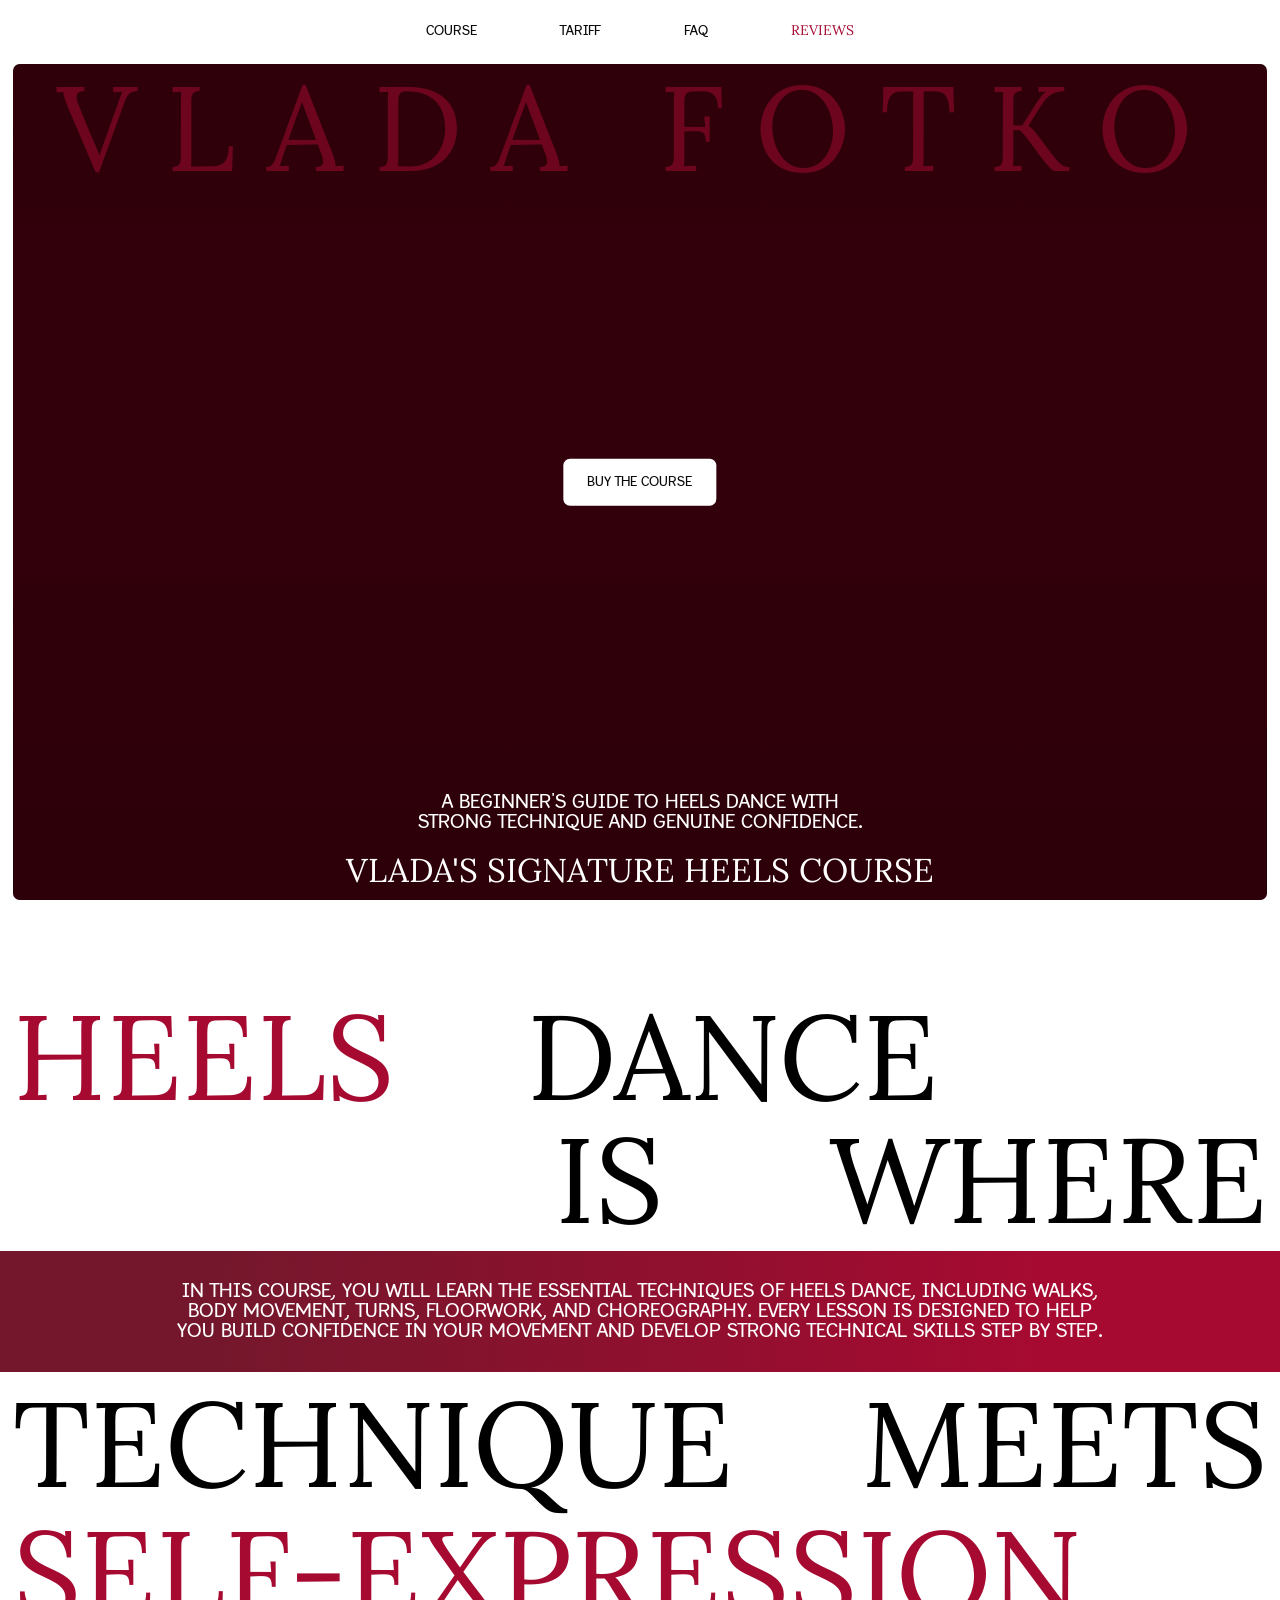
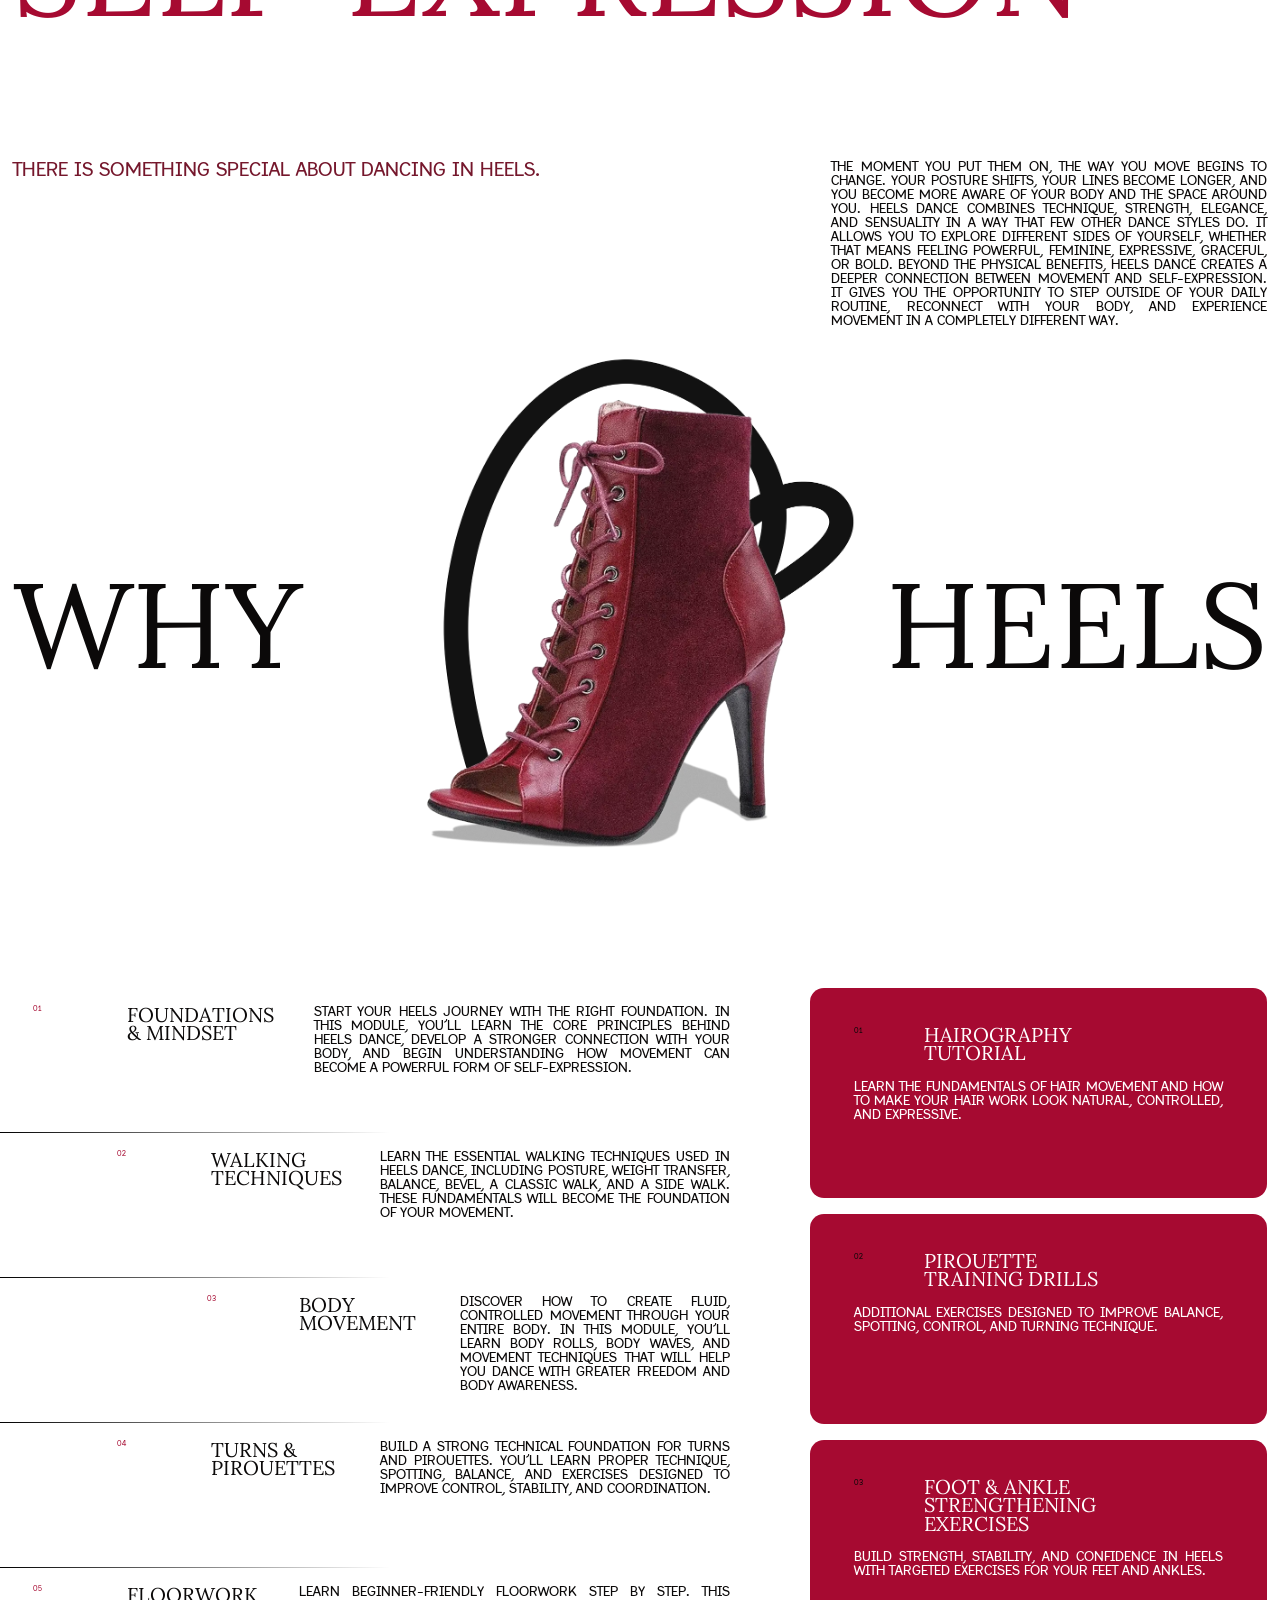
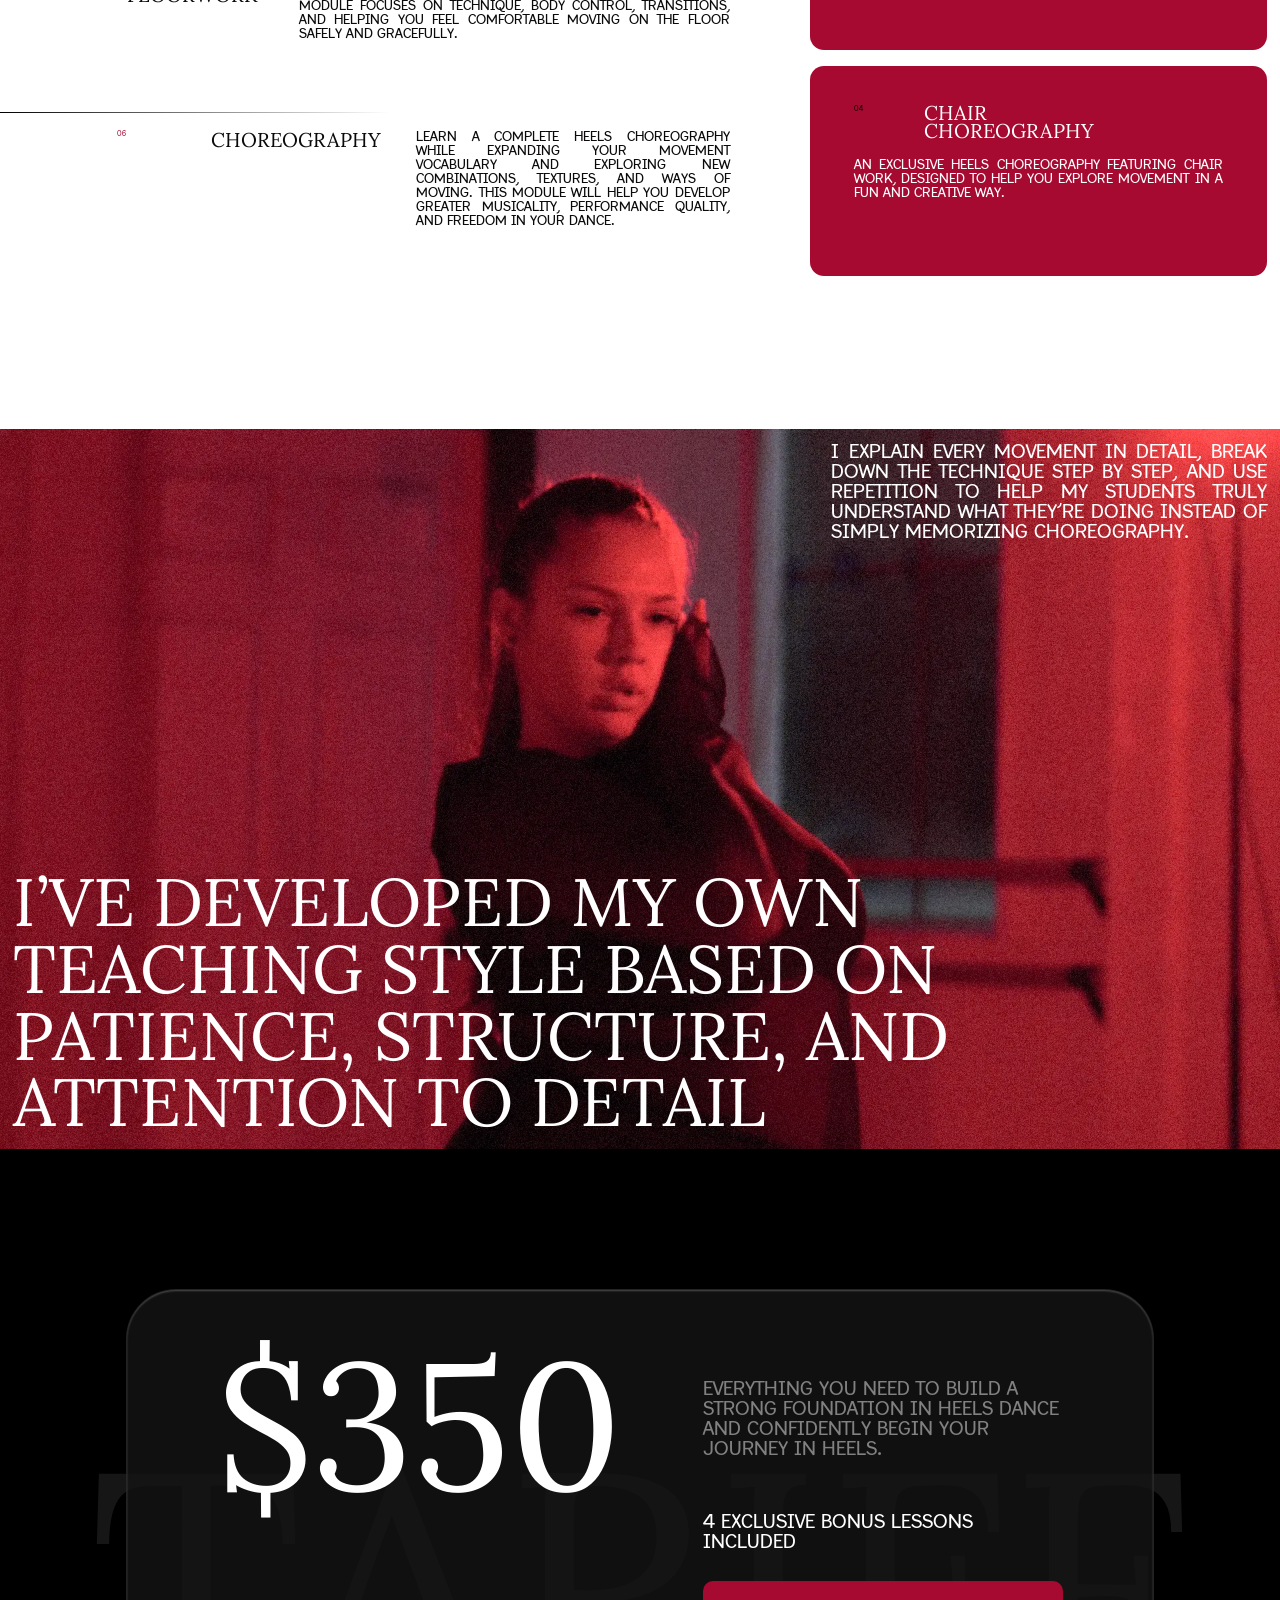
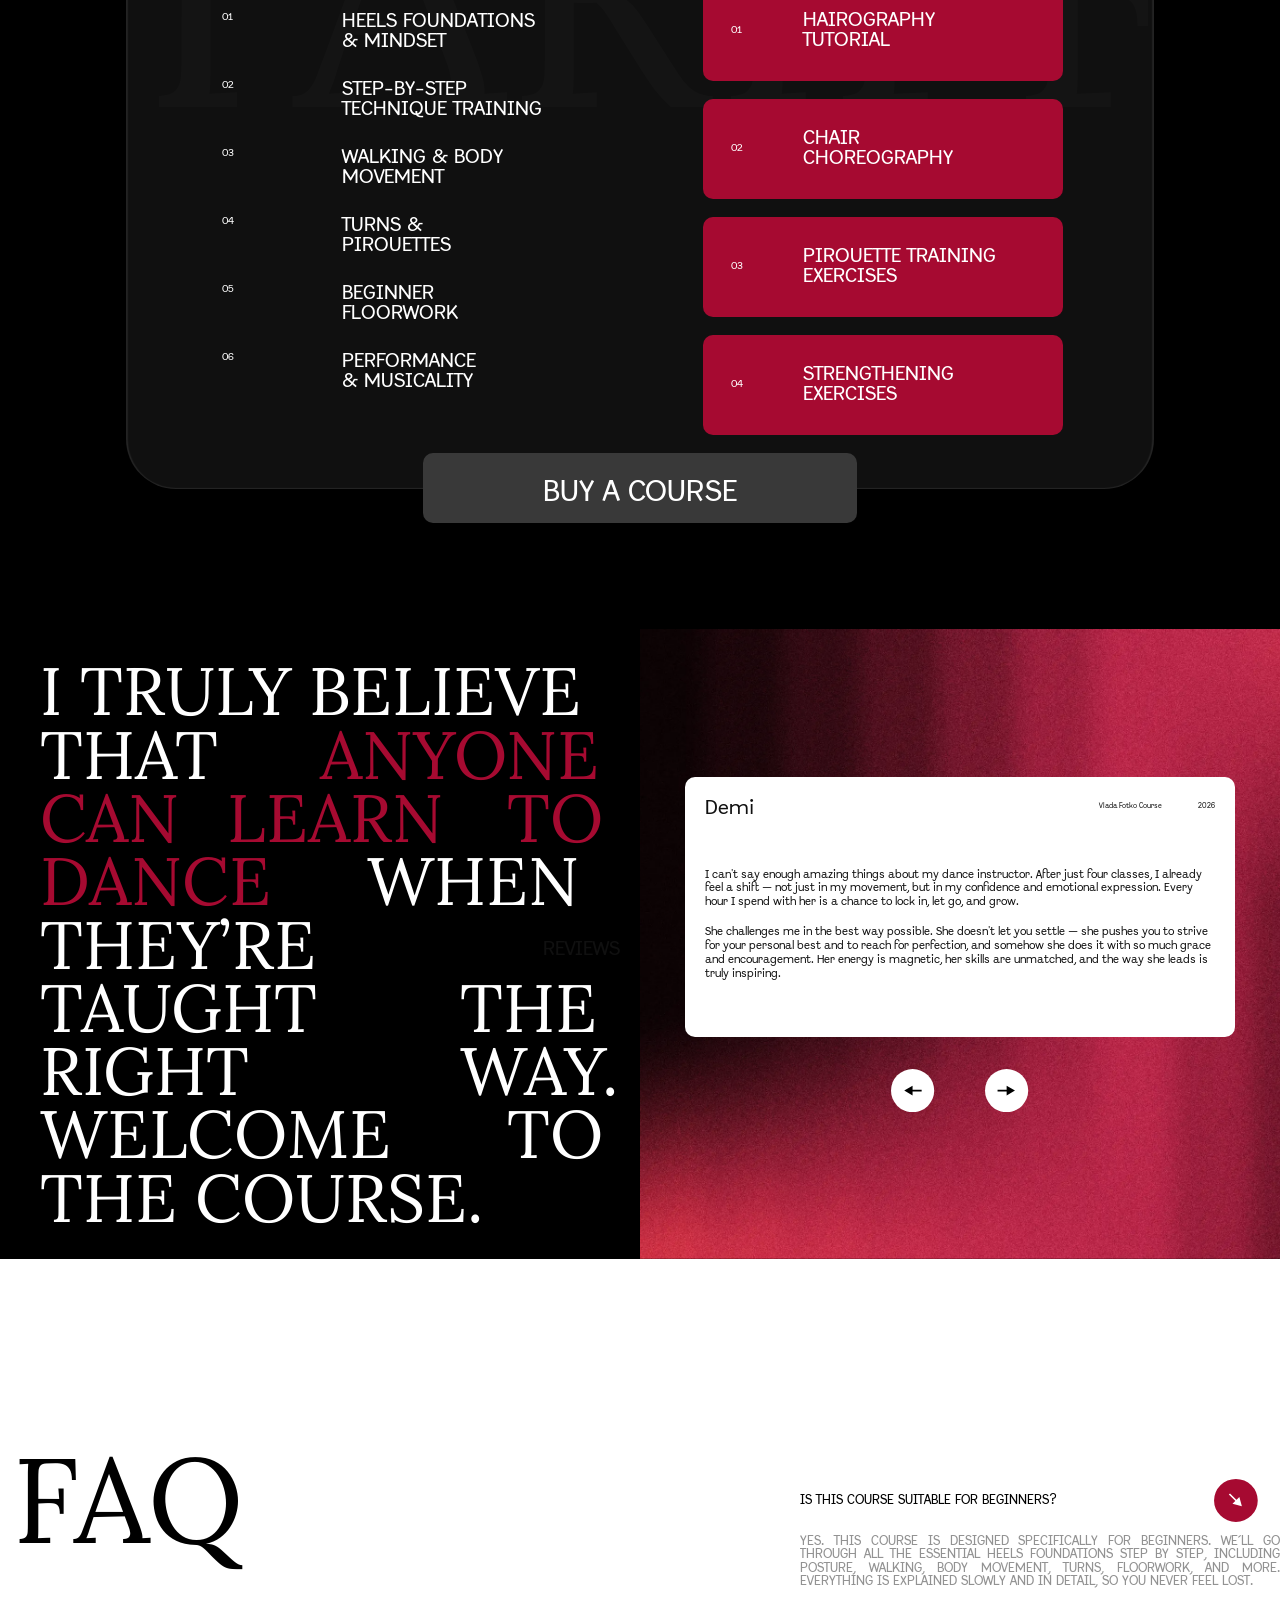
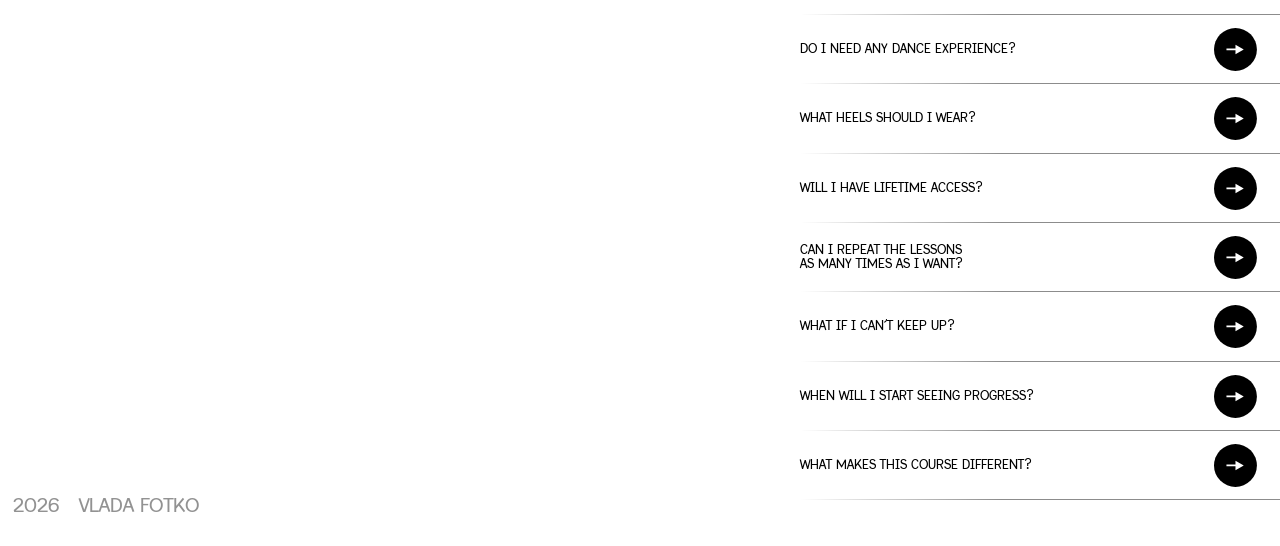
==== index.html @ c2325625 "init: initial commit" ====
<!DOCTYPE html>
<html lang="en">
<head>
    <meta charset="UTF-8">
    <meta name="viewport" content="width=device-width, initial-scale=1.0">
    <meta name="description" content="Vlada Fotko's signature heels course — technique, confidence and choreography.">
    <title>Vlada Fotko — Signature Heels Course</title>
    <link rel="stylesheet" href="./css/style.css">

<script>
    !function(f,b,e,v,n,t,s)
    {if(f.fbq)return;n=f.fbq=function(){n.callMethod?
    n.callMethod.apply(n,arguments):n.queue.push(arguments)};
    if(!f._fbq)f._fbq=n;n.push=n;n.loaded=!0;n.version='2.0';
    n.queue=[];t=b.createElement(e);t.async=!0;
    t.src=v;s=b.getElementsByTagName(e)[0];
    s.parentNode.insertBefore(t,s)}(window, document,'script',
    'https://connect.facebook.net/en_US/fbevents.js');
    fbq('init', '4432809280325529');
    fbq('track', 'PageView');
    </script>
    <noscript><img height="1" width="1" style="display:none"
    src="https://www.facebook.com/tr?id=4432809280325529&ev=PageView&noscript=1"
    /></noscript>

</head>
<body>
    <main class="site-main">
        <div class="hero-screen">
            <header class="site-header" aria-label="Primary navigation">
                <nav class="site-nav">
                    <a href="#foundations">Course</a>
                    <a href="#tariff">Tariff</a>
                    <a href="#faq">FAQ</a>
                    <a class="site-nav__reviews" href="#reviews">Reviews</a>
                </nav>
            </header>

            <section class="hero" id="course" aria-labelledby="hero-title">
                <video
                    class="hero__video"
                    autoplay
                    muted
                    loop
                    playsinline
                    preload="auto"
                    aria-hidden="true"
                >
                    <source src="./assets/hero-bg.mp4" type="video/mp4">
                </video>

                <div class="hero__shade" aria-hidden="true"></div>
                <p class="hero__name">Vlada Fotko</p>

                <a class="hero__cta" href="#tariff"><span>Buy the course</span></a>

                <div class="hero__copy">
                    <p class="hero__description">
                        A beginner's guide to heels dance with strong technique and genuine confidence.
                    </p>
                    <h1 class="hero__title" id="hero-title">Vlada's Signature Heels Course</h1>
                </div>
            </section>
        </div>

        <section class="course-story content-section" aria-label="About the course">
            <h2 class="statement statement--intro">
                <span class="statement__accent statement__heels">Heels</span>
                <span class="statement__dance">Dance</span>
                <span class="statement__is">is</span>
                <span class="statement__where">where</span>
            </h2>

            <div class="course-summary">
                <p>
                    In this course, you will learn the essential techniques of Heels Dance, including walks, body movement, turns, floorwork, and choreography. Every lesson is designed to help you build confidence in your movement and develop strong technical skills step by step.
                </p>
            </div>

            <h2 class="statement statement--outro">
                <span class="statement__technique">Technique</span>
                <span class="statement__meets">meets</span>
                <span class="statement__accent statement__expression">self-expression</span>
            </h2>
        </section>

        <section class="why-heels content-section" id="why-heels" aria-labelledby="why-heels-title">
            <p class="why-heels__lead">
                There is something special about dancing in heels.
                <span class="why-heels__lead-continuation">The moment you put them on, the way you move begins to change.</span>
            </p>

            <div class="why-heels__text">
                <div class="why-heels__column">
                    <p>
                        <span class="why-heels__desktop-opening">The moment you put them on, the way you move begins to change. </span>Your posture shifts, your lines become longer, and you become more aware of your body and the space around you.
                    </p>
                    <p>
                        Heels Dance combines technique, strength, elegance, and sensuality in a way that few other dance styles do.
                    </p>
                </div>
                <div class="why-heels__column">
                    <p>
                        It allows you to explore different sides of yourself, whether that means feeling powerful, feminine, expressive, graceful, or bold.
                    </p>
                    <p>
                        Beyond the physical benefits, Heels Dance creates a deeper connection between movement and self-expression. It gives you the opportunity to step outside of your daily routine, reconnect with your body, and experience movement in a completely different way.
                    </p>
                </div>
            </div>

            <div class="why-heels__art" aria-hidden="true">
                <img src="./assets/high-heel.webp" alt="">
            </div>

            <h2 class="why-heels__title" id="why-heels-title">
                <span>Why</span>
                <span>Heels</span>
            </h2>

            <p class="why-heels__caption">Why heels?</p>
        </section>

        <section class="course-program content-section" aria-labelledby="course-program-title">
            <h2 class="course-program__eyebrow" id="course-program-title">Inside the course</h2>

            <div class="course-program__layout">
                <ol class="module-list">
                    <li class="module-card" id="foundations">
                        <span class="module-card__number">01</span>
                        <h3>Foundations<br>&amp; Mindset</h3>
                        <p>Start your heels journey with the right foundation. In this module, you’ll learn the core principles behind heels dance, develop a stronger connection with your body, and begin understanding how movement can become a powerful form of self-expression.</p>
                    </li>
                    <li class="module-card">
                        <span class="module-card__number">02</span>
                        <h3>Walking<br>Techniques</h3>
                        <p>Learn the essential walking techniques used in Heels Dance, including posture, weight transfer, balance, bevel, a classic walk, and a side walk. These fundamentals will become the foundation of your movement.</p>
                    </li>
                    <li class="module-card">
                        <span class="module-card__number">03</span>
                        <h3>Body<br>Movement</h3>
                        <p>Discover how to create fluid, controlled movement through your entire body. In this module, you’ll learn body rolls, body waves, and movement techniques that will help you dance with greater freedom and body awareness.</p>
                    </li>
                    <li class="module-card">
                        <span class="module-card__number">04</span>
                        <h3>Turns &amp;<br>Pirouettes</h3>
                        <p>Build a strong technical foundation for turns and pirouettes. You’ll learn proper technique, spotting, balance, and exercises designed to improve control, stability, and coordination.</p>
                    </li>
                    <li class="module-card">
                        <span class="module-card__number">05</span>
                        <h3>Floorwork</h3>
                        <p>Learn beginner-friendly floorwork step by step. This module focuses on technique, body control, transitions, and helping you feel comfortable moving on the floor safely and gracefully.</p>
                    </li>
                    <li class="module-card">
                        <span class="module-card__number">06</span>
                        <h3>Choreography</h3>
                        <p>Learn a complete heels choreography while expanding your movement vocabulary and exploring new combinations, textures, and ways of moving. This module will help you develop greater musicality, performance quality, and freedom in your dance.</p>
                    </li>
                </ol>

                <aside class="bonus-lessons" aria-labelledby="bonus-lessons-title">
                    <h3 class="bonus-lessons__title" id="bonus-lessons-title">4 Exclusive Bonus<br>Lessons Included</h3>
                    <ol class="bonus-list">
                        <li class="bonus-card">
                            <span class="bonus-card__number">01</span>
                            <h4>Hairography<br>Tutorial</h4>
                            <p>Learn the fundamentals of hair movement and how to make your hair work look natural, controlled, and expressive.</p>
                        </li>
                        <li class="bonus-card">
                            <span class="bonus-card__number">02</span>
                            <h4>Pirouette<br>Training Drills</h4>
                            <p>Additional exercises designed to improve balance, spotting, control, and turning technique.</p>
                        </li>
                        <li class="bonus-card">
                            <span class="bonus-card__number">03</span>
                            <h4>Foot &amp; Ankle<br>Strengthening<br>Exercises</h4>
                            <p>Build strength, stability, and confidence in heels with targeted exercises for your feet and ankles.</p>
                        </li>
                        <li class="bonus-card">
                            <span class="bonus-card__number">04</span>
                            <h4>Chair<br>Choreography</h4>
                            <p>An exclusive heels choreography featuring chair work, designed to help you explore movement in a fun and creative way.</p>
                        </li>
                    </ol>
                </aside>
            </div>
        </section>

        <section class="teaching-style content-section" aria-labelledby="teaching-style-title">
            <img class="teaching-style__background" src="./assets/price-bg.webp" alt="" aria-hidden="true">

            <p class="teaching-style__description">
                I explain every movement in detail, break down the technique step by step, and use repetition to help my students truly understand what they’re doing instead of simply memorizing choreography.
            </p>

            <h2 class="teaching-style__title" id="teaching-style-title">
                I’ve developed my own teaching style based on patience, structure, and attention to detail
            </h2>
        </section>

        <section class="sales-section content-section" aria-label="Course price and reviews">
            <div class="offer" id="tariff">
                <p class="offer__backdrop" aria-hidden="true">Tariff</p>

                <div class="offer-card">
                    <p class="offer-card__price">$350</p>
                    <p class="offer-card__intro">Everything you need to build a strong foundation in heels dance and confidently begin your journey in heels.</p>

                    <ol class="offer-modules">
                        <li><span>01</span><p>Heels Foundations<br>&amp; Mindset</p></li>
                        <li><span>02</span><p>Step-by-step<br>Technique Training</p></li>
                        <li><span>03</span><p>Walking &amp; Body<br>Movement</p></li>
                        <li><span>04</span><p>Turns &amp;<br>Pirouettes</p></li>
                        <li><span>05</span><p>Beginner<br>Floorwork</p></li>
                        <li><span>06</span><p>Performance<br>&amp; Musicality</p></li>
                    </ol>

                    <div class="offer-bonuses">
                        <p class="offer-bonuses__label">4 Exclusive Bonus Lessons Included</p>
                        <ol>
                            <li><span>01</span><p>Hairography<br>Tutorial</p></li>
                            <li><span>02</span><p>Chair<br>Choreography</p></li>
                            <li><span>03</span><p>Pirouette Training<br>Exercises</p></li>
                            <li><span>04</span><p>Strengthening<br>Exercises</p></li>
                        </ol>
                    </div>

                    <a class="offer-card__cta" href="https://vladafotkodance.kwiga.com/o/WdxFIWuxeu8I/payment"><span>Buy a course</span></a>
                </div>
            </div>

            <div class="reviews" id="reviews">
                <div class="reviews__message">
                    <h2>
                        <span class="message-word message-word--believe">I truly believe</span>
                        <span class="message-word message-word--that">that</span>
                        <span class="message-word message-word--anyone is-accent">anyone</span>
                        <span class="message-word message-word--can is-accent">can</span>
                        <span class="message-word message-word--learn is-accent">learn</span>
                        <span class="message-word message-word--to-red is-accent">to</span>
                        <span class="message-word message-word--dance is-accent">dance</span>
                        <span class="message-word message-word--when">when</span>
                        <span class="message-word message-word--theyre">they’re</span>
                        <span class="message-word message-word--taught">taught</span>
                        <span class="message-word message-word--the">the</span>
                        <span class="message-word message-word--right">right</span>
                        <span class="message-word message-word--way">way.</span>
                        <span class="message-word message-word--welcome">welcome</span>
                        <span class="message-word message-word--to">to</span>
                        <span class="message-word message-word--course">the course.</span>
                    </h2>
                    <p>Reviews</p>
                </div>

                <div class="reviews__slider">
                    <div class="reviews__track" aria-live="polite">
                        <article class="review-card is-active">
                            <header>
                                <h3>Demi</h3>
                                <p>Vlada Fotko Course</p>
                                <time datetime="2026">2026</time>
                            </header>
                            <div class="review-card__body">
                                <p>I can't say enough amazing things about my dance instructor. After just four classes, I already feel a shift — not just in my movement, but in my confidence and emotional expression. Every hour I spend with her is a chance to lock in, let go, and grow.</p>
                                <p>She challenges me in the best way possible. She doesn't let you settle — she pushes you to strive for your personal best and to reach for perfection, and somehow she does it with so much grace and encouragement. Her energy is magnetic, her skills are unmatched, and the way she leads is truly inspiring.</p>
                            </div>
                        </article>

                        <article class="review-card review-card--video" hidden>
                            <header>
                                <h3>Daria</h3>
                                <p>Vlada Fotko Course</p>
                                <time datetime="2026">2026</time>
                            </header>
                            <div class="review-card__body">
                                <video class="review-card__video" controls playsinline preload="metadata">
                                    <source src="./assets/review-video.mp4" type="video/mp4">
                                </video>
                            </div>
                        </article>

                        <article class="review-card" hidden>
                            <header>
                                <h3>Ellie</h3>
                                <p>Vlada Fotko Course</p>
                                <time datetime="2026">2026</time>
                            </header>
                            <div class="review-card__body">
                                <p>Taking your dance classes has genuinely changed my life. You created a space where I felt safe to explore my sensuality, reconnect with my body, and move with intention and confidence. Every class felt like a healing ritual, where sweat, sexiness, and movement melted away old shame and self-doubt. You didn't just teach me choreography, you taught me how to take up space unapologetically, how to see my curves as powerful, and how to fall in love with myself again. I'm forever grateful for you, Vlada!</p>
                            </div>
                        </article>

                        <article class="review-card review-card--video" hidden>
                            <header>
                                <h3>Maryna</h3>
                                <p>Vlada Fotko Course</p>
                                <time datetime="2026">2026</time>
                            </header>
                            <div class="review-card__body">
                                <video class="review-card__video" controls playsinline preload="metadata">
                                    <source src="./assets/review-video-second.mp4" type="video/mp4">
                                </video>
                            </div>
                        </article>

                        <article class="review-card" hidden>
                            <header>
                                <h3>Natalia</h3>
                                <p>Vlada Fotko Course</p>
                                <time datetime="2026">2026</time>
                            </header>
                            <div class="review-card__body">
                                <p>I am very grateful for you, Vlada. You are an amazing teacher. I just wanted to tell you this. Maybe for someone dancing is easier, but for me, it was so psychological that looking in that mirror terrified me. I can tell by the last videos how my attitude changed, because I started smiling in those videos even with all my fuck ups. I will never take for granted how much you push me out of my comfort zone and that way I am allowing people to see the other side of me. I will see you soon.</p>
                            </div>
                        </article>

                        <article class="review-card" hidden>
                            <header>
                                <h3>Alexandra</h3>
                                <p>Vlada Fotko Course</p>
                                <time datetime="2026">2026</time>
                            </header>
                            <div class="review-card__body">
                                <p>Dancing with Vlada has been a total game changer! Her combos are the perfect mix of power and sensuality, and her musicality is just next-level. She pushes you to grow while also making sure you feel supported every step of the way.</p>
                                <p>Since taking her classes, my confidence, technique, and presence have grown so much. It's not just about dance—it's about reconnecting with your body, owning your space, and feeling sexy as hell. Every class feels like a reset and a celebration. So grateful for you, Vlada!</p>
                            </div>
                        </article>

                        <article class="review-card" hidden>
                            <header>
                                <h3>Jen</h3>
                                <p>Vlada Fotko Course</p>
                                <time datetime="2026">2026</time>
                            </header>
                            <div class="review-card__body">
                                <p>Working with Vlada has been nothing short of transformative. I didn't start dancing with the goal of becoming a phenomenal dancer—though that would certainly be a beautiful byproduct. I started because I wanted to build confidence and reconnect with a part of myself I had lost touch with: my sensuality.</p>
                                <p>When I first began, I struggled to even look at myself in the mirror. The years had flown by, and somewhere along the way, I became someone I barely recognized. But through Vlada's classes, I started to rediscover that woman—slowly, powerfully, and with grace.</p>
                            </div>
                        </article>

                        <article class="review-card review-card--long" hidden>
                            <header>
                                <h3>Suzie</h3>
                                <p>Vlada Fotko Course</p>
                                <time datetime="2026">2026</time>
                            </header>
                            <div class="review-card__body">
                                <p>Vlada is genuinely the sweetest soul. Her class has been such an amazing experience for me. I was honestly a little nervous at first because I didn't know how much individual care or attention I'd get being a beginner and starting from scratch, but she really goes all in.</p>
                                <p>She doesn't just teach choreography, she actually teaches technique and pours confidence into you at the same time. She speaks life into me, makes me look myself in the eyes and say affirmations, and has genuinely given me a level of confidence and self-perception I don't think I would've stumbled upon on my own.</p>
                                <p>She encourages me constantly, creates such a safe and empowering environment, and has helped me feel so much more confident, feminine, and sexy in my own body.</p>
                            </div>
                        </article>
                    </div>

                    <div class="reviews__controls" aria-label="Review navigation">
                        <button type="button" aria-label="Previous review">
                            <svg viewBox="0 0 65 65" fill="none" xmlns="http://www.w3.org/2000/svg" aria-hidden="true">
                                <ellipse cx="32.4209" cy="32.4213" rx="32.4209" ry="32.4213" fill="white"/>
                                <path d="M19.8643 32.4214L32.3643 25.2045L32.3643 39.6383L19.8643 32.4214ZM46 32.4214L46 33.6714L31.1143 33.6714L31.1143 32.4214L31.1143 31.1714L46 31.1714L46 32.4214Z" fill="black"/>
                            </svg>
                        </button>
                        <button type="button" aria-label="Next review">
                            <svg viewBox="0 0 65 65" fill="none" xmlns="http://www.w3.org/2000/svg" aria-hidden="true">
                                <ellipse cx="32.4209" cy="32.4213" rx="32.4209" ry="32.4213" transform="rotate(-180 32.4209 32.4213)" fill="white"/>
                                <path d="M44.9775 32.4212L32.4775 39.638L32.4775 25.2043L44.9775 32.4212ZM18.8418 32.4211L18.8418 31.1711L33.7275 31.1712L33.7275 32.4212L33.7275 33.6712L18.8418 33.6711L18.8418 32.4211Z" fill="black"/>
                            </svg>
                        </button>
                    </div>
                </div>
            </div>
        </section>

        <section class="faq-section content-section" id="faq" aria-labelledby="faq-title">
            <h2 class="faq-section__title" id="faq-title">FAQ</h2>
            <p class="faq-section__meta"><span>2026</span><span>Vlada Fotko</span></p>

            <div class="faq-list">
                <article class="faq-item is-open">
                    <h3>
                        <button class="faq-item__trigger" type="button" aria-expanded="true" aria-controls="faq-answer-1">
                            <span>Is this course suitable for beginners?</span>
                            <span class="faq-item__icon" aria-hidden="true"></span>
                        </button>
                    </h3>
                    <div class="faq-item__answer" id="faq-answer-1" aria-hidden="false">
                        <p>Yes. This course is designed specifically for beginners. We’ll go through all the essential Heels foundations step by step, including posture, walking, body movement, turns, floorwork, and more. Everything is explained slowly and in detail, so you never feel lost.</p>
                    </div>
                </article>

                <article class="faq-item">
                    <h3>
                        <button class="faq-item__trigger" type="button" aria-expanded="false" aria-controls="faq-answer-2">
                            <span>Do I need any dance experience?</span>
                            <span class="faq-item__icon" aria-hidden="true"></span>
                        </button>
                    </h3>
                    <div class="faq-item__answer" id="faq-answer-2" aria-hidden="true" inert>
                        <p>No previous dance experience is required. The course starts with the fundamentals and gives you time to understand each movement before moving forward.</p>
                    </div>
                </article>

                <article class="faq-item">
                    <h3>
                        <button class="faq-item__trigger" type="button" aria-expanded="false" aria-controls="faq-answer-3">
                            <span>What heels should I wear?</span>
                            <span class="faq-item__icon" aria-hidden="true"></span>
                        </button>
                    </h3>
                    <div class="faq-item__answer" id="faq-answer-3" aria-hidden="true" inert>
                        <p>I recommend 4-inch, open-toe, street sole heels dance shoes with ankle support. I’ll also provide a <a href="https://amzn.to/4f0xYzU" target="_blank" rel="noopener noreferrer">recommended shoe example</a> to help you choose the right pair.</p>
                    </div>
                </article>

                <article class="faq-item">
                    <h3>
                        <button class="faq-item__trigger" type="button" aria-expanded="false" aria-controls="faq-answer-4">
                            <span>Will I have lifetime access?</span>
                            <span class="faq-item__icon" aria-hidden="true"></span>
                        </button>
                    </h3>
                    <div class="faq-item__answer" id="faq-answer-4" aria-hidden="true" inert>
                        <p>Yes. Once you purchase the course, you can return to the lessons whenever you want and continue learning at your own pace.</p>
                    </div>
                </article>

                <article class="faq-item">
                    <h3>
                        <button class="faq-item__trigger" type="button" aria-expanded="false" aria-controls="faq-answer-5">
                            <span>Can I repeat the lessons<br>as many times as I want?</span>
                            <span class="faq-item__icon" aria-hidden="true"></span>
                        </button>
                    </h3>
                    <div class="faq-item__answer" id="faq-answer-5" aria-hidden="true" inert>
                        <p>Absolutely. Repetition is an important part of the training, and every lesson can be replayed as many times as you need.</p>
                    </div>
                </article>

                <article class="faq-item">
                    <h3>
                        <button class="faq-item__trigger" type="button" aria-expanded="false" aria-controls="faq-answer-6">
                            <span>What if I can’t keep up?</span>
                            <span class="faq-item__icon" aria-hidden="true"></span>
                        </button>
                    </h3>
                    <div class="faq-item__answer" id="faq-answer-6" aria-hidden="true" inert>
                        <p>You can pause, rewind, and repeat every part of the lesson. Take your time and move forward only when you feel ready.</p>
                    </div>
                </article>

                <article class="faq-item">
                    <h3>
                        <button class="faq-item__trigger" type="button" aria-expanded="false" aria-controls="faq-answer-7">
                            <span>When will I start seeing progress?</span>
                            <span class="faq-item__icon" aria-hidden="true"></span>
                        </button>
                    </h3>
                    <div class="faq-item__answer" id="faq-answer-7" aria-hidden="true" inert>
                        <p>Progress is individual, but consistent practice will help you feel stronger, more coordinated, and more confident from lesson to lesson.</p>
                    </div>
                </article>

                <article class="faq-item">
                    <h3>
                        <button class="faq-item__trigger" type="button" aria-expanded="false" aria-controls="faq-answer-8">
                            <span>What makes this course different?</span>
                            <span class="faq-item__icon" aria-hidden="true"></span>
                        </button>
                    </h3>
                    <div class="faq-item__answer" id="faq-answer-8" aria-hidden="true" inert>
                        <p>Every movement is broken down in detail, with a strong focus on technique, structure, and repetition rather than simply memorizing choreography.</p>
                    </div>
                </article>
            </div>
        </section>
    </main>

    <script src="./js/script.js"></script>
</body>
</html>
---- css/style.css ----
@font-face {
    font-family: "Lora";
    src: url("../fonts/Lora-Regular.woff2") format("woff2");
    font-style: normal;
    font-weight: 400;
    font-display: swap;
}

@font-face {
    font-family: "Abordage";
    src: url("../fonts/Abordage-Regular.woff2") format("woff2");
    font-style: normal;
    font-weight: 400;
    font-display: swap;
}

:root {
    --color-paper: #ffffff;
    --color-ink: #0b0909;
    --color-accent: #a60a31;
    --page-gutter: clamp(5px, 1.042vw, 20px);
    --nav-height: clamp(32px, 5vw, 96px);
    --section-gap: clamp(80px, 6.771vw, 130px);
}

*,
*::before,
*::after {
    margin: 0;
    padding: 0;
    box-sizing: border-box;
}

html {
    scroll-behavior: smooth;
}

body {
    min-width: 280px;
    overflow-x: hidden;
    color: var(--color-ink);
    background: var(--color-paper);
    font-family: "Abordage", Arial, sans-serif;
    font-synthesis: none;
}

a {
    color: inherit;
    text-decoration: none;
}

.content-section + .content-section,
.hero-screen + .content-section,
.hero + .content-section {
    margin-top: var(--section-gap);
}

.teaching-style + .sales-section {
    margin-top: 0;
}

.hero-screen {
    width: min(100%, 1880px);
    min-height: 100vh;
    min-height: 100svh;
    margin-inline: auto;
    padding-inline: var(--page-gutter);
    display: flex;
    flex-direction: column;
}

.site-header {
    flex: 0 0 var(--nav-height);
    display: grid;
    place-items: center;
}

.site-nav {
    width: min(100%, clamp(330px, 33.4vw, 640px));
    display: flex;
    align-items: center;
    justify-content: space-between;
    gap: clamp(12px, 3vw, 64px);
    font-size: clamp(14px, 1.042vw, 20px);
    line-height: 1;
    text-transform: uppercase;
}

.site-nav a {
    transition: color 180ms ease, opacity 180ms ease;
}

.site-nav a:hover,
.site-nav a:focus-visible {
    color: var(--color-accent);
}

.site-nav__reviews {
    color: var(--color-accent);
    font-family: "Lora", Georgia, serif;
    transform: translateY(-2px);
}

.hero {
    position: relative;
    flex: 1 1 auto;
    min-height: 0;
    overflow: hidden;
    isolation: isolate;
    border-radius: clamp(5px, 0.521vw, 10px);
    color: #ffffff;
    background: #32000a;
}

.hero__video,
.hero__shade {
    position: absolute;
    inset: 0;
    width: 100%;
    height: 100%;
}

.hero__video {
    z-index: 0;
    object-fit: cover;
    object-position: center center;
}

.hero__shade {
    z-index: 1;
    background: linear-gradient(
        180deg,
        rgba(20, 0, 5, 0.08) 0%,
        rgba(20, 0, 5, 0) 48%,
        rgba(20, 0, 5, 0.18) 100%
    );
    pointer-events: none;
}

.hero__name {
    position: absolute;
    top: clamp(5px, 0.6vw, 12px);
    left: 50%;
    width: 100%;
    padding-inline: clamp(8px, 1.5vw, 28px);
    transform: translateX(-50%);
    color: rgba(166, 10, 49, 0.52);
    font-family: "Lora", Georgia, serif;
    font-size: clamp(58px, 9.375vw, 180px);
    font-weight: 400;
    line-height: 0.92;
    letter-spacing: clamp(12px, 2.4vw, 46px);
    text-align: center;
    text-transform: uppercase;
    white-space: nowrap;
    z-index: 2;
}

.hero__cta {
    position: absolute;
    top: 50%;
    left: 50%;
    width: clamp(115px, 11.979vw, 230px);
    height: clamp(30px, 3.646vw, 70px);
    transform: translate(-50%, -50%);
    display: grid;
    place-items: center;
    border-radius: clamp(5px, 0.521vw, 10px);
    color: #0c0909;
    background: #ffffff;
    font-size: clamp(14px, 1.042vw, 20px);
    line-height: 1;
    text-transform: uppercase;
    transition: color 180ms ease, background-color 180ms ease, transform 180ms ease;
    z-index: 2;
}

.hero__cta:hover,
.hero__cta:focus-visible {
    color: #ffffff;
    background: var(--color-accent);
    transform: translate(-50%, -50%) scale(1.03);
}

.hero__cta span,
.offer-card__cta span {
    display: block;
    transform: translateY(0.08em);
}

.offer-card__cta span {
    transform: translateY(0.16em);
}

.hero__copy {
    position: absolute;
    left: clamp(8px, 2vw, 38px);
    right: clamp(8px, 2vw, 38px);
    bottom: clamp(6px, 1.1vw, 21px);
    display: flex;
    flex-direction: column;
    align-items: center;
    gap: clamp(20px, 1.302vw, 25px);
    text-align: center;
    text-transform: uppercase;
    z-index: 2;
}

.hero__description {
    max-width: 760px;
    font-size: clamp(14px, 1.563vw, 30px);
    line-height: 0.96;
    text-wrap: balance;
}

.hero__title {
    font-family: "Lora", Georgia, serif;
    font-size: clamp(20px, 2.604vw, 50px);
    font-weight: 400;
    line-height: 1;
    white-space: nowrap;
}

.course-story {
    width: min(100%, 1920px);
    margin-inline: auto;
}

.statement {
    display: grid;
    padding-inline: var(--page-gutter);
    overflow: hidden;
    color: #000000;
    font-family: "Lora", Georgia, serif;
    font-size: clamp(50px, 9.375vw, 180px);
    font-weight: 400;
    line-height: 0.86;
    text-transform: uppercase;
}

.statement--intro {
    min-height: clamp(235px, 17.604vw, 338px);
    padding-top: clamp(18px, 0.938vw, 36px);
    padding-bottom: clamp(18px, 1.563vw, 30px);
    grid-template-columns: 41% 13% 46%;
    grid-template-rows: repeat(2, 1fr);
}

.statement__heels {
    grid-column: 1;
    grid-row: 1;
    justify-self: start;
}

.statement__dance {
    grid-column: 2 / 4;
    grid-row: 1;
    justify-self: start;
}

.statement__is {
    grid-column: 2;
    grid-row: 2;
    justify-self: center;
}

.statement__where {
    grid-column: 3;
    grid-row: 2;
    justify-self: end;
}

.statement__accent {
    color: var(--color-accent);
}

.course-summary {
    min-height: clamp(78px, 9.479vw, 182px);
    padding: clamp(12px, 1.25vw, 24px) var(--page-gutter);
    display: grid;
    place-items: center;
    color: #ffffff;
    background: linear-gradient(92.4deg, #75172c 17.62%, #a60a31 80.77%);
}

.course-summary p {
    width: min(100%, 1500px);
    font-size: clamp(14px, 1.563vw, 30px);
    line-height: 0.92;
    text-align: center;
    text-transform: uppercase;
    text-wrap: balance;
}

.statement--outro {
    min-height: clamp(275px, 17.188vw, 330px);
    padding-top: clamp(18px, 1.563vw, 30px);
    padding-bottom: clamp(18px, 1.042vw, 20px);
    grid-template-columns: 61% 39%;
    grid-template-rows: repeat(2, 1fr);
}

.statement__technique {
    grid-column: 1;
    grid-row: 1;
    justify-self: start;
}

.statement__meets {
    grid-column: 2;
    grid-row: 1;
    justify-self: end;
}

.statement__expression {
    grid-column: 1 / 3;
    grid-row: 2;
    justify-self: start;
}

.why-heels {
    position: relative;
    width: min(100%, 1920px);
    min-height: clamp(495px, 55.885vw, 1073px);
    margin-inline: auto;
    overflow: hidden;
    background: #ffffff;
    text-transform: uppercase;
}

.why-heels__lead,
.why-heels__text,
.why-heels__caption {
    position: absolute;
    z-index: 3;
}

.why-heels__lead {
    top: clamp(16px, 2.083vw, 40px);
    left: var(--page-gutter);
    width: min(50vw, 960px);
    color: #75172c;
    font-size: clamp(14px, 1.563vw, 30px);
    line-height: 1;
}

.why-heels__lead-continuation {
    display: none;
}

.why-heels__text {
    top: clamp(16px, 2.083vw, 40px);
    right: var(--page-gutter);
    width: min(34vw, 650px);
    font-size: clamp(14px, 1.042vw, 20px);
    line-height: 0.98;
    text-align: justify;
}

.why-heels__text p + p {
    margin-top: clamp(10px, 0.833vw, 16px);
}

.why-heels__column {
    display: contents;
}

.why-heels__art {
    position: absolute;
    z-index: 2;
    left: 50%;
    bottom: clamp(-85px, -4.427vw, -42px);
    width: min(47vw, 900px);
    aspect-ratio: 760 / 800;
    transform: translateX(-50%);
}

.why-heels__art img {
    position: absolute;
    inset: 0;
    width: 100%;
    height: 100%;
}

.why-heels__art img {
    object-fit: contain;
    transform: scale(1.08) translateY(2%);
}

.why-heels__title {
    position: absolute;
    z-index: 1;
    top: 61%;
    left: var(--page-gutter);
    right: var(--page-gutter);
    display: flex;
    align-items: center;
    justify-content: space-between;
    gap: 20px;
    font-family: "Lora", Georgia, serif;
    font-size: clamp(50px, 9.375vw, 180px);
    font-weight: 400;
    line-height: 0.9;
}

.why-heels__caption {
    display: none;
    right: var(--page-gutter);
    bottom: clamp(12px, 1.042vw, 20px);
    font-size: clamp(10px, 0.625vw, 12px);
}

.course-program {
    width: min(100%, 1920px);
    min-height: clamp(1000px, 65.365vw, 1255px);
    margin-inline: auto;
    padding: clamp(52px, 3.333vw, 64px) var(--page-gutter) clamp(60px, 5.208vw, 100px);
    text-transform: uppercase;
}

.course-program__eyebrow {
    display: none;
    font-family: "Lora", Georgia, serif;
    font-size: 20px;
    font-weight: 400;
    text-align: center;
}

.course-program__layout {
    display: grid;
    grid-template-columns: minmax(0, 1210px) minmax(360px, 457px);
    justify-content: space-between;
    gap: clamp(50px, 5vw, 96px);
}

.module-list,
.bonus-list {
    list-style: none;
}

.module-card {
    position: relative;
    min-height: clamp(145px, 8.906vw, 171px);
}

.module-card::after {
    content: "";
    position: absolute;
    left: calc(var(--page-gutter) * -1);
    bottom: 0;
    width: min(390px, 100%);
    height: 1px;
    background: linear-gradient(90deg, #000000 0%, rgba(0, 0, 0, 0) 100%);
}

.module-card:last-child::after {
    display: none;
}

.module-card__number,
.bonus-card__number {
    font-size: clamp(7px, 0.521vw, 10px);
    line-height: 1;
}

.module-card__number {
    position: absolute;
    top: clamp(18px, 1.302vw, 25px);
    left: var(--module-number-left);
    color: var(--color-accent);
}

.module-card h3,
.module-card p {
    position: absolute;
    top: clamp(18px, 1.302vw, 25px);
}

.module-card h3,
.bonus-card h4,
.bonus-lessons__title {
    font-family: "Lora", Georgia, serif;
    font-weight: 400;
}

.module-card h3 {
    left: var(--module-title-left);
    width: 270px;
    font-size: clamp(20px, 1.563vw, 30px);
    line-height: 0.92;
}

.module-card p {
    left: var(--module-copy-left);
    width: min(470px, calc(100% - var(--module-copy-left) - 16px));
    font-size: clamp(14px, 1.042vw, 20px);
    line-height: 0.93;
    text-align: justify;
}

.module-card:nth-child(1) {
    --module-number-left: 2.7%;
    --module-title-left: 15.5%;
    --module-copy-left: 41%;
}

.module-card:nth-child(2) {
    --module-number-left: 14.2%;
    --module-title-left: 27%;
    --module-copy-left: 50%;
}

.module-card:nth-child(3) {
    --module-number-left: 26.4%;
    --module-title-left: 39%;
    --module-copy-left: 61%;
}

.module-card:nth-child(4) {
    --module-number-left: 14.2%;
    --module-title-left: 27%;
    --module-copy-left: 50%;
}

.module-card:nth-child(5) {
    --module-number-left: 2.7%;
    --module-title-left: 15.5%;
    --module-copy-left: 39%;
}

.module-card:nth-child(6) {
    --module-number-left: 14.2%;
    --module-title-left: 27%;
    --module-copy-left: 55%;
}

.bonus-lessons__title {
    display: none;
}

.bonus-list {
    display: grid;
    gap: clamp(16px, 0.938vw, 18px);
}

.bonus-card {
    position: relative;
    min-height: clamp(210px, 12.5vw, 240px);
    padding: clamp(38px, 2.083vw, 40px) clamp(44px, 2.604vw, 50px) clamp(28px, 1.667vw, 32px);
    overflow: hidden;
    color: #ffffff;
    background: var(--color-accent);
    border-radius: clamp(14px, 1.042vw, 20px);
}

.bonus-card__number {
    position: absolute;
    top: clamp(40px, 2.188vw, 42px);
    left: clamp(44px, 2.604vw, 50px);
    color: #080808;
}

.bonus-card h4 {
    margin-left: clamp(70px, 4.427vw, 85px);
    font-size: clamp(20px, 1.563vw, 30px);
    line-height: 0.92;
}

.bonus-card p {
    margin-top: clamp(18px, 1.146vw, 22px);
    font-size: clamp(14px, 1.042vw, 20px);
    line-height: 0.93;
    text-align: justify;
}

.teaching-style {
    position: relative;
    width: min(100%, 1920px);
    min-height: clamp(600px, 56.25vw, 1080px);
    margin-inline: auto;
    overflow: hidden;
    color: #ffffff;
    background: #4b0918;
    text-transform: uppercase;
}

.teaching-style__background {
    position: absolute;
    z-index: 0;
    inset: 0;
    width: 100%;
    height: 100%;
    object-fit: cover;
    object-position: center;
}

.teaching-style__description,
.teaching-style__title {
    position: absolute;
    z-index: 1;
}

.teaching-style__description {
    top: var(--page-gutter);
    right: var(--page-gutter);
    width: min(34vw, 650px);
    font-size: clamp(14px, 1.563vw, 30px);
    line-height: 1;
    text-align: justify;
}

.teaching-style__title {
    left: var(--page-gutter);
    bottom: var(--page-gutter);
    width: min(78vw, 1500px);
    font-family: "Lora", Georgia, serif;
    font-size: clamp(20px, 5.208vw, 100px);
    font-weight: 400;
    line-height: 1;
    max-width: 1375px;
}

.sales-section {
    width: min(100%, 1920px);
    margin-inline: auto;
    color: #ffffff;
    background: #000000;
    text-transform: uppercase;
}

.offer {
    position: relative;
    min-height: 1080px;
    overflow: hidden;
    display: grid;
    place-items: center;
    background: #000000;
}

.offer__backdrop {
    position: absolute;
    top: 28%;
    left: 50%;
    color: #161616;
    font-family: "Lora", Georgia, serif;
    font-size: clamp(300px, 26.042vw, 500px);
    line-height: 0.8;
    transform: translateX(-50%);
}

.offer-card {
    position: relative;
    z-index: 1;
    width: min(calc(100% - 40px), 1028px);
    min-height: 800px;
    padding: 64px 90px;
    color: #ffffff;
    background: rgba(21, 21, 21, 0.8);
    border: 1px solid rgba(255, 255, 255, 0.08);
    box-shadow: inset 0 1px 2px rgba(255, 255, 255, 0.25);
    border-radius: 50px;
}

.offer-card__price {
    position: absolute;
    top: 44px;
    left: 90px;
    font-family: "Lora", Georgia, serif;
    font-size: 180px;
    line-height: 1;
}

.offer-card__intro {
    position: absolute;
    top: 90px;
    right: 90px;
    width: 360px;
    color: #818181;
    font-size: 20px;
    line-height: 1;
}

.offer-modules,
.offer-bonuses ol {
    list-style: none;
}

.offer-modules {
    position: absolute;
    top: 322px;
    left: 95px;
    width: 350px;
    display: grid;
    gap: 28px;
}

.offer-modules li,
.offer-bonuses li {
    position: relative;
    display: grid;
    grid-template-columns: 120px 1fr;
    align-items: start;
}

.offer-modules span,
.offer-bonuses span {
    font-size: 10px;
}

.offer-modules p,
.offer-bonuses p {
    font-size: 20px;
    line-height: 1;
}

.offer-bonuses {
    position: absolute;
    top: 223px;
    right: 90px;
    width: 360px;
}

.offer-bonuses__label {
    margin-bottom: 28px;
    font-size: 20px;
    line-height: 1;
}

.offer-bonuses ol {
    display: grid;
    gap: 18px;
}

.offer-bonuses li {
    min-height: 100px;
    padding: 24px 28px;
    grid-template-columns: 72px 1fr;
    align-items: center;
    background: var(--color-accent);
    border-radius: 10px;
}

.offer-card__cta {
    position: absolute;
    z-index: 2;
    top: auto;
    left: 50%;
    bottom: 0;
    width: 434px;
    height: 70px;
    transform: translate(-50%, 50%);
    display: grid;
    place-items: center;
    color: #ffffff;
    background: #393939;
    border-radius: 10px;
    font-size: 30px;
    transition: background-color 180ms ease;
}

.offer-card__cta:hover,
.offer-card__cta:focus-visible {
    background: var(--color-accent);
}

.reviews {
    min-height: clamp(505px, 46.875vw, 900px);
    display: grid;
    grid-template-columns: 1fr 1fr;
}

.reviews__message {
    position: relative;
    padding: 30px 40px;
    overflow: hidden;
    background: #000000;
}

.reviews__message h2 {
    width: 100%;
    font-family: "Lora", Georgia, serif;
    font-size: clamp(20px, 5.208vw, 100px);
    font-weight: 400;
    line-height: 0.95;
    display: grid;
    grid-template-columns: repeat(12, minmax(0, 1fr));
}

.reviews__message h2 .is-accent {
    color: var(--color-accent);
}

.message-word {
    white-space: nowrap;
}

.message-word--believe { grid-column: 1 / 13; grid-row: 1; }
.message-word--that { grid-column: 1 / 5; grid-row: 2; }
.message-word--anyone { grid-column: 7 / 13; grid-row: 2; }
.message-word--can { grid-column: 1 / 4; grid-row: 3; }
.message-word--learn { grid-column: 5 / 10; grid-row: 3; }
.message-word--to-red { grid-column: 11 / 13; grid-row: 3; }
.message-word--dance { grid-column: 1 / 6; grid-row: 4; }
.message-word--when { grid-column: 8 / 13; grid-row: 4; }
.message-word--theyre { grid-column: 1 / 8; grid-row: 5; }
.message-word--taught { grid-column: 1 / 8; grid-row: 6; }
.message-word--the { grid-column: 10 / 13; grid-row: 6; }
.message-word--right { grid-column: 1 / 6; grid-row: 7; }
.message-word--way { grid-column: 10 / 13; grid-row: 7; }
.message-word--welcome { grid-column: 1 / 10; grid-row: 8; }
.message-word--to { grid-column: 11 / 13; grid-row: 8; }
.message-word--course { grid-column: 1 / 13; grid-row: 9; }

.reviews__message > p {
    position: absolute;
    top: 49%;
    right: 20px;
    color: #101010;
    font-size: 20px;
}

.reviews__slider {
    min-width: 0;
    padding: 60px 40px;
    display: flex;
    flex-direction: column;
    align-items: center;
    justify-content: center;
    overflow: hidden;
    background: url("../assets/slider-bg.webp") center / cover no-repeat;
}

.reviews__track {
    width: min(100%, 550px);
    display: grid;
    place-items: center;
}

.review-card {
    width: 100%;
    height: clamp(217px, 20.313vw, 390px);
    min-height: clamp(217px, 17.188vw, 330px);
    padding: clamp(12px, 1.563vw, 30px);
    overflow: hidden;
    color: #111111;
    background: #ffffff;
    border-radius: 10px;
    text-transform: none;
}

.review-card.is-active {
    animation: review-card-in 320ms cubic-bezier(0.22, 1, 0.36, 1);
}

@keyframes review-card-in {
    from {
        opacity: 0;
        transform: translateY(8px);
    }

    to {
        opacity: 1;
        transform: translateY(0);
    }
}

.review-card header {
    display: grid;
    grid-template-columns: 1fr auto auto;
    align-items: start;
    gap: 36px;
}

.review-card h3 {
    font-size: clamp(16px, 1.563vw, 30px);
    font-weight: 400;
}

.review-card header p,
.review-card time {
    padding-top: 6px;
    font-size: clamp(6px, 0.521vw, 10px);
}

.review-card__body {
    margin-top: clamp(34px, 3.75vw, 72px);
    font-size: clamp(8px, 0.833vw, 16px);
    line-height: 1.3;
}

.review-card__body p + p {
    margin-top: 16px;
}

.review-card--video .review-card__body {
    margin-top: clamp(14px, 1.25vw, 24px);
}

.review-card--video {
    height: auto;
}

.review-card--long {
    height: auto;
}

.review-card__video {
    display: block;
    width: 100%;
    height: auto;
    aspect-ratio: 762 / 684;
    border-radius: 5px;
    object-fit: cover;
    background: transparent;
}

.reviews__controls {
    margin-top: clamp(30px, 2.5vw, 48px);
    display: flex;
    gap: clamp(28px, 3.958vw, 76px);
}

.reviews__controls button {
    width: clamp(30px, 3.385vw, 65px);
    height: clamp(30px, 3.385vw, 65px);
    padding: 0;
    border: 0;
    border-radius: 50%;
    background: transparent;
    opacity: 1;
}

.reviews__controls svg {
    display: block;
    width: 100%;
    height: 100%;
}

.faq-section {
    position: relative;
    width: min(100%, 1920px);
    min-height: clamp(760px, 62.5vw, 1200px);
    margin-inline: auto;
    display: grid;
    grid-template-columns: 62.5% 37.5%;
    color: #000000;
    background: #ffffff;
    text-transform: uppercase;
}

.faq-section__title {
    padding: clamp(70px, 7.292vw, 140px) 0 0 var(--page-gutter);
    font-family: "Lora", Georgia, serif;
    font-size: clamp(80px, 9.375vw, 180px);
    font-weight: 400;
    line-height: 1;
}

.faq-section__meta {
    position: absolute;
    bottom: clamp(22px, 2.083vw, 40px);
    left: var(--page-gutter);
    display: flex;
    gap: 20px;
    color: #929292;
    font-size: 20px;
}

.faq-list {
    padding-top: clamp(115px, 9.375vw, 180px);
}

.faq-item {
    position: relative;
}

.faq-item::after {
    content: "";
    position: absolute;
    right: 0;
    bottom: 0;
    left: 0;
    height: 1px;
    background: linear-gradient(90deg, rgba(0, 0, 0, 0) 0%, rgba(0, 0, 0, 0.45) 42%, rgba(0, 0, 0, 0.45) 100%);
}

.faq-item h3 {
    font: inherit;
}

.faq-item__trigger {
    width: 100%;
    min-height: clamp(66px, 5.417vw, 104px);
    padding: 0 var(--page-gutter) 0 0;
    border: 0;
    display: flex;
    align-items: center;
    justify-content: space-between;
    gap: 30px;
    color: inherit;
    background: transparent;
    font: inherit;
    font-size: clamp(10px, 1.042vw, 20px);
    line-height: 1;
    text-align: left;
    text-transform: uppercase;
    cursor: pointer;
}

.faq-item__icon {
    flex: 0 0 clamp(60px, 4.792vw, 92px);
    width: clamp(60px, 4.792vw, 92px);
    height: clamp(60px, 4.792vw, 92px);
    background: url("../assets/faq-arrow.svg") center / clamp(42px, 3.385vw, 65px) auto no-repeat;
}

.faq-item.is-open .faq-item__icon {
    background-image: url("../assets/faq-arrow-active.svg");
    background-size: 100% 100%;
}

.faq-item__answer {
    width: min(100%, 540px);
    padding: 0;
    display: grid;
    grid-template-rows: 0fr;
    opacity: 0;
    color: #929292;
    font-size: clamp(10px, 1.042vw, 20px);
    line-height: 1;
    text-align: justify;
    transition:
        grid-template-rows 450ms cubic-bezier(0.22, 1, 0.36, 1),
        padding-bottom 450ms cubic-bezier(0.22, 1, 0.36, 1),
        opacity 220ms ease;
}

.faq-item__answer > p {
    min-height: 0;
    overflow: hidden;
}

.faq-item.is-open .faq-item__answer {
    grid-template-rows: 1fr;
    padding-bottom: clamp(24px, 2.083vw, 40px);
    opacity: 1;
}

.faq-item__answer a {
    text-decoration: underline;
    text-underline-offset: 0.15em;
}

@media (min-width: 601px) {
    .statement--intro,
    .statement--outro {
        grid-template-rows: repeat(2, 1fr);
        row-gap: clamp(20px, 1.302vw, 25px);
    }

    .why-heels__text p {
        display: inline;
    }

    .why-heels__text p + p {
        margin-top: 0;
    }

    .hero__description,
    .course-summary p,
    .why-heels__lead,
    .why-heels__text {
        line-height: 1;
    }
}

@media (min-width: 1025px) {
    .module-card p,
    .bonus-card p {
        line-height: 1;
    }
}

@media (max-width: 1024px) {
    .course-program {
        min-height: 0;
        padding: 24px 0 20px;
    }

    .course-program__eyebrow {
        display: block;
        padding-bottom: 15px;
        color: #929292;
        border-bottom: 1px solid rgba(11, 9, 9, 0.35);
    }

    .course-program__layout {
        display: block;
    }

    .module-card {
        min-height: 150px;
        padding: 17px 12px 16px;
        display: grid;
        grid-template-columns: 50% 50%;
        grid-template-rows: auto 1fr;
        align-content: start;
    }

    .module-card::after {
        display: block;
        left: 0;
        width: min(390px, 100%);
    }

    .module-card__number,
    .module-card h3,
    .module-card p {
        position: static;
    }

    .module-card__number {
        grid-column: 1;
        grid-row: 1;
        padding-top: 2px;
        color: var(--color-ink);
    }

    .module-card h3 {
        grid-column: 2;
        grid-row: 1;
        width: auto;
        color: var(--color-accent);
        font-size: 20px;
    }

    .module-card p {
        grid-column: 1 / 3;
        grid-row: 2;
        width: auto;
        margin-top: 25px;
        font-size: 14px;
        line-height: 1.05;
    }

    .module-card:nth-child(1) {
        min-height: 150px;
    }

    .module-card:nth-child(2) {
        min-height: 148px;
    }

    .module-card:nth-child(3) {
        min-height: 141px;
    }

    .module-card:nth-child(4) {
        min-height: 143px;
    }

    .module-card:nth-child(5) {
        min-height: 132px;
    }

    .module-card:nth-child(6) {
        min-height: 135px;
    }

    .bonus-lessons {
        padding: 28px 16px 0;
    }

    .bonus-lessons__title {
        display: block;
        margin: 0 0 17px 72px;
        color: var(--color-accent);
        font-size: 20px;
        line-height: 0.95;
    }

    .bonus-list {
        gap: 20px;
    }

    .bonus-card {
        min-height: 126px;
        padding: 14px 15px 13px;
        border-radius: 10px;
    }

    .bonus-card__number {
        top: 17px;
        left: 19px;
        font-size: 7px;
    }

    .bonus-card h4 {
        margin-left: 40px;
        font-size: 20px;
    }

    .bonus-card p {
        margin-top: 15px;
        font-size: 14px;
        line-height: 1.05;
        text-align: left;
    }
}

@media (max-width: 600px) {
    .site-header {
        flex-basis: calc(52px + env(safe-area-inset-top, 0px));
        padding-top: max(12px, env(safe-area-inset-top, 0px));
    }

    .site-nav {
        width: 100%;
        padding-inline: 8px;
        gap: 8px;
    }

    .hero__video {
        object-position: 50% center;
    }

    .hero__name {
        top: 7px;
        width: 100%;
        max-width: 340px;
        padding-inline: 12px;
        font-size: clamp(48px, 16vw, 60px);
        line-height: 0.72;
        letter-spacing: clamp(15px, 5.2vw, 20px);
        white-space: normal;
    }

    .hero__copy {
        bottom: 7px;
        gap: 20px;
    }

    .hero__description {
        max-width: 250px;
    }

    .statement {
        font-size: clamp(42px, 13.158vw, 50px);
        line-height: 0.96;
    }

    .statement--intro {
        min-height: 235px;
        padding: 35px 18px 16px;
        grid-template-columns: 32% 18% 50%;
        grid-template-rows: repeat(4, 1fr);
    }

    .statement__heels {
        grid-column: 1 / 3;
        grid-row: 1;
    }

    .statement__dance {
        grid-column: 2 / 4;
        grid-row: 2;
    }

    .statement__is {
        grid-column: 2 / 3;
        grid-row: 3;
        justify-self: end;
        transform: translateX(clamp(34px, 12vw, 46px));
    }

    .statement__where {
        grid-column: 2 / 4;
        grid-row: 4;
        justify-self: end;
    }

    .course-summary {
        min-height: 78px;
        padding: 10px 16px;
    }

    .course-summary p {
        max-width: 340px;
        line-height: 0.9;
    }

    .statement--outro {
        min-height: 275px;
        padding: 14px 16px 18px;
        grid-template-columns: 42% 18% 40%;
        grid-template-rows: repeat(4, 1fr);
    }

    .statement__technique {
        grid-column: 1 / 4;
        grid-row: 1;
    }

    .statement__meets {
        grid-column: 1 / 3;
        grid-row: 2;
        justify-self: center;
    }

    .statement__expression {
        grid-column: 1 / 4;
        grid-row: 3 / 5;
        max-width: 100%;
        justify-self: end;
        align-self: start;
        text-align: right;
    }

    .why-heels {
        min-height: 0;
        padding-top: 27px;
        display: flex;
        flex-direction: column;
    }

    .why-heels__lead {
        position: relative;
        top: auto;
        left: auto;
        width: 175px;
        margin-left: 18px;
        line-height: 0.9;
    }

    .why-heels__lead-continuation {
        display: block;
        color: var(--color-ink);
    }

    .why-heels__desktop-opening {
        display: none;
    }

    .why-heels__text {
        position: relative;
        top: auto;
        right: auto;
        left: auto;
        width: calc(100% - 36px);
        height: auto;
        margin: 8px 18px 0;
        display: grid;
        grid-template-columns: repeat(2, minmax(0, 1fr));
        column-gap: clamp(18px, 6vw, 36px);
        overflow: visible;
        line-height: 0.88;
        text-align: left;
    }

    .why-heels__column {
        display: block;
    }

    .why-heels__text p + p {
        margin-top: 10px;
    }

    .why-heels__art {
        position: relative;
        left: 50%;
        bottom: auto;
        width: 400px;
        margin-top: 20px;
        flex: 0 0 auto;
        transform: translateX(-50%);
    }

    .why-heels__art img {
        transform: none;
    }

    .why-heels__title {
        position: relative;
        z-index: 3;
        top: auto;
        right: auto;
        bottom: auto;
        left: auto;
        width: 100%;
        margin-top: -30px;
        padding: 0 12px 28px;
        gap: 10px;
    }

    .why-heels__caption {
        display: none;
    }

    .hero__description,
    .course-summary p,
    .why-heels__lead,
    .why-heels__text {
        line-height: 1.05;
    }

    .teaching-style {
        min-height: clamp(560px, 157.895vw, 600px);
    }

    .teaching-style__background {
        object-position: 52% center;
    }

    .teaching-style__description {
        top: 10px;
        right: 10px;
        width: 135px;
        font-size: 14px;
        line-height: 1.05;
    }

    .teaching-style__title {
        right: auto;
        bottom: 17px;
        left: 17px;
        width: 165px;
        font-size: 20px;
        line-height: 1.05;
    }

    .offer {
        min-height: 530px;
        padding-top: 74px;
        display: block;
    }

    .offer__backdrop {
        top: 145px;
        font-size: 200px;
    }

    .offer-card {
        width: calc(100% - 34px);
        min-height: 445px;
        margin-inline: auto;
        padding: 0;
        border-radius: 15px;
    }

    .offer-card__price {
        top: 8px;
        left: 14px;
        font-size: 50px;
    }

    .offer-card__intro {
        top: 14px;
        right: 14px;
        width: 135px;
        font-size: 10px;
        line-height: 1.05;
    }

    .offer-modules {
        top: 105px;
        right: 14px;
        left: 14px;
        width: auto;
        grid-template-columns: repeat(2, minmax(0, 1fr));
        gap: 14px 18px;
    }

    .offer-modules li,
    .offer-bonuses li {
        grid-template-columns: 20px 1fr;
    }

    .offer-modules span,
    .offer-bonuses span {
        font-size: 7px;
    }

    .offer-modules p,
    .offer-bonuses p {
        font-size: 10px;
        line-height: 1.05;
    }

    .offer-bonuses {
        top: 230px;
        right: 14px;
        width: calc(100% - 28px);
    }

    .offer-bonuses__label {
        margin-bottom: 12px;
        font-size: 10px;
        text-align: center;
    }

    .offer-bonuses ol {
        grid-template-columns: repeat(2, minmax(0, 1fr));
        gap: 10px;
    }

    .offer-bonuses li {
        min-height: 50px;
        padding: 10px 9px;
        border-radius: 5px;
    }

    .offer-card__cta {
        top: auto;
        bottom: 15px;
        width: calc(100% - 46px);
        height: 36px;
        transform: translateX(-50%);
        border-radius: 5px;
        font-size: 14px;
    }

    .reviews {
        min-height: 505px;
        display: block;
    }

    .reviews__message {
        min-height: 128px;
        padding: 20px 18px;
        display: grid;
        place-items: center;
    }

    .reviews__message h2 {
        max-width: 344px;
        font-size: 20px;
        line-height: 1.05;
        text-align: center;
        display: block;
    }

    .message-word {
        display: inline;
        white-space: normal;
    }

    .reviews__message > p {
        display: none;
    }

    .reviews__slider {
        min-height: 377px;
        padding: 20px;
    }

    .review-card {
        width: min(250px, 100%);
        min-height: 217px;
        padding: 12px 13px;
        border-radius: 5px;
    }

    .review-card header {
        gap: 14px;
    }

    .review-card h3 {
        font-size: 16px;
    }

    .review-card header p,
    .review-card time {
        padding-top: 3px;
        font-size: 6px;
    }

    .review-card__body {
        margin-top: 34px;
        font-size: 8px;
        line-height: 1.3;
    }

    .review-card__body p + p {
        margin-top: 8px;
    }

    .reviews__controls {
        margin-top: 30px;
        gap: 28px;
    }

    .reviews__controls button {
        width: 30px;
        height: 30px;
    }

}

@media (max-width: 600px) {
    .faq-section {
        min-height: 560px;
        padding: 45px 3px 20px;
        display: block;
    }

    .faq-section__title {
        padding: 0 0 0 12px;
        font-size: 50px;
    }

    .faq-section__meta {
        top: 54px;
        right: 16px;
        bottom: auto;
        left: auto;
        gap: 18px;
        font-size: 6px;
    }

    .faq-list {
        padding-top: 14px;
    }

    .faq-item::after {
        background: linear-gradient(90deg, rgba(0, 0, 0, 0.55) 0%, rgba(0, 0, 0, 0.2) 100%);
    }

    .faq-item__trigger {
        min-height: 50px;
        padding: 0 12px;
        gap: 12px;
        font-size: 8px;
        line-height: 1.05;
    }

    .faq-item__icon {
        flex-basis: 42px;
        width: 42px;
        height: 42px;
        background-size: 30px auto;
    }

    .faq-item.is-open .faq-item__icon {
        background-size: 100% 100%;
    }

    .faq-item__answer {
        width: 100%;
        padding: 0 12px;
        font-size: 8px;
        line-height: 1.05;
        text-align: justify;
    }

    .faq-item.is-open .faq-item__answer {
        padding-bottom: 14px;
    }
}

@media (max-width: 330px) {
    .site-nav {
        padding-inline: 3px;
        font-size: 14px;
    }

    .hero__name {
        font-size: 44px;
        letter-spacing: 12px;
    }

    .hero__title {
        font-size: 18px;
    }
}

@media (prefers-reduced-motion: reduce) {
    html {
        scroll-behavior: auto;
    }

    .hero__cta,
    .site-nav a,
    .faq-item__answer,
    .review-card.is-active {
        transition: none;
        animation: none;
    }
}
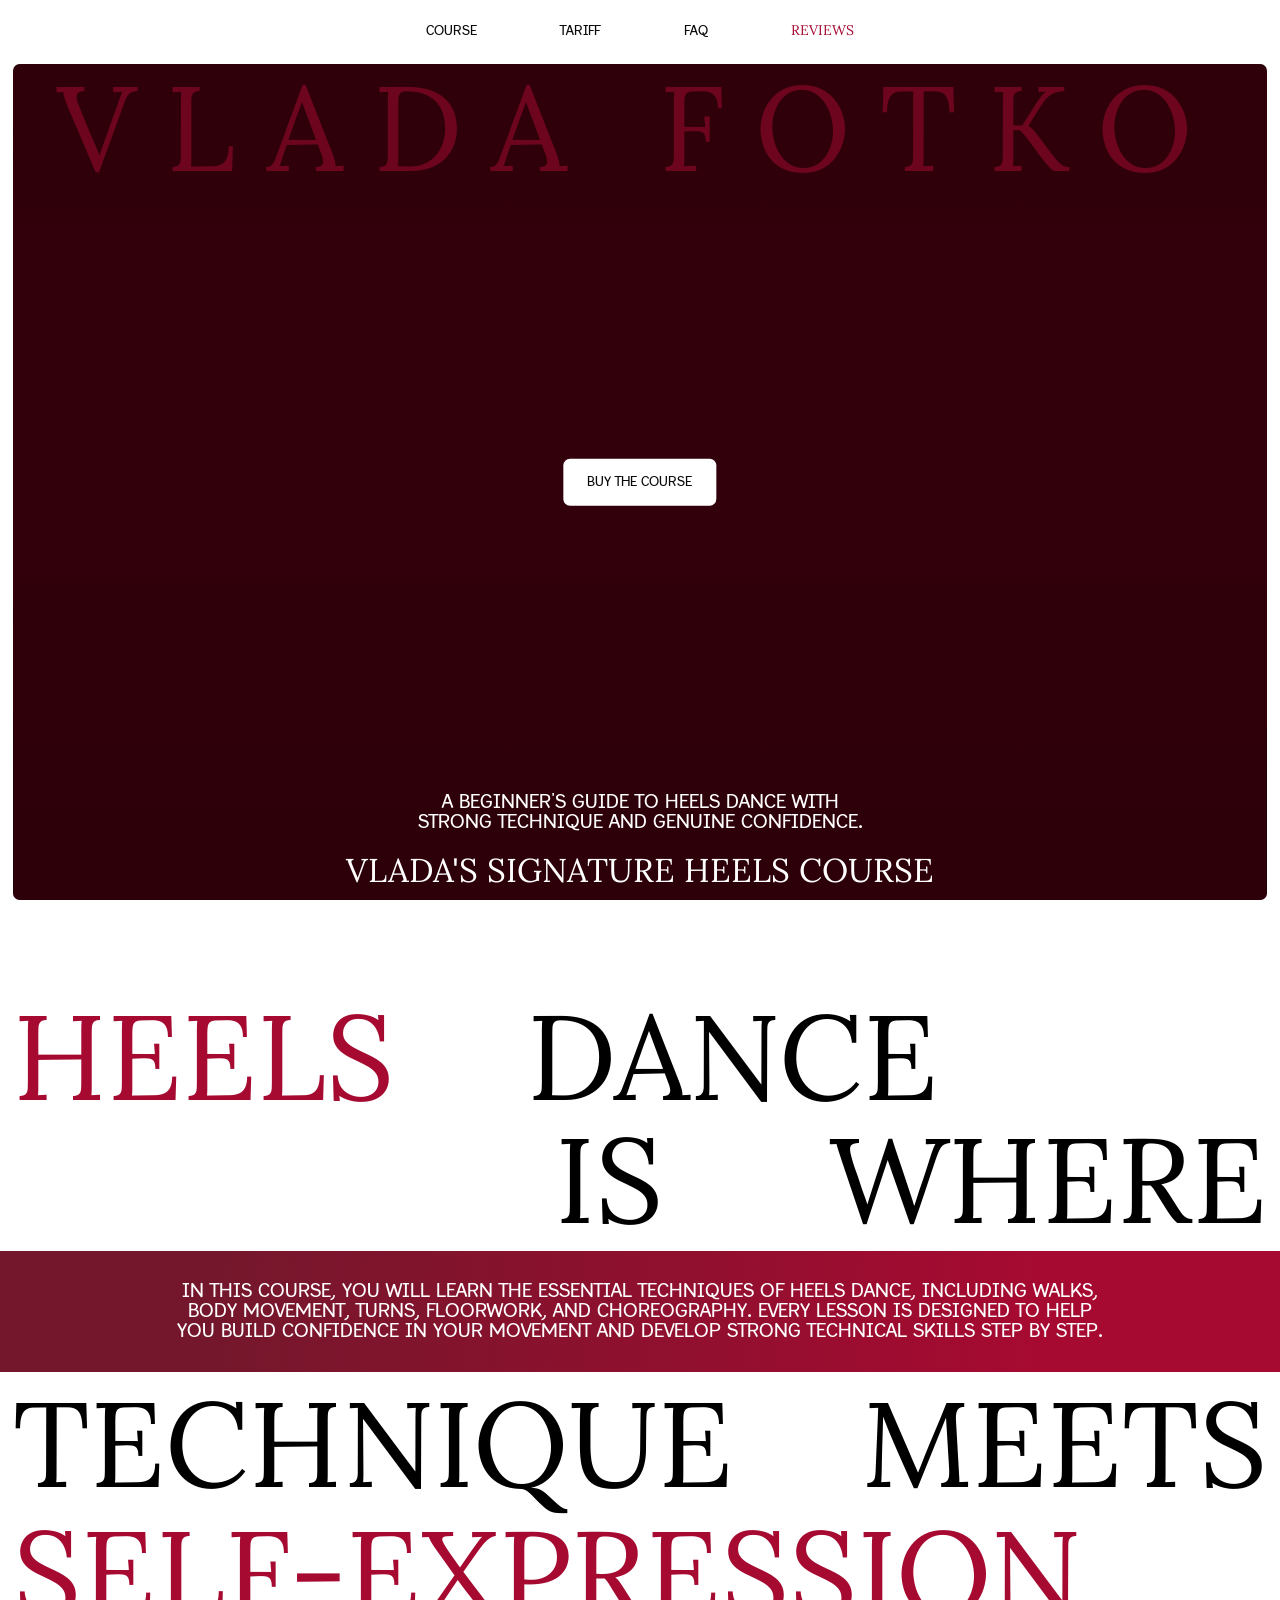
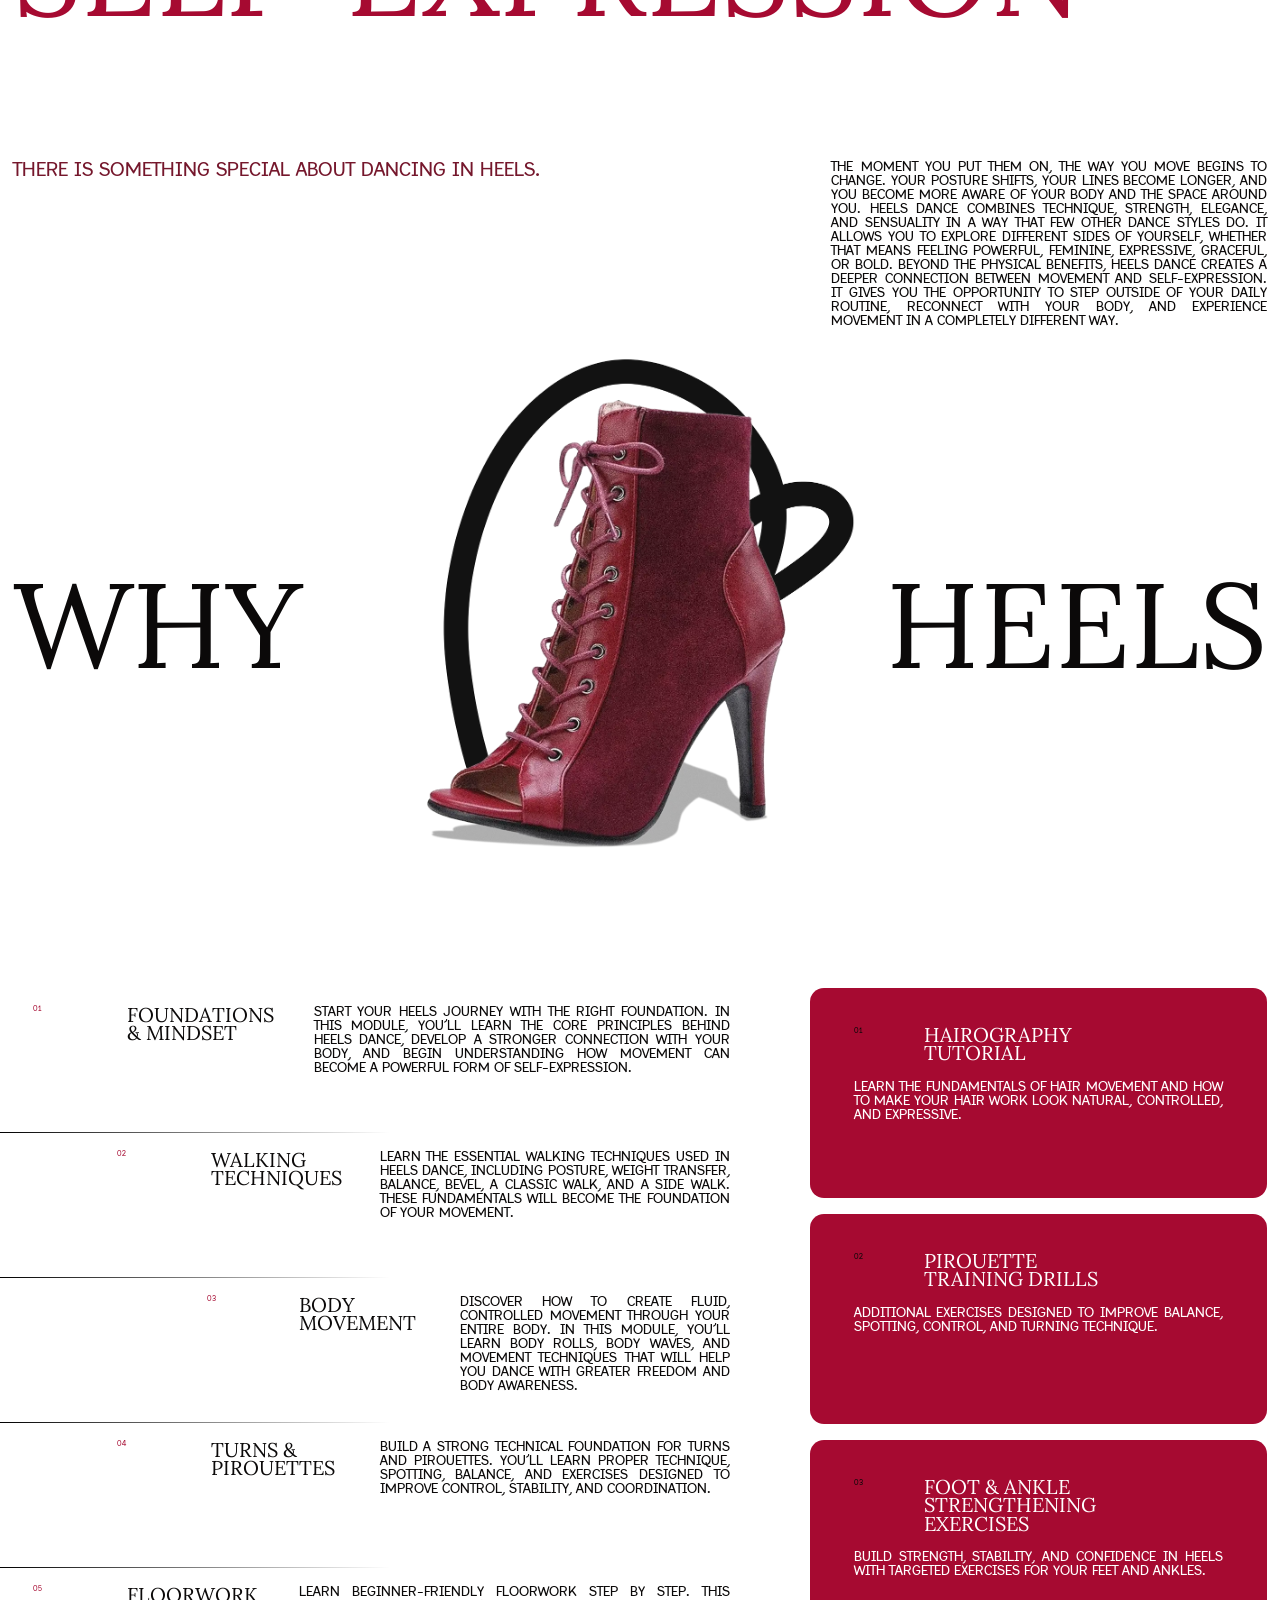
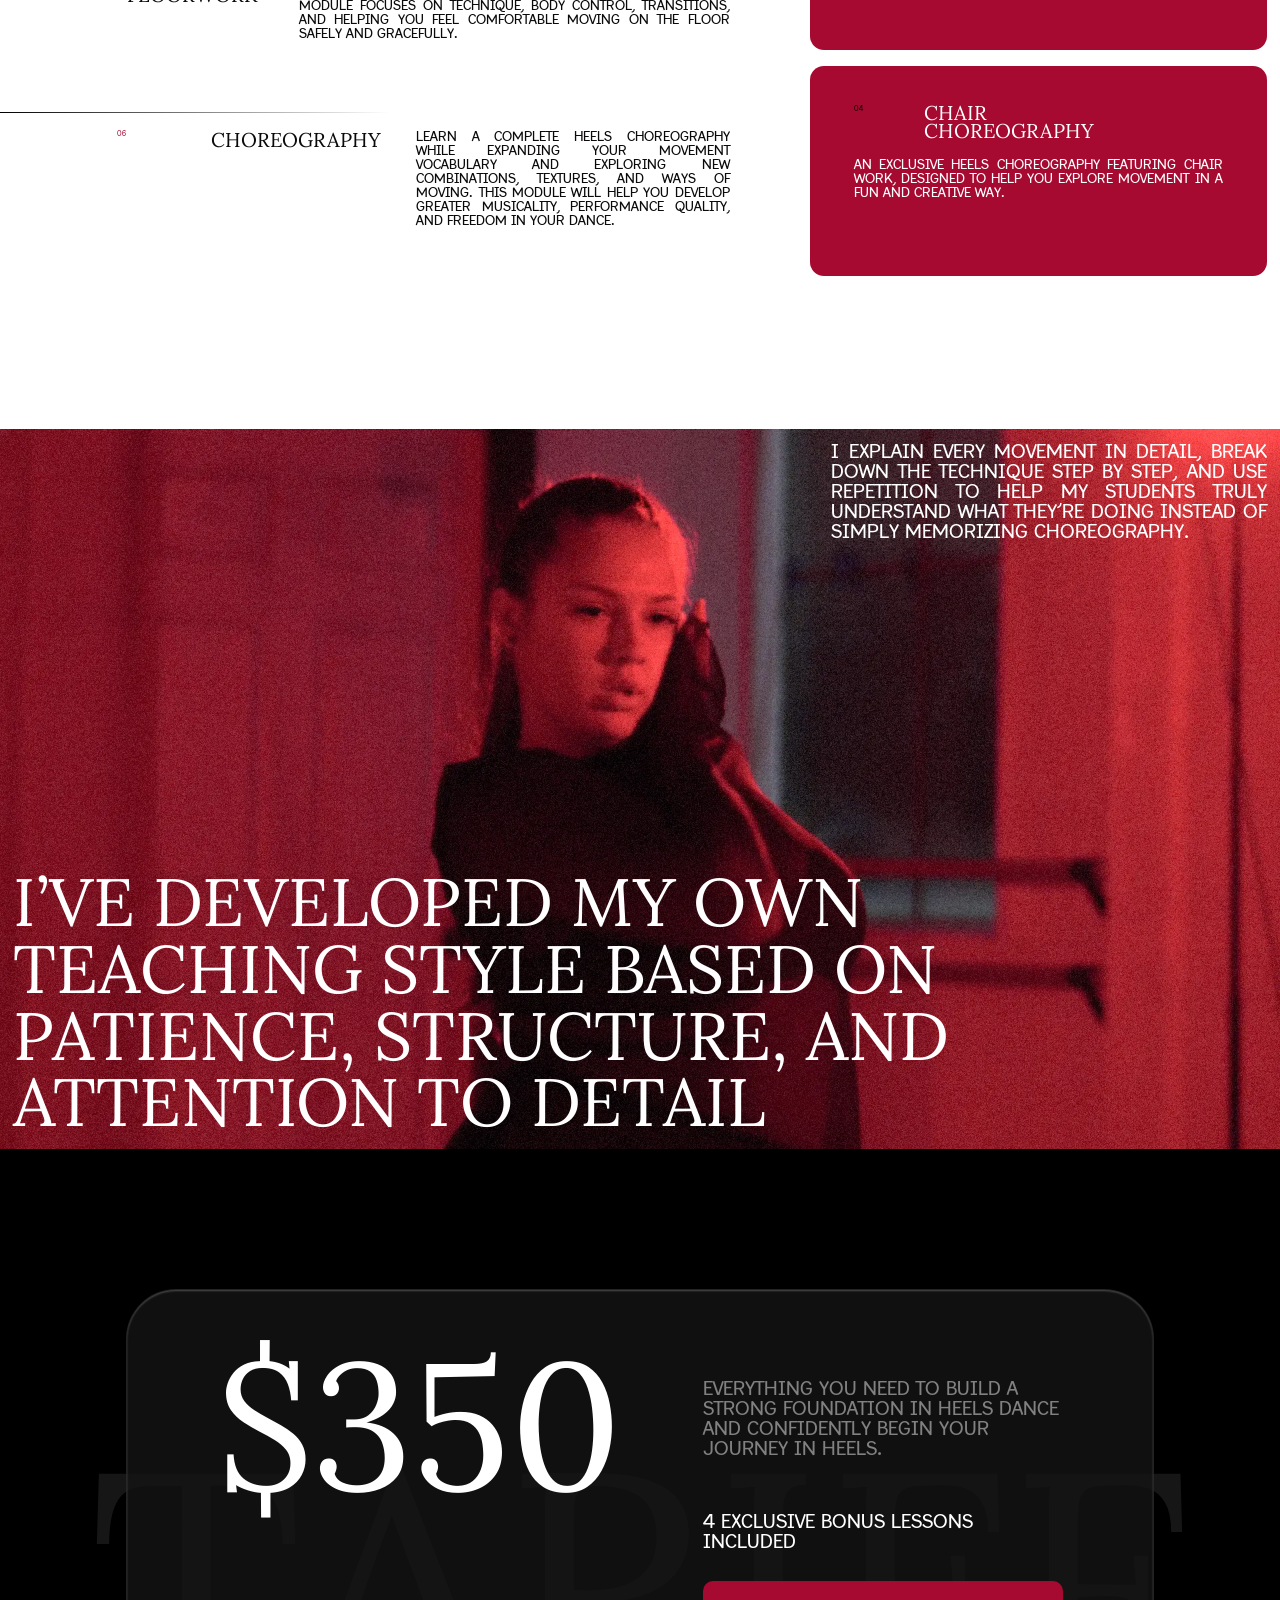
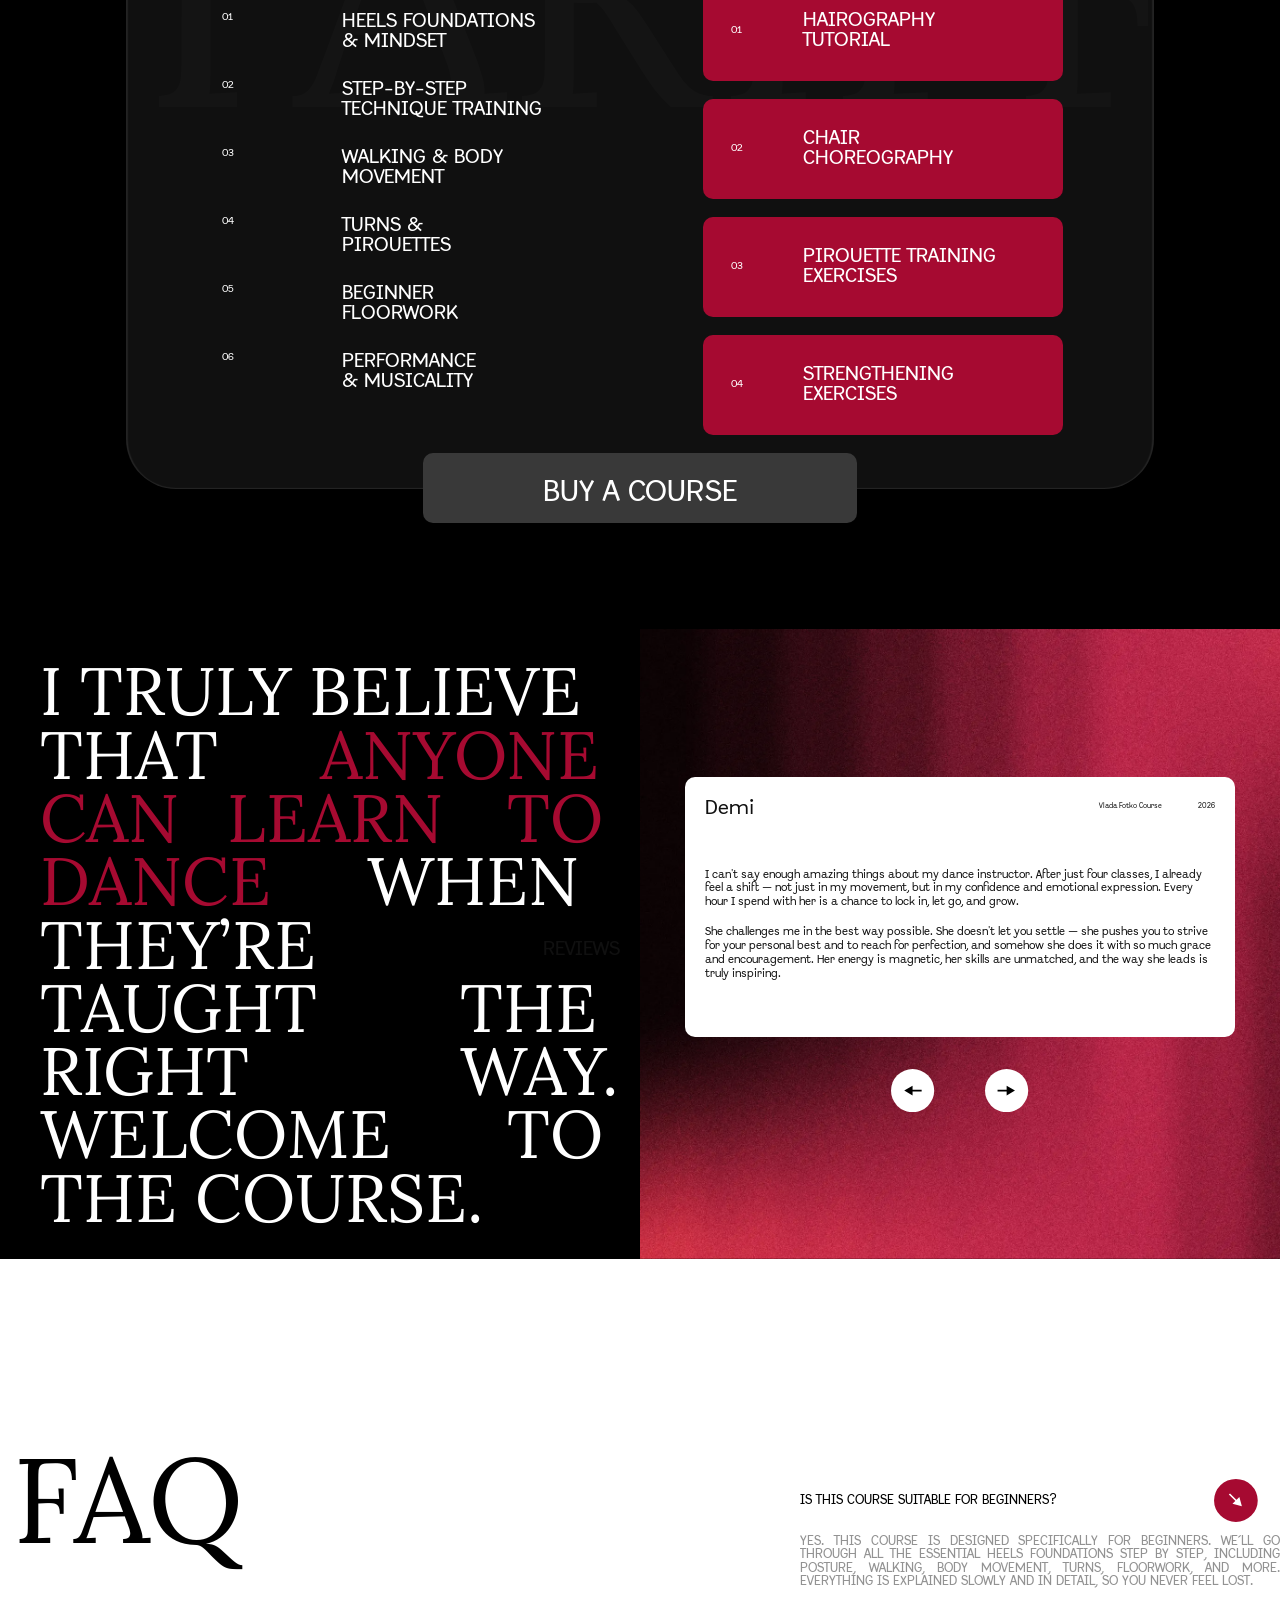
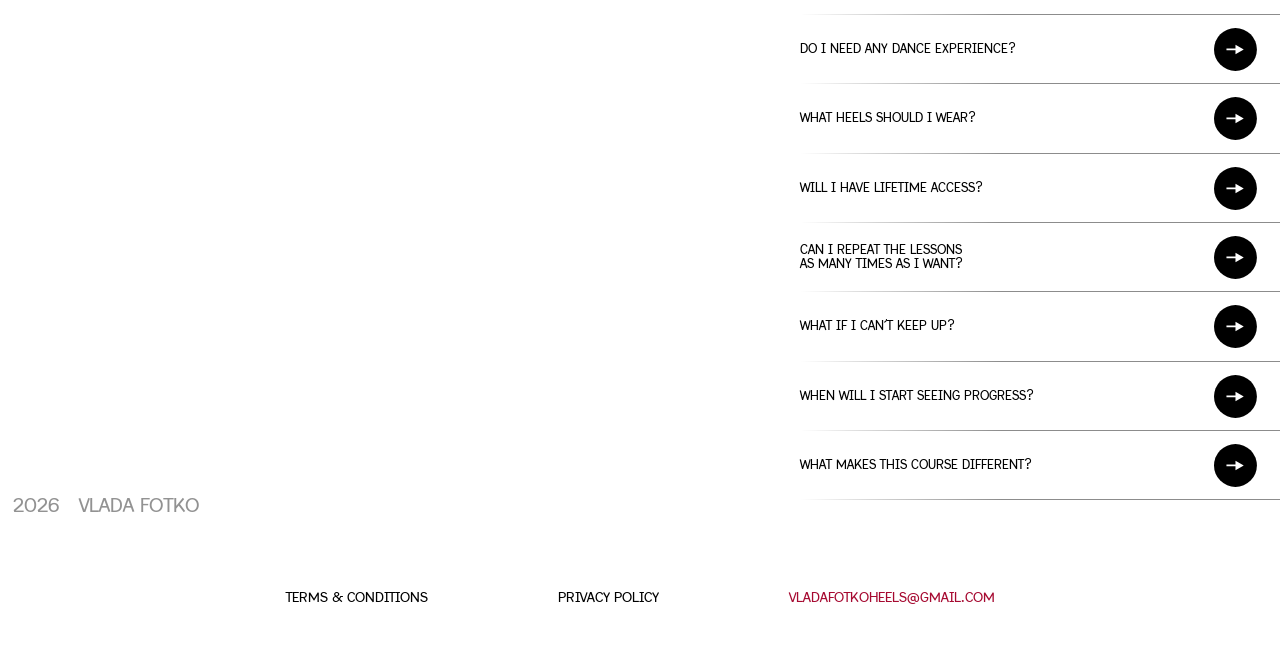
==== commit 61074c8f: "update" ====
--- a/index.html
+++ b/index.html
@@ -474,6 +474,14 @@
         </section>
     </main>
 
+    <footer class="site-footer">
+        <div class="site-footer__inner">
+            <a class="site-footer__legal-link" href="./terms.html">Terms &amp; Conditions</a>
+            <a class="site-footer__legal-link" href="./privacy.html">Privacy Policy</a>
+            <a href="mailto:vladafotkoheels@gmail.com">vladafotkoheels@gmail.com</a>
+        </div>
+    </footer>
+
     <script src="./js/script.js"></script>
 </body>
 </html>
--- a/css/style.css
+++ b/css/style.css
@@ -1051,6 +1051,32 @@
     text-underline-offset: 0.15em;
 }
 
+.site-footer {
+    width: min(100%, 1920px);
+    margin-inline: auto;
+    padding: 46px var(--page-gutter) clamp(50px, 3.646vw, 70px);
+    color: #000000;
+    background: #ffffff;
+    font-size: clamp(14px, 1.042vw, 20px);
+    line-height: 1;
+    text-transform: uppercase;
+}
+
+.site-footer__inner {
+    display: flex;
+    align-items: center;
+    justify-content: center;
+    gap: 130px;
+}
+
+.site-footer a {
+    color: var(--color-accent);
+}
+
+.site-footer .site-footer__legal-link {
+    color: #000000;
+}
+
 @media (min-width: 601px) {
     .statement--intro,
     .statement--outro {
@@ -1387,7 +1413,7 @@
         bottom: auto;
         left: auto;
         width: 100%;
-        margin-top: -30px;
+        margin-top: -50px;
         padding: 0 12px 28px;
         gap: 10px;
     }
@@ -1655,6 +1681,17 @@
     .faq-item.is-open .faq-item__answer {
         padding-bottom: 14px;
     }
+
+    .site-footer {
+        padding: 46px 18px 50px;
+        font-size: 14px;
+    }
+
+    .site-footer__inner {
+        align-items: flex-start;
+        flex-direction: column;
+        gap: 20px;
+    }
 }
 
 @media (max-width: 330px) {
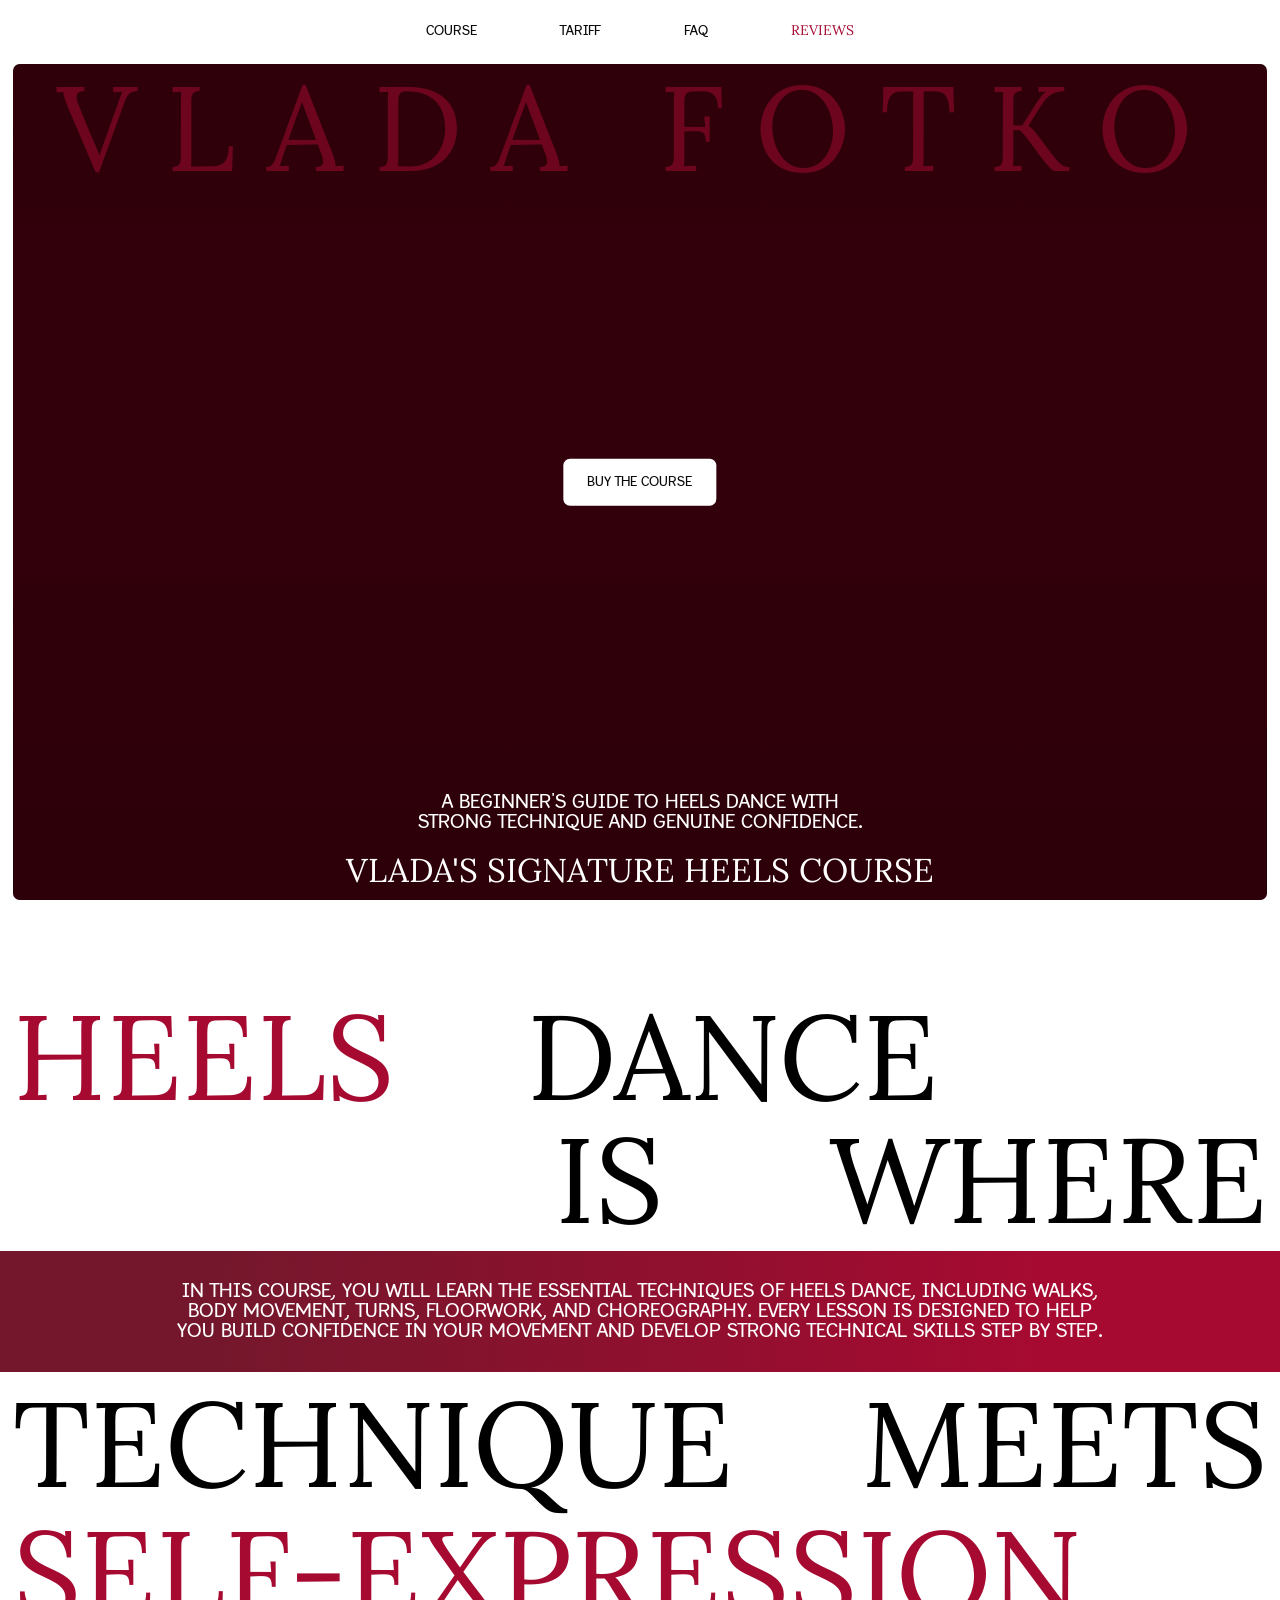
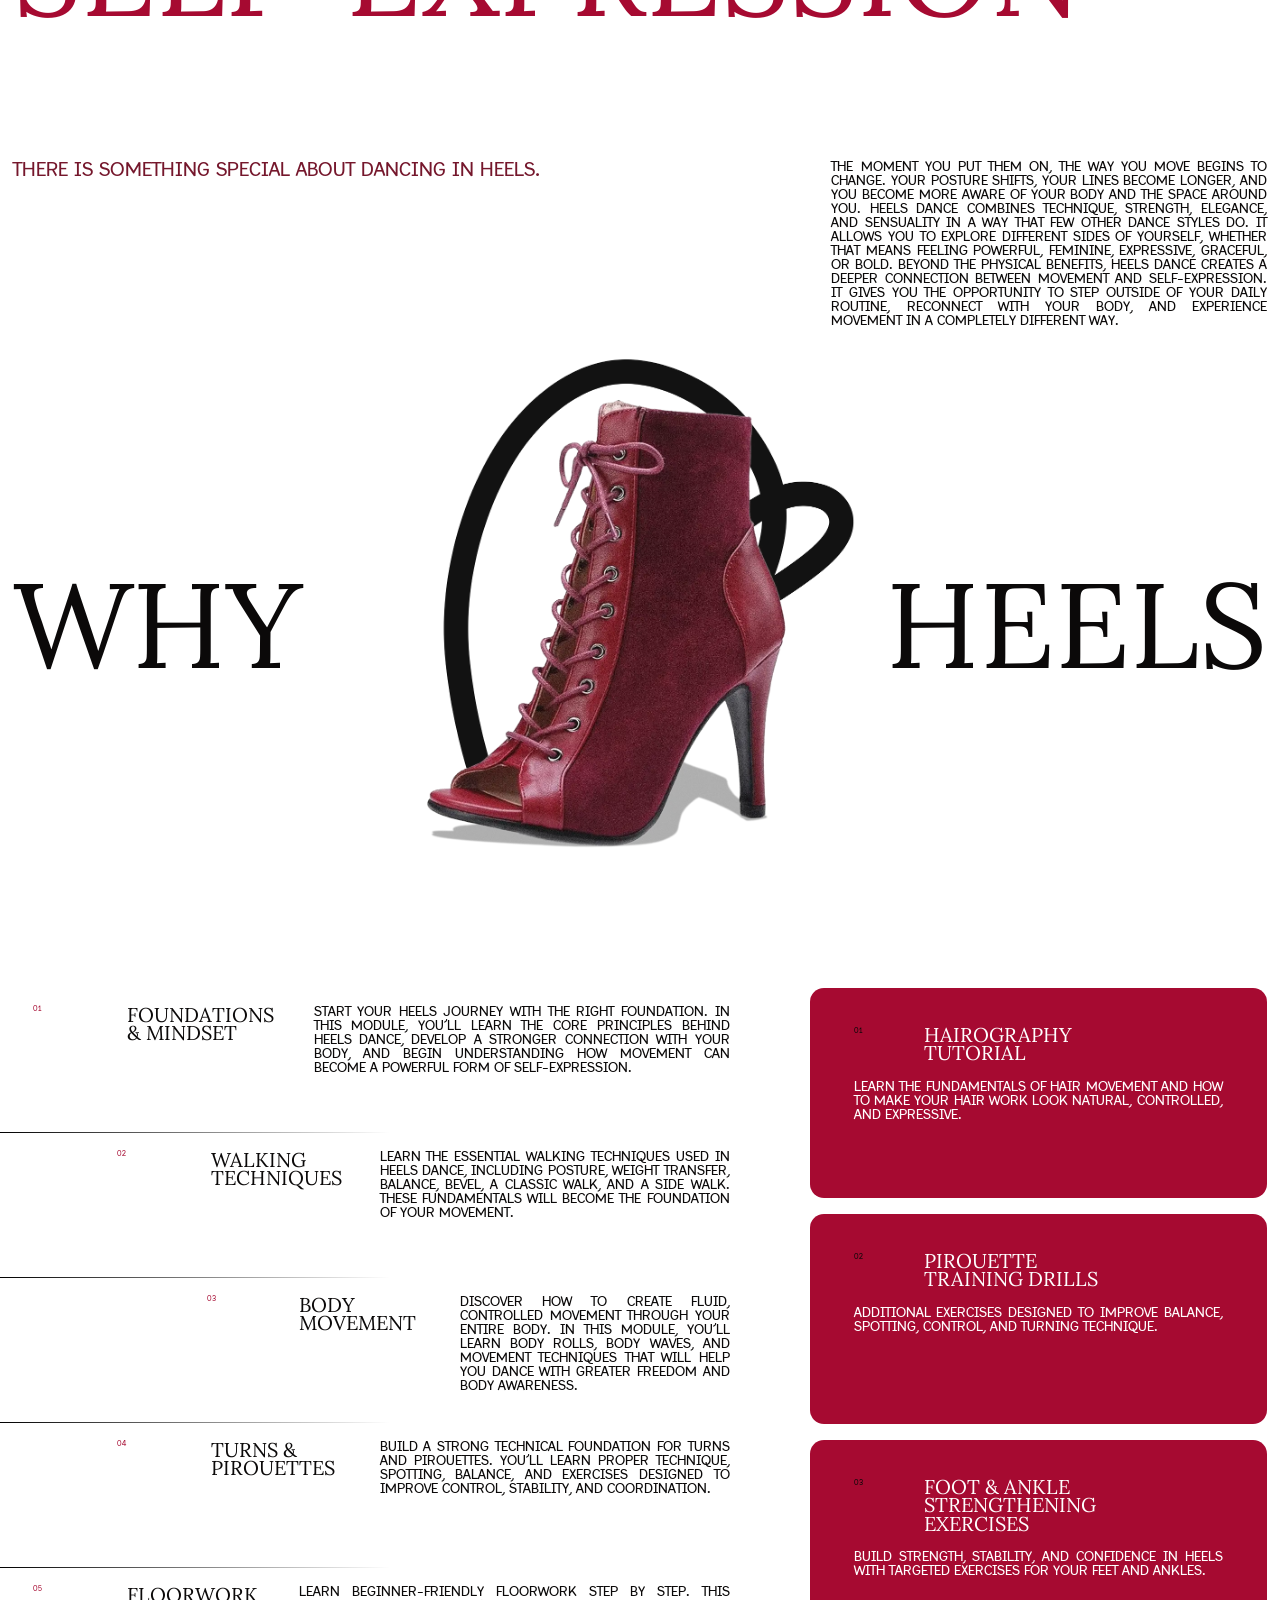
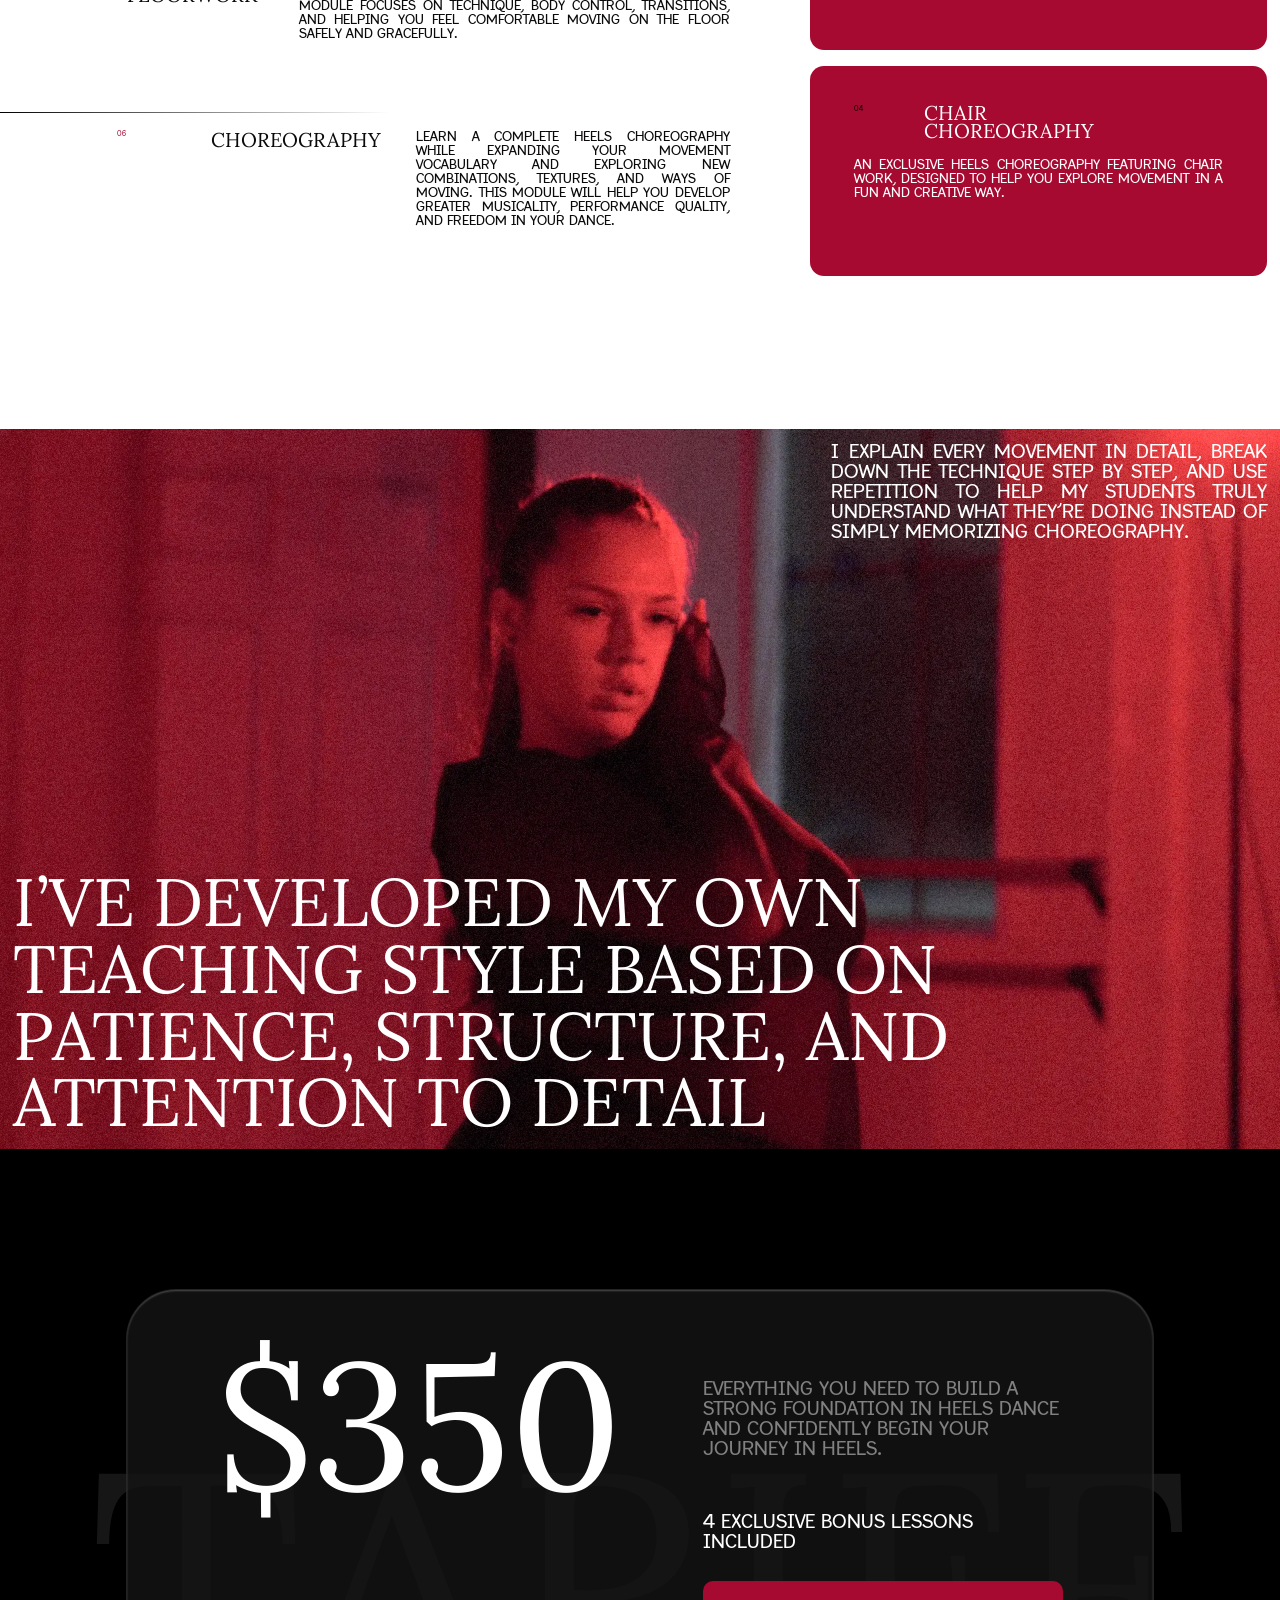
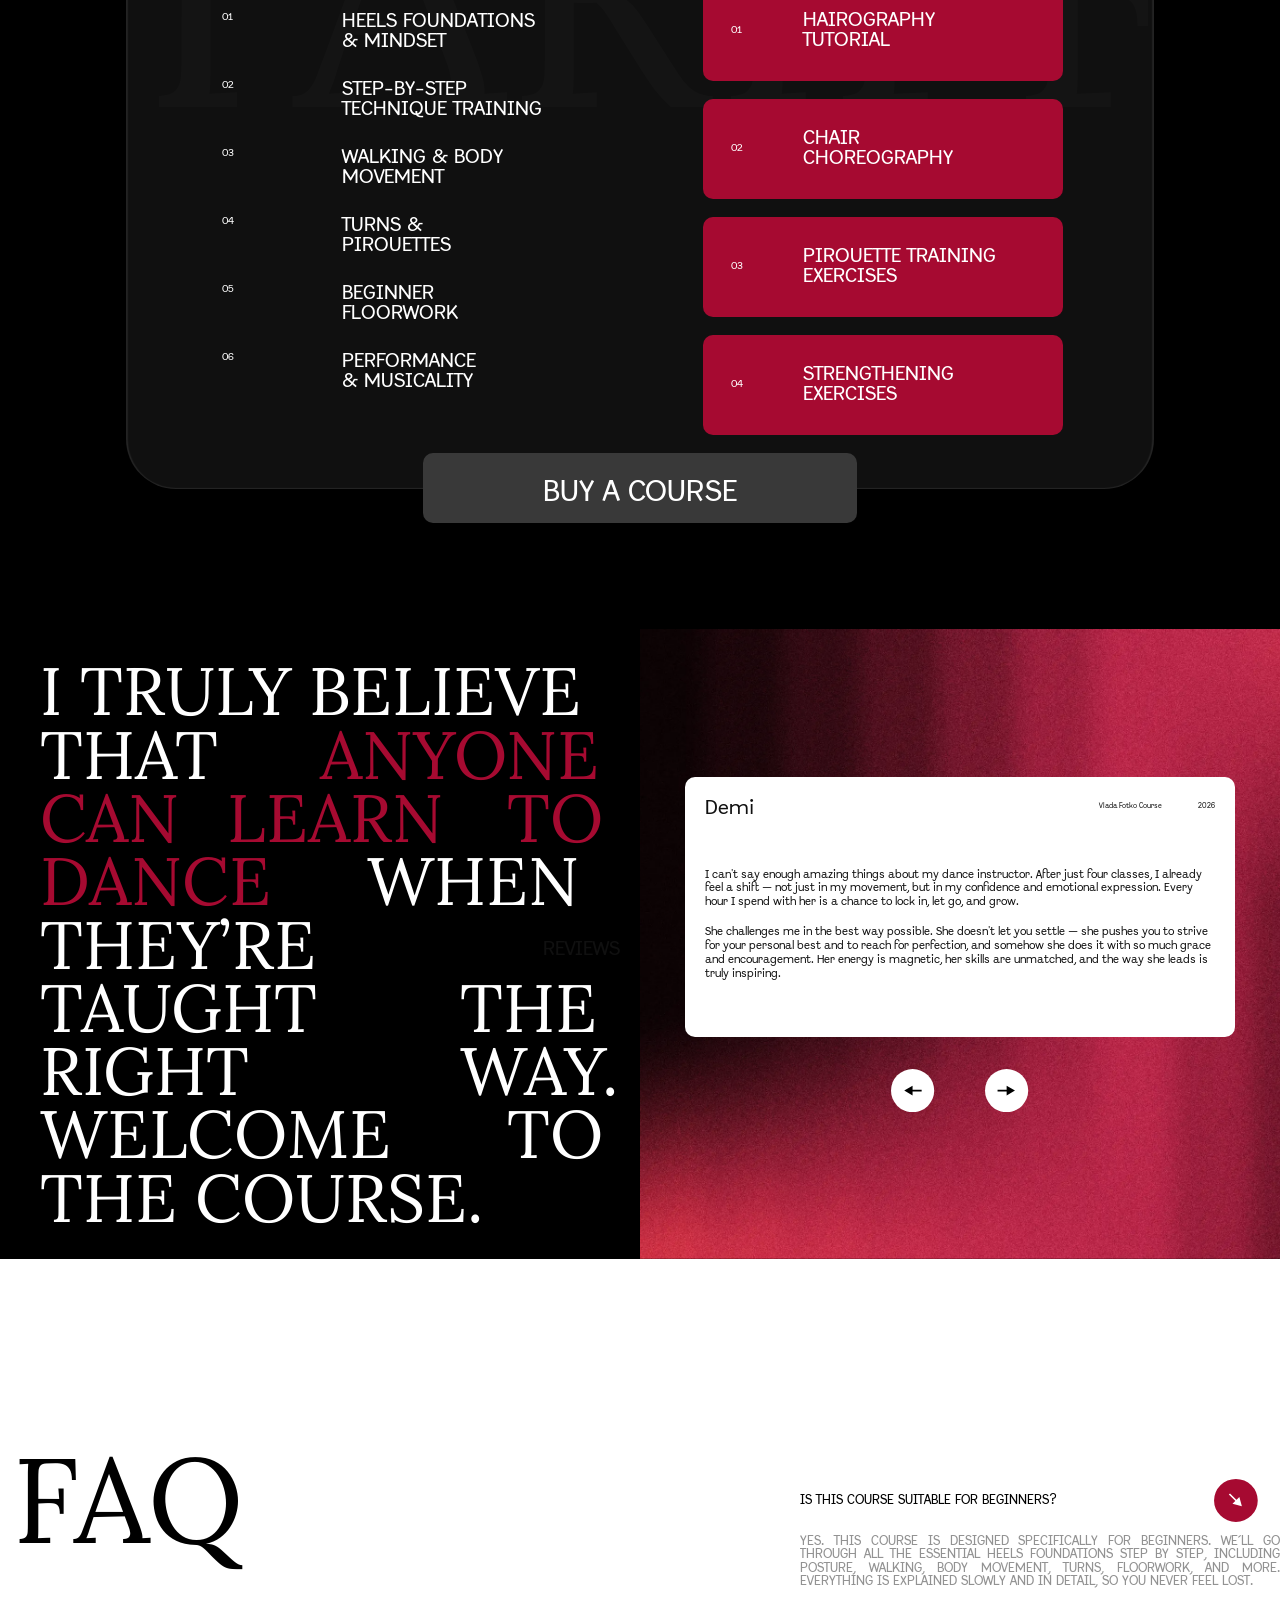
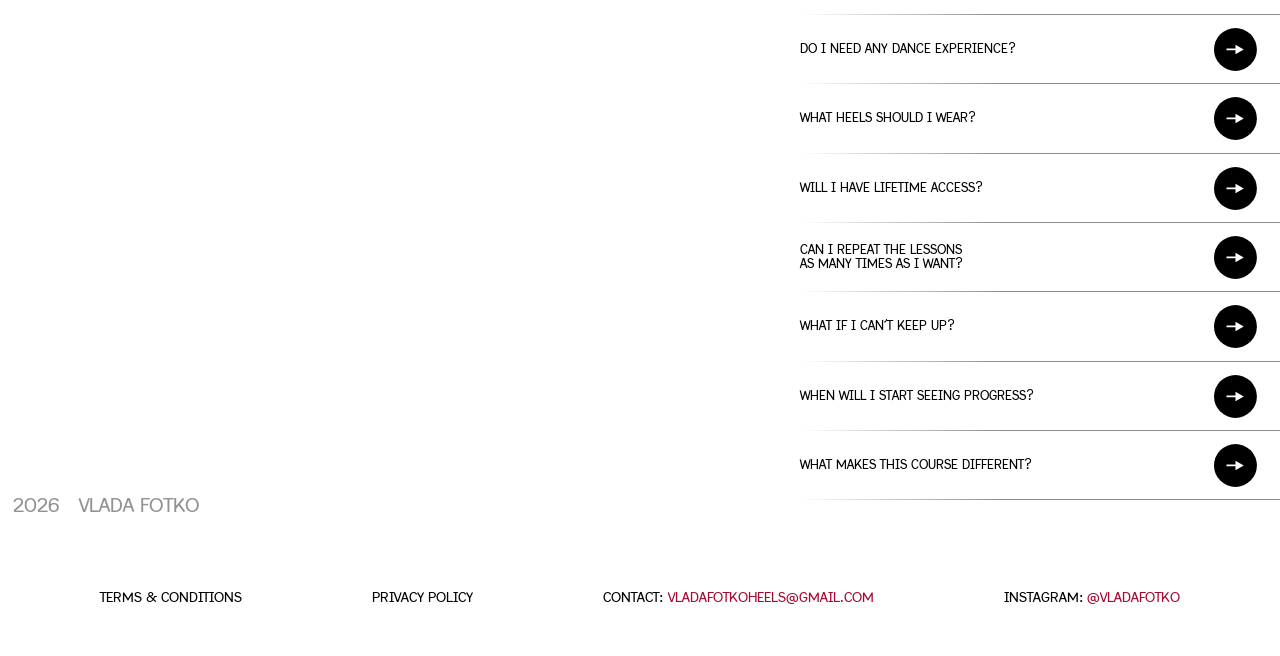
==== commit c13d0d4c: "feat: add footer contact links" ====
--- a/index.html
+++ b/index.html
@@ -478,7 +478,14 @@
         <div class="site-footer__inner">
             <a class="site-footer__legal-link" href="./terms.html">Terms &amp; Conditions</a>
             <a class="site-footer__legal-link" href="./privacy.html">Privacy Policy</a>
-            <a href="mailto:vladafotkoheels@gmail.com">vladafotkoheels@gmail.com</a>
+            <a class="site-footer__contact" href="mailto:vladafotkoheels@gmail.com">
+                <span class="site-footer__label">Contact:</span>
+                <span>vladafotkoheels@gmail.com</span>
+            </a>
+            <a class="site-footer__instagram" href="https://www.instagram.com/vladafotko/" target="_blank" rel="noopener noreferrer">
+                <span class="site-footer__label">Instagram:</span>
+                <span>@vladafotko</span>
+            </a>
         </div>
     </footer>
 
--- a/css/style.css
+++ b/css/style.css
@@ -1077,6 +1077,17 @@
     color: #000000;
 }
 
+.site-footer__contact,
+.site-footer__instagram {
+    display: flex;
+    align-items: baseline;
+    gap: 0.3em;
+}
+
+.site-footer__label {
+    color: #000000;
+}
+
 @media (min-width: 601px) {
     .statement--intro,
     .statement--outro {
@@ -1688,9 +1699,28 @@
     }
 
     .site-footer__inner {
+        display: grid;
+        grid-template-columns: minmax(0, 1fr) auto;
+        align-items: start;
+        gap: 20px;
+    }
+
+    .site-footer__legal-link,
+    .site-footer__contact {
+        grid-column: 1;
+    }
+
+    .site-footer__contact {
+        flex-wrap: wrap;
+    }
+
+    .site-footer__instagram {
+        grid-column: 2;
+        grid-row: 1 / 4;
+        align-self: end;
         align-items: flex-start;
         flex-direction: column;
-        gap: 20px;
+        gap: 2px;
     }
 }
 
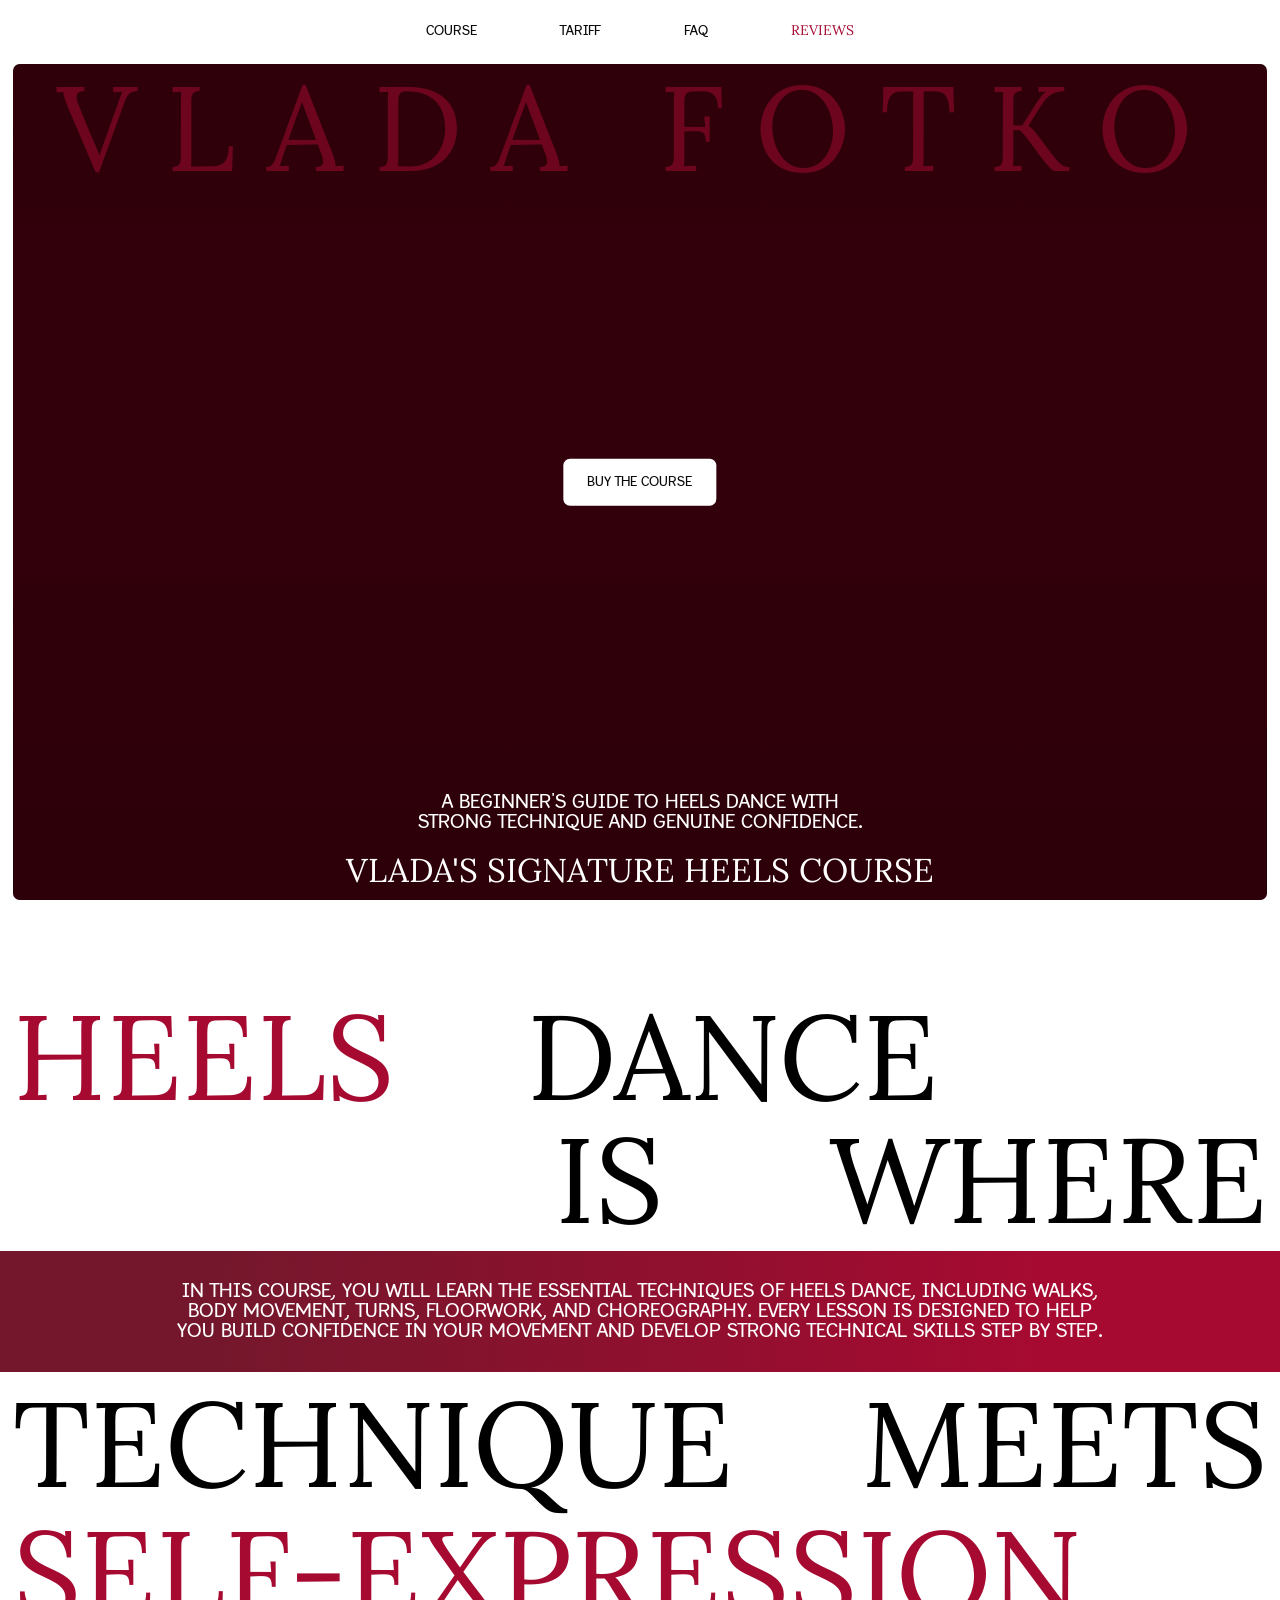
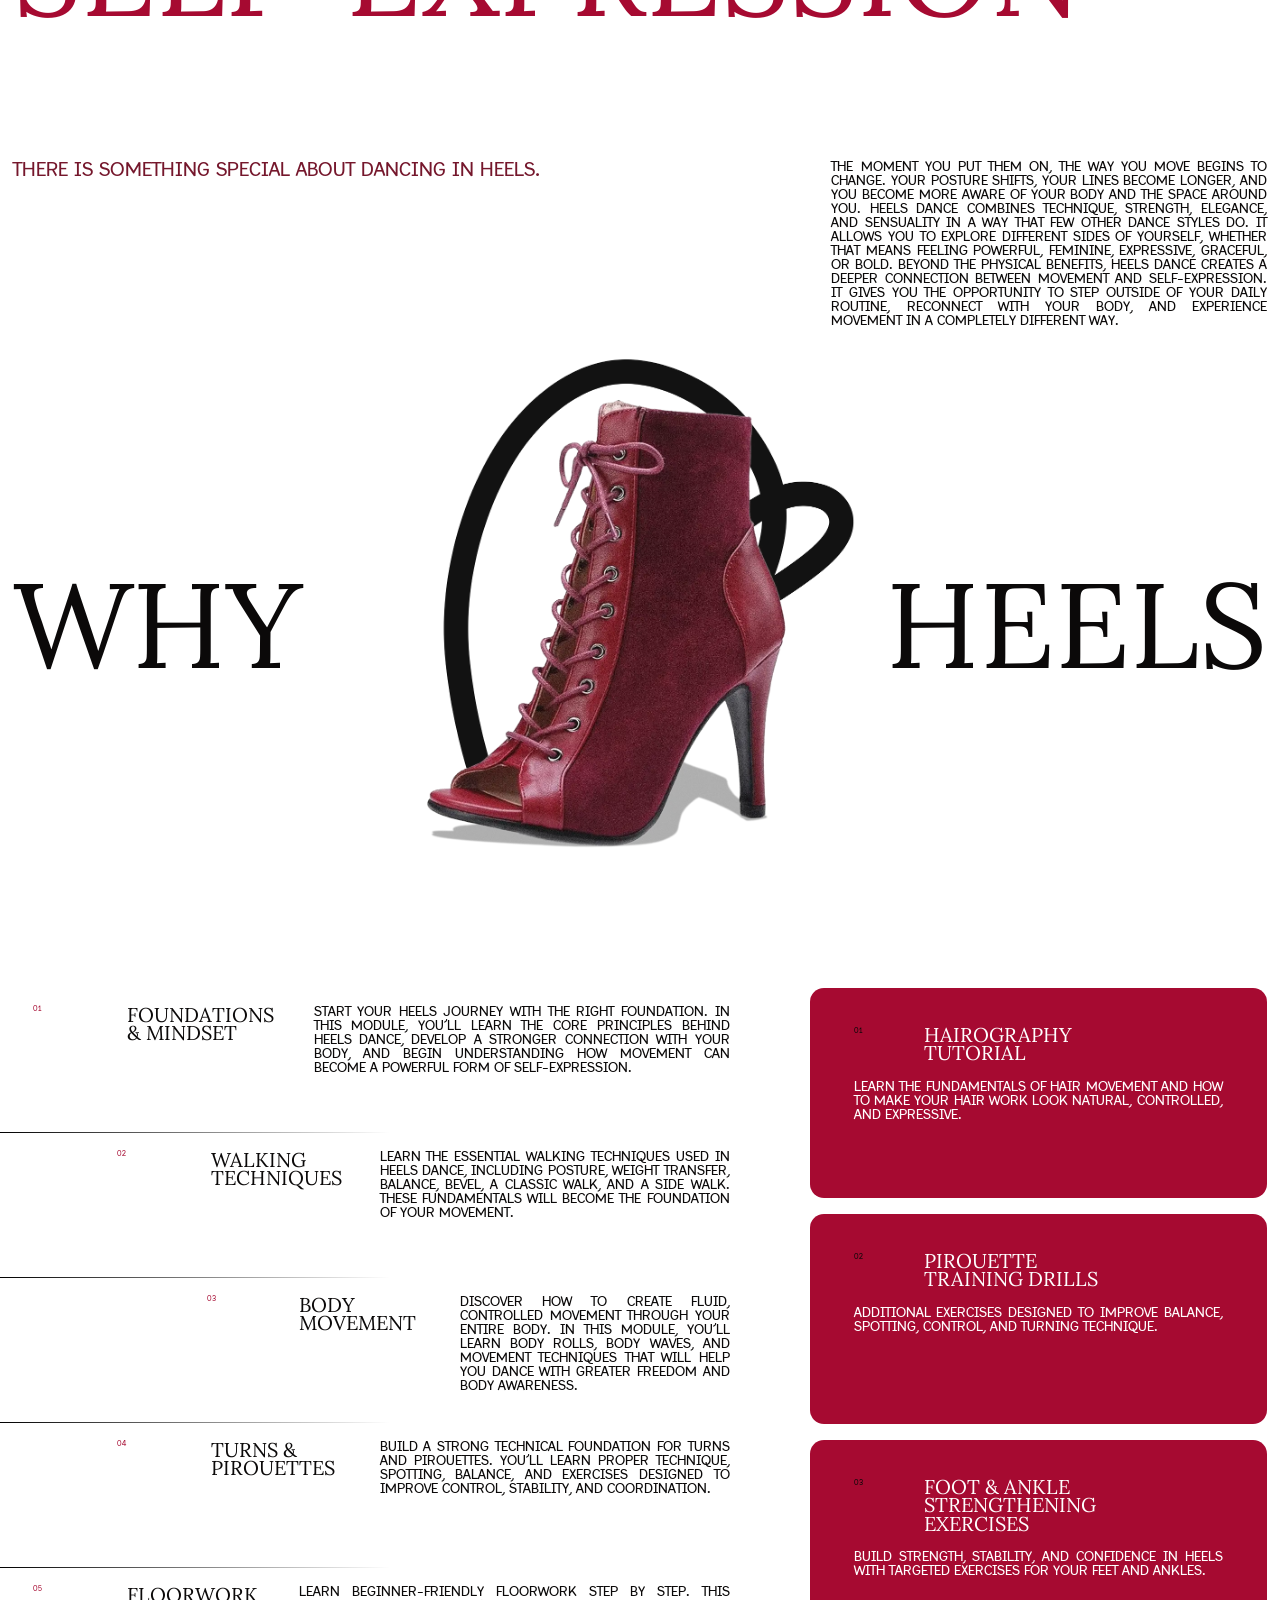
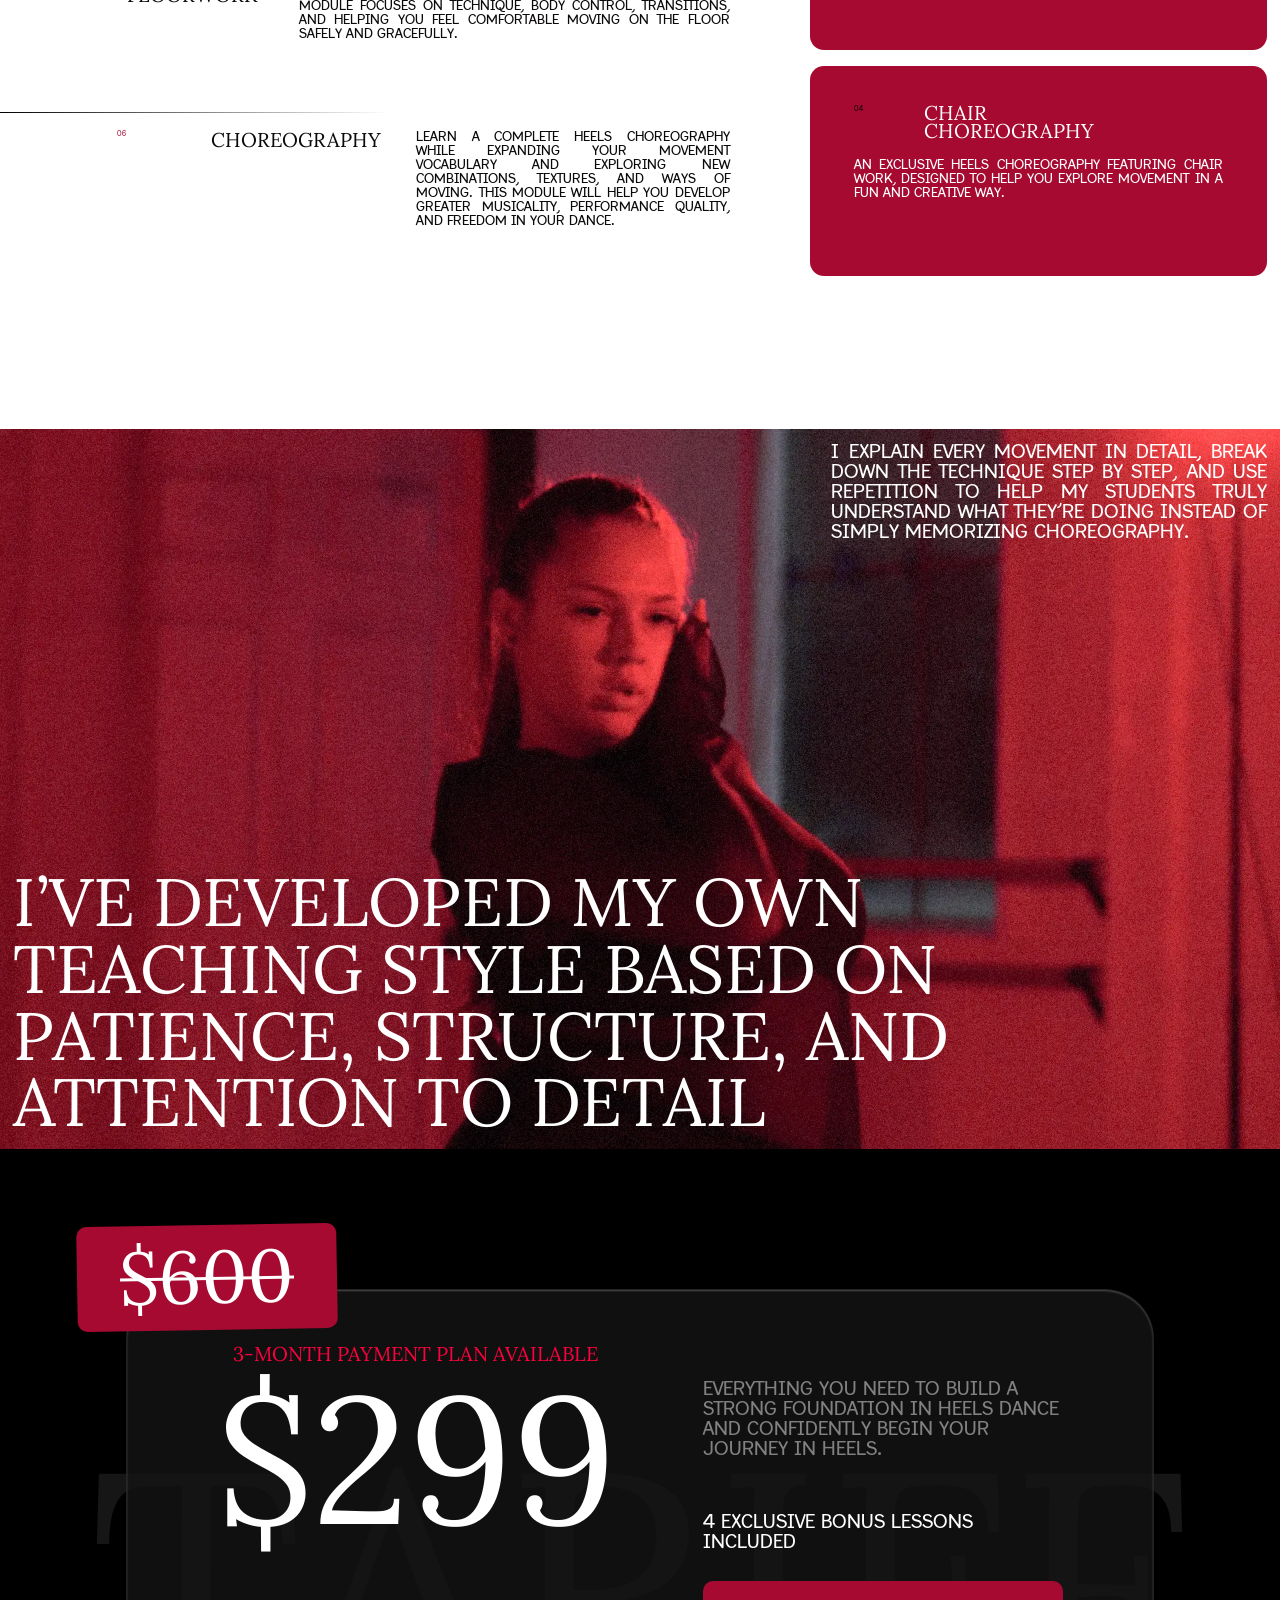
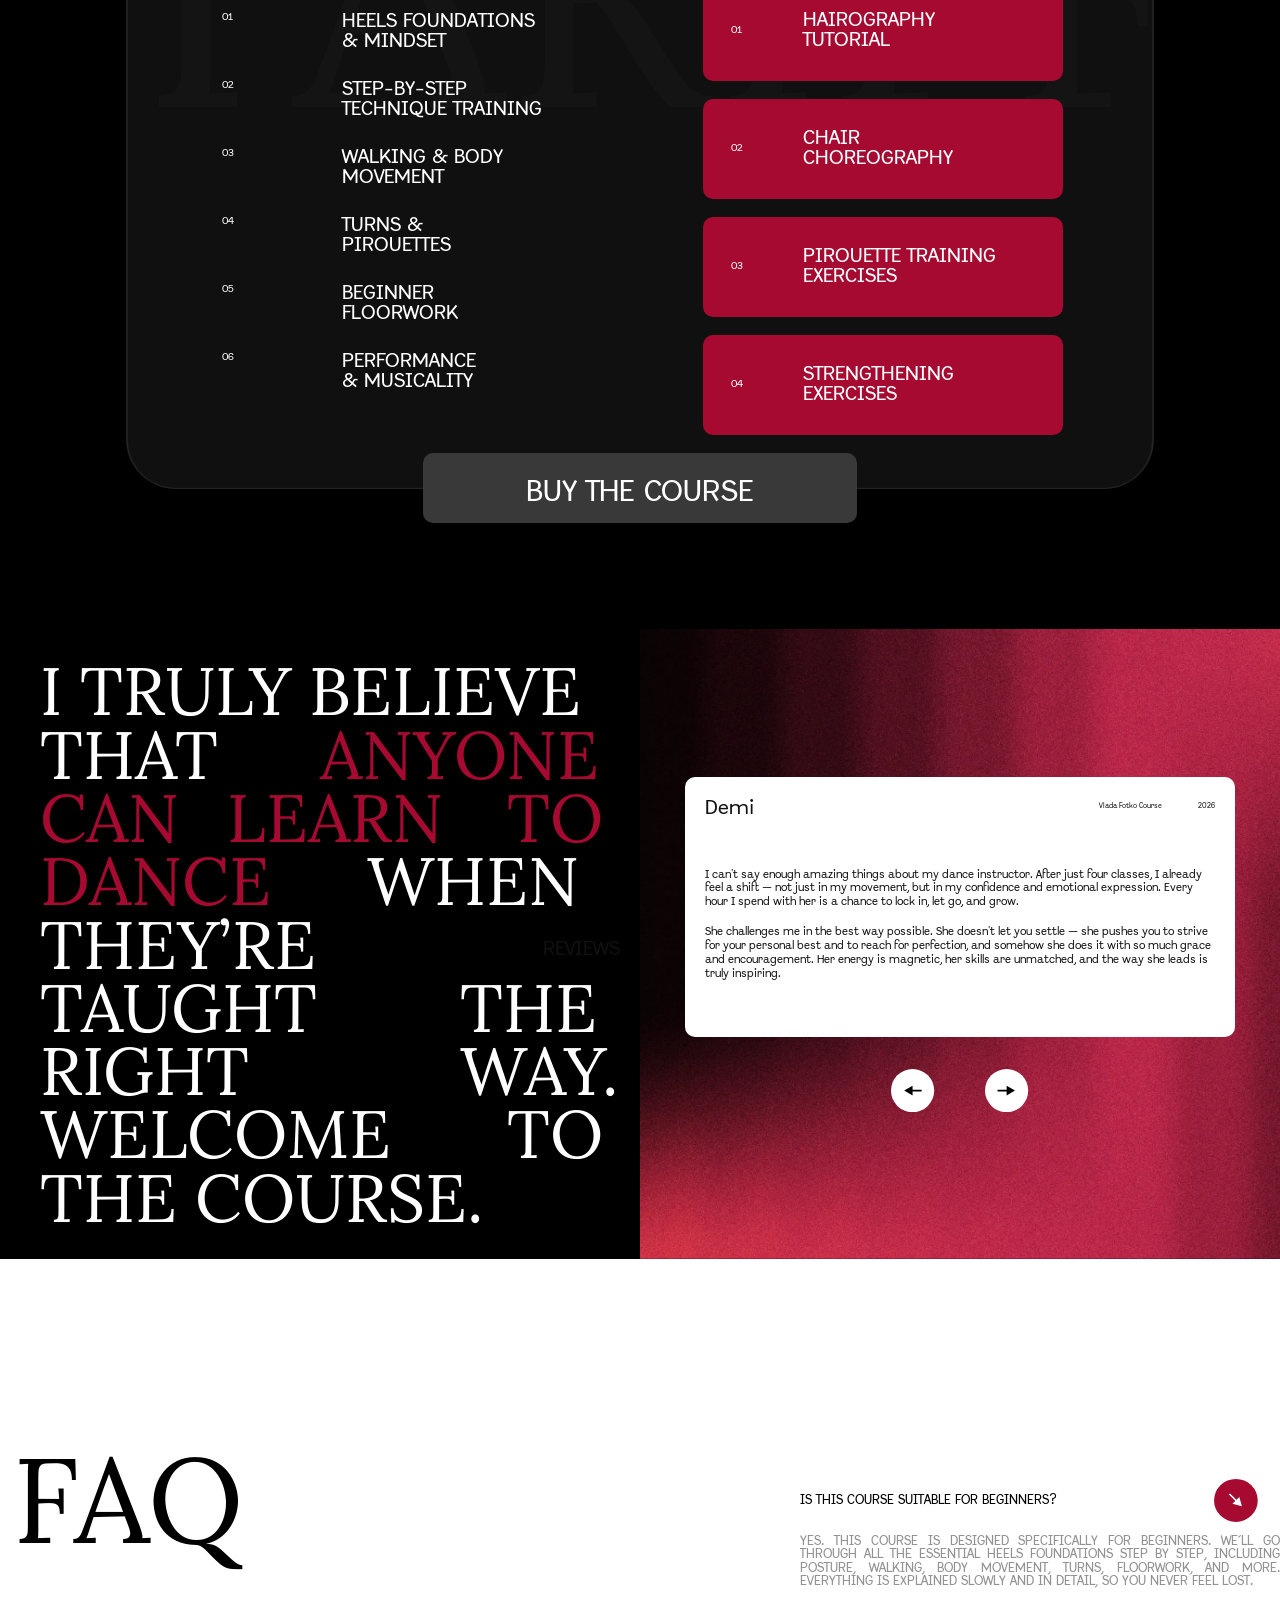
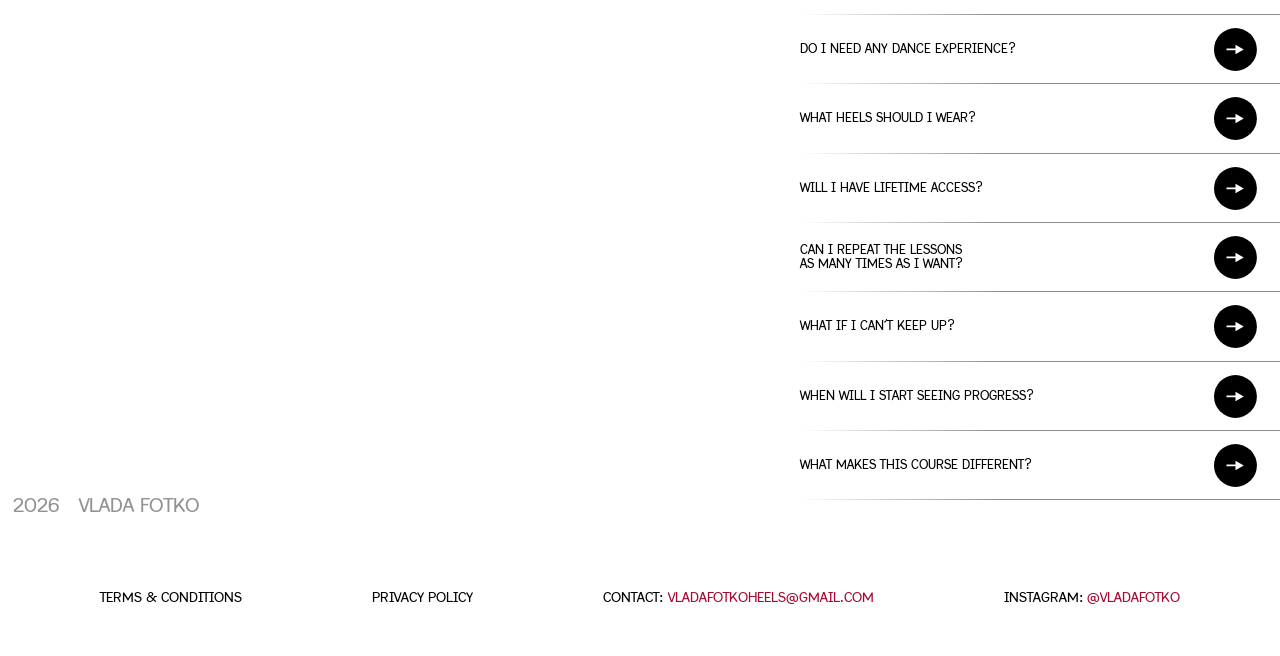
==== commit ab5aafe7: "feat: update" ====
--- a/index.html
+++ b/index.html
@@ -203,7 +203,9 @@
                 <p class="offer__backdrop" aria-hidden="true">Tariff</p>
 
                 <div class="offer-card">
-                    <p class="offer-card__price">$350</p>
+                    <p class="offer-card__old-price"><del>$600</del></p>
+                    <p class="offer-card__payment-plan">3-month payment plan available</p>
+                    <p class="offer-card__price">$299</p>
                     <p class="offer-card__intro">Everything you need to build a strong foundation in heels dance and confidently begin your journey in heels.</p>
 
                     <ol class="offer-modules">
@@ -225,7 +227,7 @@
                         </ol>
                     </div>
 
-                    <a class="offer-card__cta" href="https://vladafotkodance.kwiga.com/o/WdxFIWuxeu8I/payment"><span>Buy a course</span></a>
+                    <a class="offer-card__cta" href="https://vladafotkodance.kwiga.com/o/MURSu7ojCo8p/payment"><span>Buy the course</span></a>
                 </div>
             </div>
 
--- a/css/style.css
+++ b/css/style.css
@@ -661,9 +661,44 @@
     border-radius: 50px;
 }
 
+.offer-card__old-price {
+    position: absolute;
+    z-index: 2;
+    top: -65px;
+    left: -50px;
+    min-width: 260px;
+    min-height: 105px;
+    padding: 7px 26px 10px;
+    display: grid;
+    place-items: center;
+    color: #ffffff;
+    background: var(--color-accent);
+    border-radius: 10px;
+    font-family: "Lora", Georgia, serif;
+    font-size: 74px;
+    line-height: 1;
+    transform: rotate(-1deg);
+    transform-origin: center;
+}
+
+.offer-card__old-price del {
+    text-decoration-thickness: 3px;
+    text-decoration-color: currentColor;
+}
+
+.offer-card__payment-plan {
+    position: absolute;
+    top: 54px;
+    left: 106px;
+    color: #fd003e;
+    font-family: "Lora", Georgia, serif;
+    font-size: 20px;
+    line-height: 1;
+}
+
 .offer-card__price {
     position: absolute;
-    top: 44px;
+    top: 78px;
     left: 90px;
     font-family: "Lora", Georgia, serif;
     font-size: 180px;
@@ -1484,6 +1519,28 @@
         border-radius: 15px;
     }
 
+    .offer-card__old-price {
+        top: -42px;
+        left: 12px;
+        min-width: 116px;
+        min-height: 48px;
+        padding: 3px 12px 5px;
+        border-radius: 10px;
+        font-size: 38px;
+    }
+
+    .offer-card__old-price del {
+        text-decoration-thickness: 2px;
+    }
+
+    .offer-card__payment-plan {
+        top: 62px;
+        left: 20px;
+        width: 145px;
+        font-size: 13px;
+        line-height: 0.95;
+    }
+
     .offer-card__price {
         top: 8px;
         left: 14px;
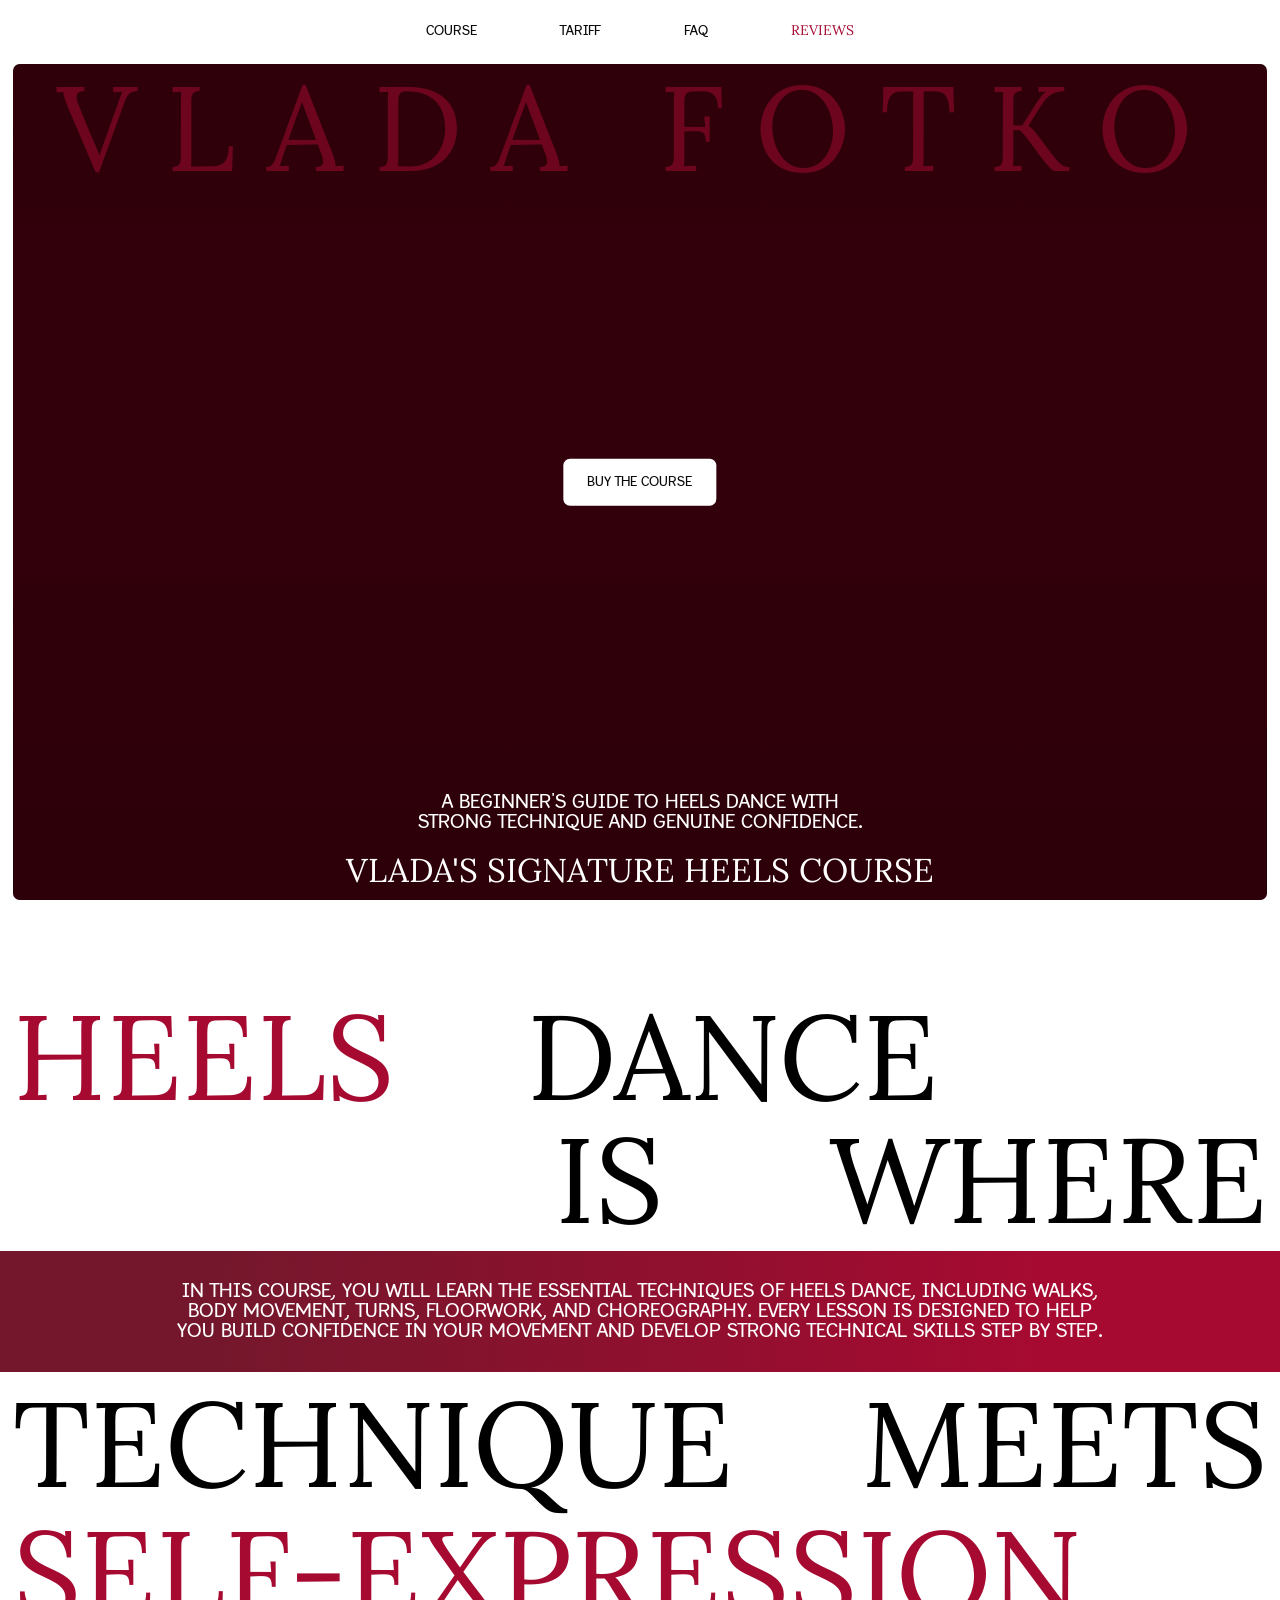
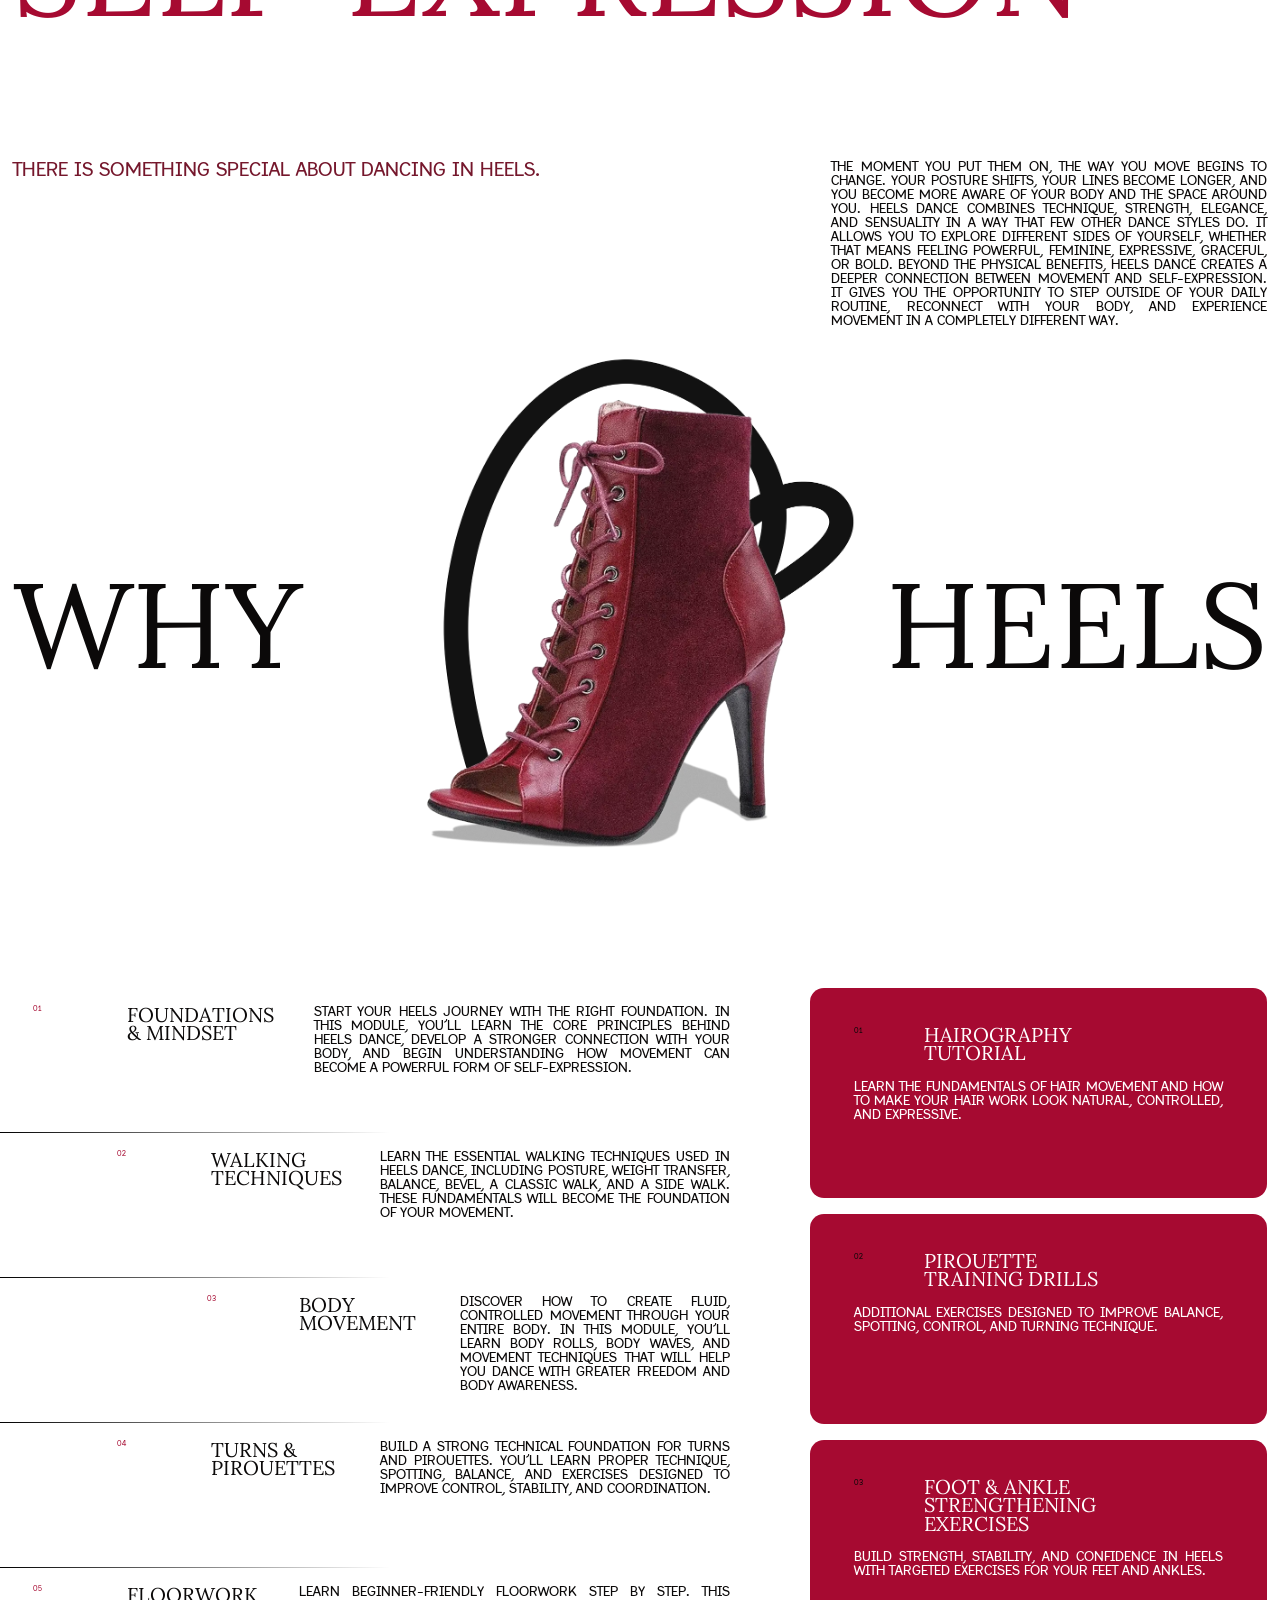
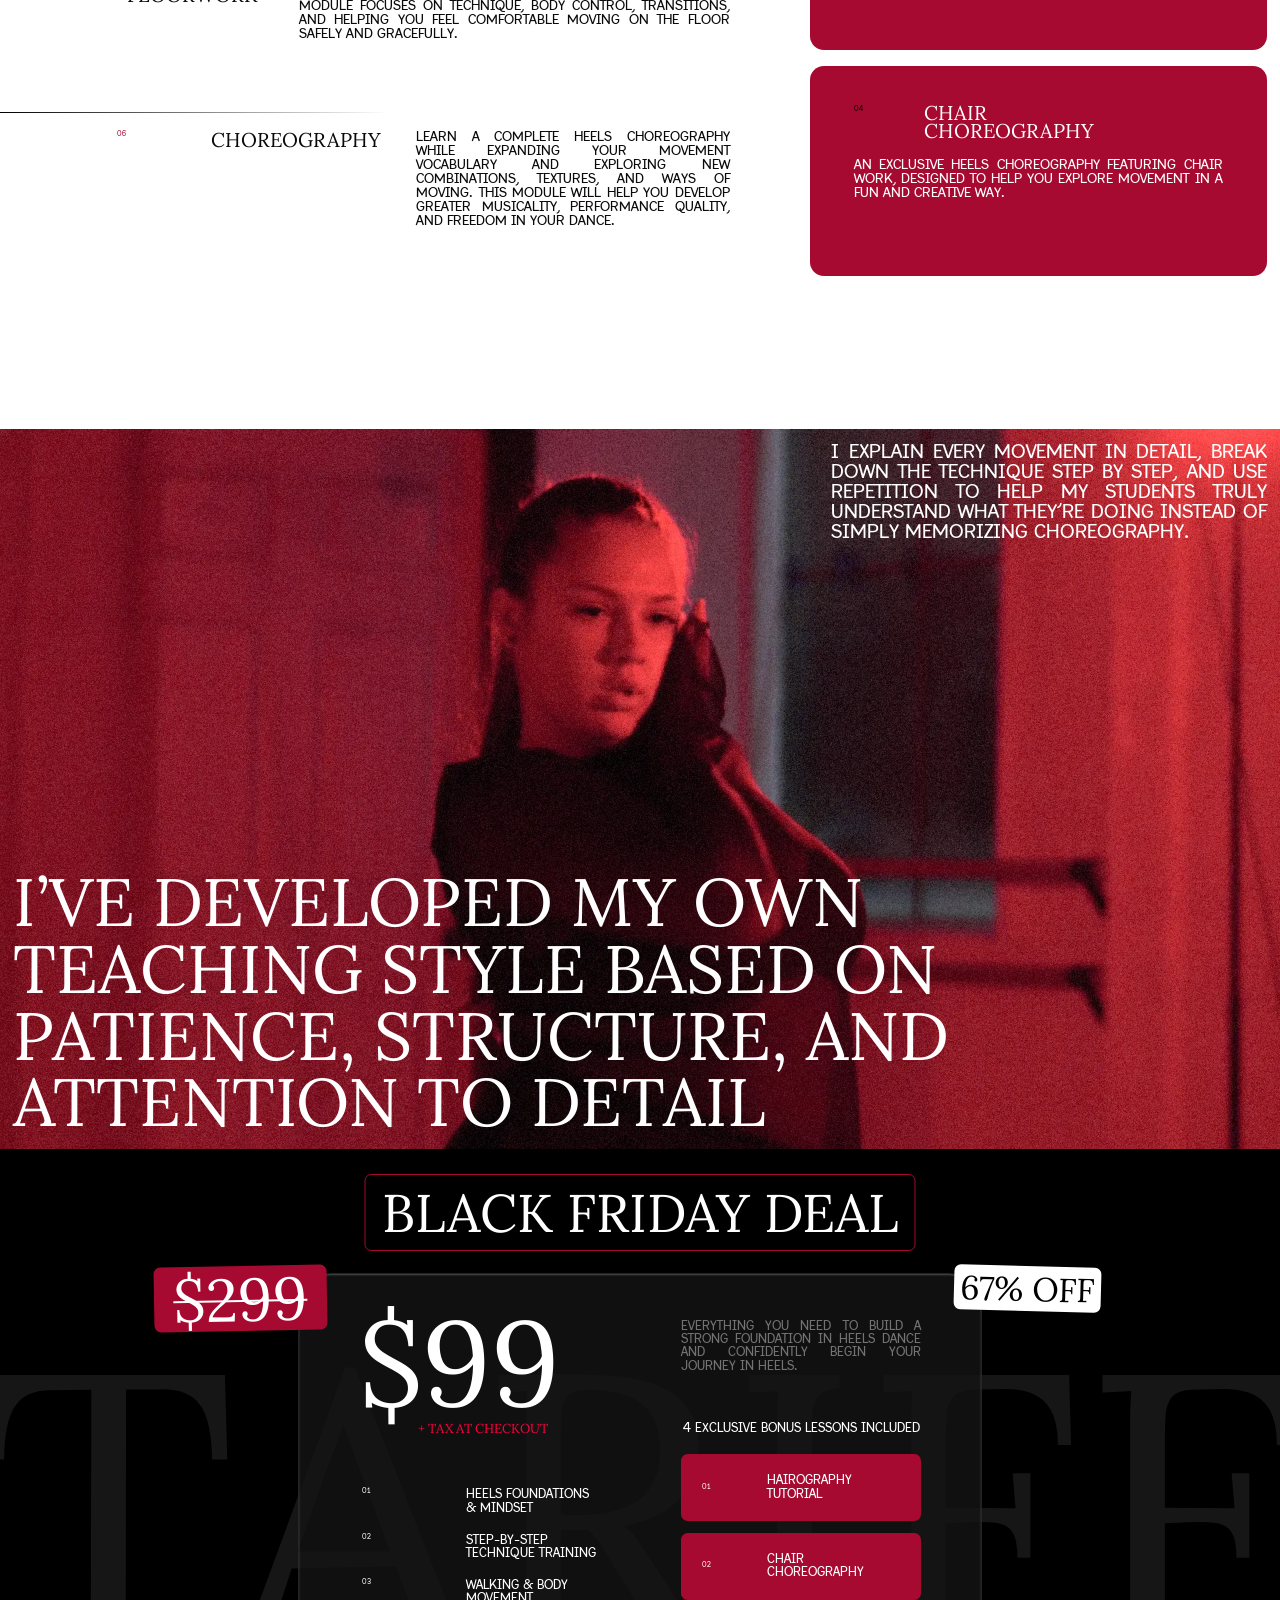
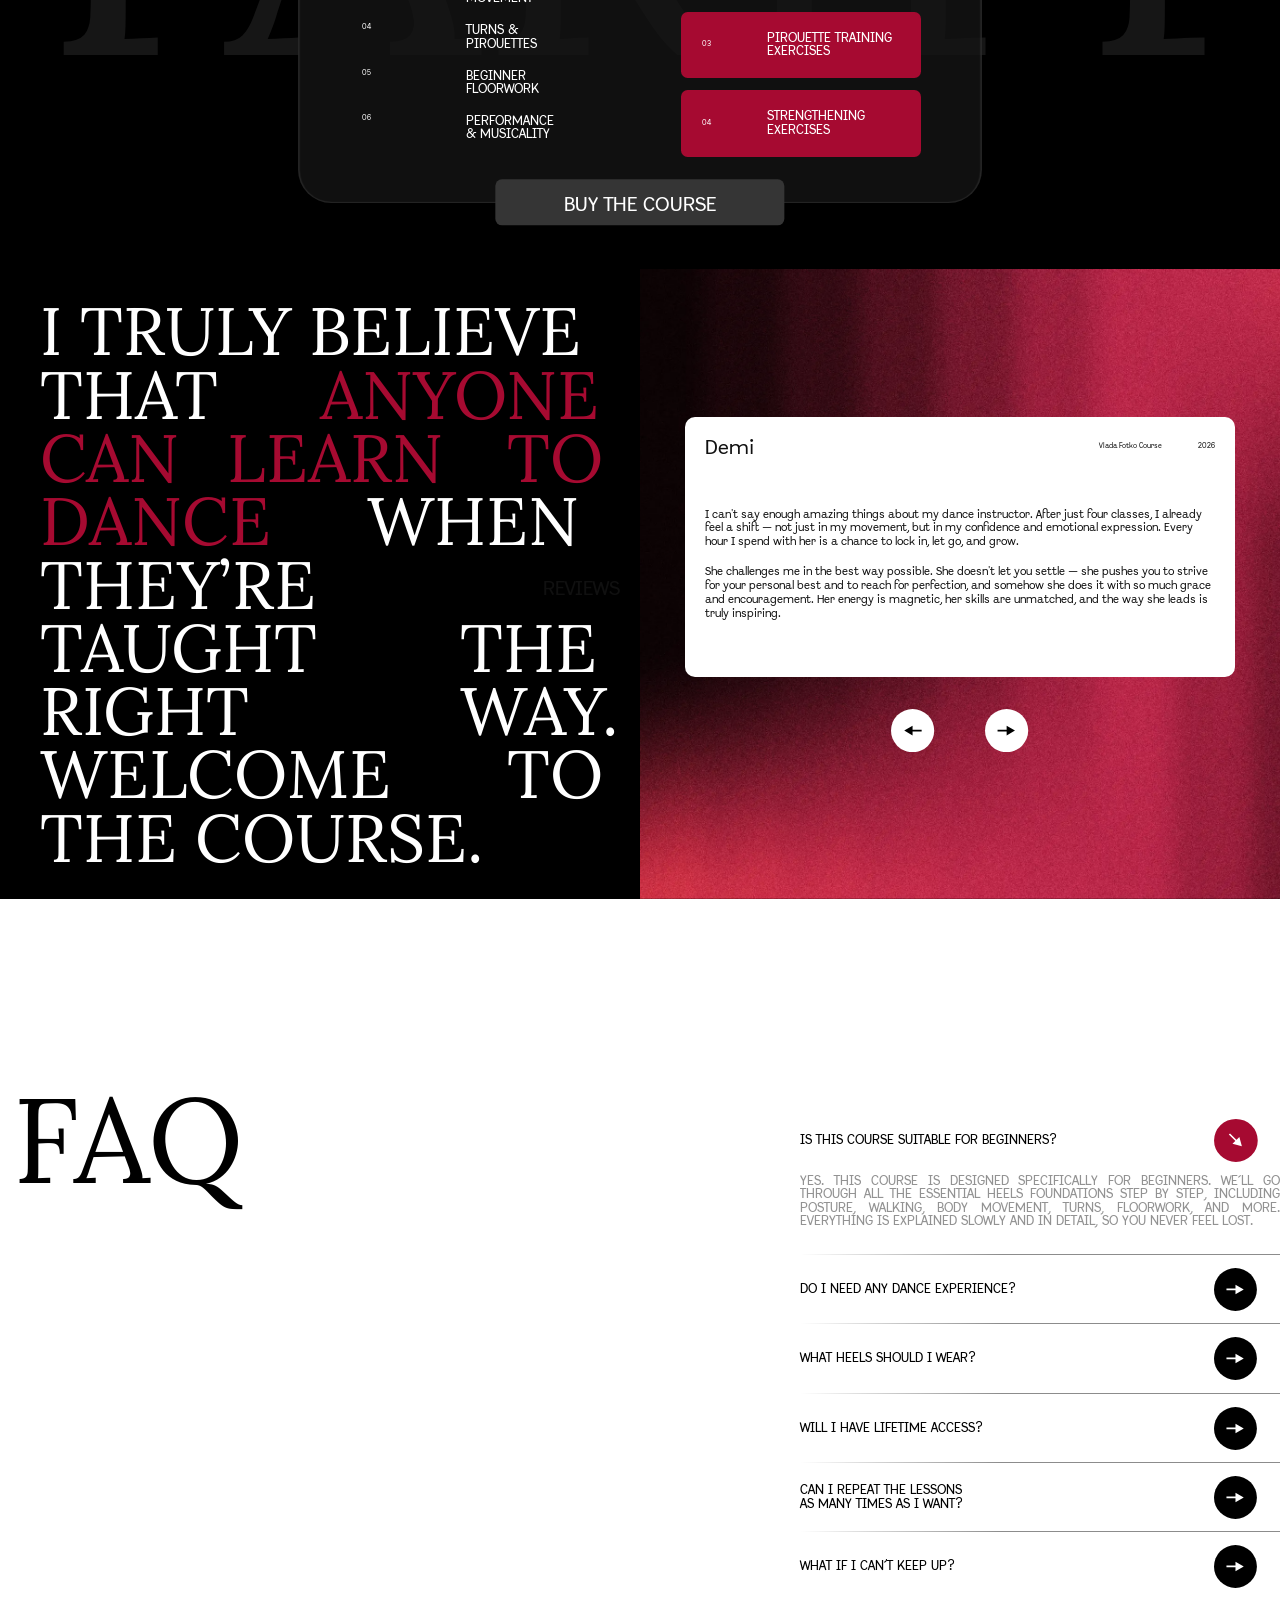
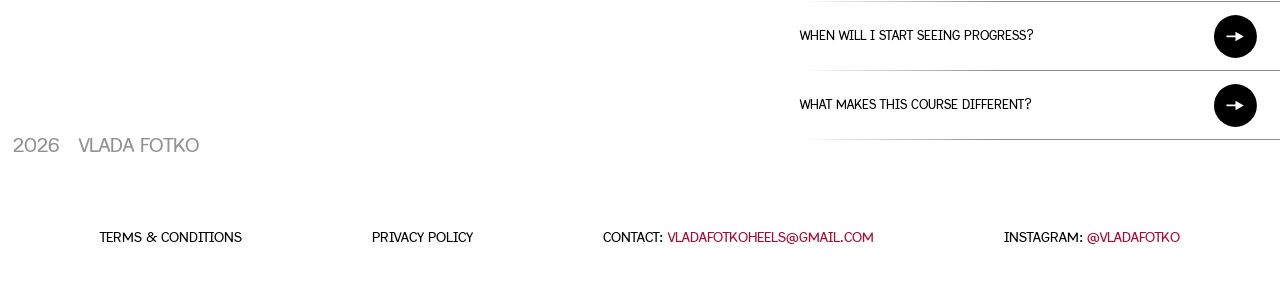
==== commit b79d38b8: "Add Black Friday offer and update payment link" ====
--- a/index.html
+++ b/index.html
@@ -199,13 +199,15 @@
         </section>
 
         <section class="sales-section content-section" aria-label="Course price and reviews">
-            <div class="offer" id="tariff">
+            <div class="offer" id="tariff" aria-labelledby="black-friday-title">
+                <h2 class="offer__title" id="black-friday-title">Black Friday Deal</h2>
                 <p class="offer__backdrop" aria-hidden="true">Tariff</p>
 
                 <div class="offer-card">
-                    <p class="offer-card__old-price"><del>$600</del></p>
-                    <p class="offer-card__payment-plan">3-month payment plan available</p>
-                    <p class="offer-card__price">$299</p>
+                    <p class="offer-card__old-price"><del>$299</del></p>
+                    <p class="offer-card__discount">67% OFF</p>
+                    <p class="offer-card__tax">+ tax at checkout</p>
+                    <p class="offer-card__price">$99</p>
                     <p class="offer-card__intro">Everything you need to build a strong foundation in heels dance and confidently begin your journey in heels.</p>
 
                     <ol class="offer-modules">
@@ -227,7 +229,7 @@
                         </ol>
                     </div>
 
-                    <a class="offer-card__cta" href="https://vladafotkodance.kwiga.com/o/MURSu7ojCo8p/payment"><span>Buy the course</span></a>
+                    <a class="offer-card__cta" href="https://vladafotkodance.kwiga.com/o/3GcrIi6p9zum"><span>Buy the course</span></a>
                 </div>
             </div>
 
--- a/css/style.css
+++ b/css/style.css
@@ -629,8 +629,12 @@
 }
 
 .offer {
+    --offer-unit: min(1px, 0.052083333vw);
+    -webkit-font-smoothing: antialiased;
     position: relative;
-    min-height: 1080px;
+    min-height: calc(1080 * var(--offer-unit));
+    padding-top: calc(185 * var(--offer-unit));
+    padding-bottom: calc(99 * var(--offer-unit));
     overflow: hidden;
     display: grid;
     place-items: center;
@@ -639,79 +643,112 @@
 
 .offer__backdrop {
     position: absolute;
-    top: 28%;
+    top: calc(435 * var(--offer-unit));
     left: 50%;
     color: #161616;
     font-family: "Lora", Georgia, serif;
-    font-size: clamp(300px, 26.042vw, 500px);
-    line-height: 0.8;
+    font-size: calc(600 * var(--offer-unit));
+    line-height: 0.35;
     transform: translateX(-50%);
 }
 
 .offer-card {
     position: relative;
     z-index: 1;
-    width: min(calc(100% - 40px), 1028px);
-    min-height: 800px;
-    padding: 64px 90px;
+    width: calc(1026 * var(--offer-unit));
+    min-height: calc(796 * var(--offer-unit));
+    padding: calc(64 * var(--offer-unit)) calc(90 * var(--offer-unit));
     color: #ffffff;
     background: rgba(21, 21, 21, 0.8);
     border: 1px solid rgba(255, 255, 255, 0.08);
     box-shadow: inset 0 1px 2px rgba(255, 255, 255, 0.25);
-    border-radius: 50px;
+    border-radius: calc(50 * var(--offer-unit));
 }
 
 .offer-card__old-price {
     position: absolute;
     z-index: 2;
-    top: -65px;
-    left: -50px;
-    min-width: 260px;
-    min-height: 105px;
-    padding: 7px 26px 10px;
+    top: calc(-12 * var(--offer-unit));
+    left: calc(-217 * var(--offer-unit));
+    min-width: calc(259 * var(--offer-unit));
+    min-height: calc(98 * var(--offer-unit));
+    padding: 0 calc(23 * var(--offer-unit));
     display: grid;
     place-items: center;
     color: #ffffff;
     background: var(--color-accent);
-    border-radius: 10px;
+    border-radius: calc(10 * var(--offer-unit));
     font-family: "Lora", Georgia, serif;
-    font-size: 74px;
+    font-size: calc(90 * var(--offer-unit));
     line-height: 1;
     transform: rotate(-1deg);
     transform-origin: center;
 }
 
 .offer-card__old-price del {
-    text-decoration-thickness: 3px;
+    text-decoration-thickness: calc(3 * var(--offer-unit));
     text-decoration-color: currentColor;
 }
 
-.offer-card__payment-plan {
-    position: absolute;
-    top: 54px;
-    left: 106px;
+.offer__title {
+    position: absolute;
+    z-index: 2;
+    top: calc(37 * var(--offer-unit));
+    left: 50%;
+    transform: translateX(-50%);
+    padding: calc(16 * var(--offer-unit)) calc(24 * var(--offer-unit));
+    border: 1px solid var(--color-accent);
+    border-radius: calc(10 * var(--offer-unit));
+    font-family: "Lora", Georgia, serif;
+    font-size: calc(80 * var(--offer-unit));
+    font-weight: 400;
+    line-height: 1;
+    white-space: nowrap;
+}
+
+.offer-card__discount {
+    position: absolute;
+    z-index: 2;
+    top: calc(-12 * var(--offer-unit));
+    right: calc(-181 * var(--offer-unit));
+    padding: calc(9 * var(--offer-unit)) calc(10 * var(--offer-unit));
+    border-radius: calc(10 * var(--offer-unit));
+    background: #fff;
+    color: #000;
+    font-family: "Lora", Georgia, serif;
+    font-size: calc(50 * var(--offer-unit));
+    line-height: 1;
+    white-space: nowrap;
+    transform: rotate(1.49deg);
+}
+
+.offer-card__tax {
+    position: absolute;
+    top: calc(223 * var(--offer-unit));
+    left: calc(179 * var(--offer-unit));
     color: #fd003e;
     font-family: "Lora", Georgia, serif;
-    font-size: 20px;
+    font-size: calc(20 * var(--offer-unit));
     line-height: 1;
 }
 
 .offer-card__price {
     position: absolute;
-    top: 78px;
-    left: 90px;
+    top: calc(43 * var(--offer-unit));
+    left: calc(90 * var(--offer-unit));
     font-family: "Lora", Georgia, serif;
-    font-size: 180px;
+    font-size: calc(180 * var(--offer-unit));
     line-height: 1;
 }
 
 .offer-card__intro {
     position: absolute;
-    top: 90px;
-    right: 90px;
-    width: 360px;
-    color: #818181;
-    font-size: 20px;
+    top: calc(69 * var(--offer-unit));
+    right: calc(90 * var(--offer-unit));
+    width: calc(360 * var(--offer-unit));
+    color: #737373;
+    text-align: justify;
+    font-size: calc(20 * var(--offer-unit));
     line-height: 1;
 }
 
@@ -722,57 +759,59 @@
 
 .offer-modules {
     position: absolute;
-    top: 322px;
-    left: 95px;
-    width: 350px;
+    top: calc(322 * var(--offer-unit));
+    left: calc(95 * var(--offer-unit));
+    width: calc(370 * var(--offer-unit));
     display: grid;
-    gap: 28px;
+    gap: calc(28 * var(--offer-unit));
 }
 
 .offer-modules li,
 .offer-bonuses li {
     position: relative;
     display: grid;
-    grid-template-columns: 120px 1fr;
+    grid-template-columns: calc(156 * var(--offer-unit)) 1fr;
     align-items: start;
 }
 
 .offer-modules span,
 .offer-bonuses span {
-    font-size: 10px;
+    font-size: calc(10 * var(--offer-unit));
 }
 
 .offer-modules p,
 .offer-bonuses p {
-    font-size: 20px;
+    font-size: calc(20 * var(--offer-unit));
     line-height: 1;
 }
 
 .offer-bonuses {
     position: absolute;
-    top: 223px;
-    right: 90px;
-    width: 360px;
+    top: calc(223 * var(--offer-unit));
+    right: calc(90 * var(--offer-unit));
+    width: calc(360 * var(--offer-unit));
 }
 
 .offer-bonuses__label {
-    margin-bottom: 28px;
-    font-size: 20px;
+    white-space: nowrap;
+    text-align: center;
+    margin-bottom: calc(28 * var(--offer-unit));
+    font-size: calc(20 * var(--offer-unit));
     line-height: 1;
 }
 
 .offer-bonuses ol {
     display: grid;
-    gap: 18px;
+    gap: calc(18 * var(--offer-unit));
 }
 
 .offer-bonuses li {
-    min-height: 100px;
-    padding: 24px 28px;
-    grid-template-columns: 72px 1fr;
+    min-height: calc(100 * var(--offer-unit));
+    padding: calc(24 * var(--offer-unit)) calc(31 * var(--offer-unit));
+    grid-template-columns: calc(98 * var(--offer-unit)) 1fr;
     align-items: center;
     background: var(--color-accent);
-    border-radius: 10px;
+    border-radius: calc(10 * var(--offer-unit));
 }
 
 .offer-card__cta {
@@ -781,15 +820,15 @@
     top: auto;
     left: 50%;
     bottom: 0;
-    width: 434px;
-    height: 70px;
+    width: calc(434 * var(--offer-unit));
+    height: calc(70 * var(--offer-unit));
     transform: translate(-50%, 50%);
     display: grid;
     place-items: center;
     color: #ffffff;
-    background: #393939;
-    border-radius: 10px;
-    font-size: 30px;
+    background: #353535;
+    border-radius: calc(10 * var(--offer-unit));
+    font-size: calc(30 * var(--offer-unit));
     transition: background-color 180ms ease;
 }
 
@@ -1501,116 +1540,65 @@
     }
 
     .offer {
-        min-height: 530px;
-        padding-top: 74px;
+        --offer-unit: 1px;
         display: block;
-    }
-
-    .offer__backdrop {
-        top: 145px;
-        font-size: 200px;
-    }
-
+        min-height: 573px;
+        padding: 100px 19px 20px;
+    }
+
+    .offer__title {
+        top: 15px;
+        max-width: calc(100% - 38px);
+        padding: 5px 10px;
+        font-size: clamp(21px, 7.692vw, 30px);
+    }
+
+    .offer__backdrop { top: 223px; font-size: 120px; line-height: .8; }
     .offer-card {
-        width: calc(100% - 34px);
-        min-height: 445px;
-        margin-inline: auto;
-        padding: 0;
-        border-radius: 15px;
-    }
-
+        width: 100%;
+        min-height: 453px;
+        padding: 20px;
+        border-radius: 20px;
+        display: grid;
+        grid-template-columns: 1fr 1fr;
+        align-content: start;
+        column-gap: 10px;
+    }
     .offer-card__old-price {
-        top: -42px;
-        left: 12px;
-        min-width: 116px;
-        min-height: 48px;
-        padding: 3px 12px 5px;
-        border-radius: 10px;
-        font-size: 38px;
-    }
-
-    .offer-card__old-price del {
-        text-decoration-thickness: 2px;
-    }
-
-    .offer-card__payment-plan {
-        top: 62px;
-        left: 20px;
-        width: 145px;
-        font-size: 13px;
-        line-height: 0.95;
-    }
-
-    .offer-card__price {
-        top: 8px;
-        left: 14px;
-        font-size: 50px;
-    }
-
-    .offer-card__intro {
-        top: 14px;
-        right: 14px;
-        width: 135px;
-        font-size: 10px;
-        line-height: 1.05;
-    }
-
+        top: -37px; left: 16px; min-width: 87px; min-height: 41px;
+        padding: 4px 8px; font-size: 30px;
+        background: #b6002d;
+    }
+    .offer-card__old-price del { text-decoration-thickness: 2px; }
+    .offer-card__discount { top: -27px; right: 8px; font-size: 20px; padding: 6px 5px; }
+    .offer-card__price { position: static; grid-column: 1; grid-row: 1; font-size: 60px; line-height: 1; }
+    .offer-card__tax { position: static; grid-column: 1; grid-row: 2; font-size: 12px; margin-top: 4px; white-space: nowrap; }
+    .offer-card__intro { position: static; grid-column: 2; grid-row: 1 / 3; width: auto; font-size: 12px; line-height: 1; }
     .offer-modules {
-        top: 105px;
-        right: 14px;
-        left: 14px;
-        width: auto;
-        grid-template-columns: repeat(2, minmax(0, 1fr));
-        gap: 14px 18px;
-    }
-
-    .offer-modules li,
+        position: static; grid-column: 1 / -1; width: auto; margin-top: 22px;
+        grid-template-columns: repeat(2, minmax(0, 1fr)); gap: 16px 10px;
+    }
+    .offer-modules li { grid-template-columns: 21px 1fr; }
+    .offer-modules span, .offer-bonuses span { font-size: 6px; }
+    .offer-modules p, .offer-bonuses p { font-size: 12px; line-height: 1; }
+    .offer-bonuses { position: static; grid-column: 1 / -1; width: auto; margin-top: 26px; }
+    .offer-bonuses__label { font-size: 12px; text-align: center; margin-bottom: 12px; }
+    .offer-bonuses ol { grid-template-columns: repeat(2, minmax(0, 1fr)); gap: 8px 10px; }
     .offer-bonuses li {
-        grid-template-columns: 20px 1fr;
-    }
-
-    .offer-modules span,
-    .offer-bonuses span {
-        font-size: 7px;
-    }
-
-    .offer-modules p,
-    .offer-bonuses p {
-        font-size: 10px;
-        line-height: 1.05;
-    }
-
-    .offer-bonuses {
-        top: 230px;
-        right: 14px;
-        width: calc(100% - 28px);
-    }
-
-    .offer-bonuses__label {
-        margin-bottom: 12px;
-        font-size: 10px;
-        text-align: center;
-    }
-
-    .offer-bonuses ol {
-        grid-template-columns: repeat(2, minmax(0, 1fr));
-        gap: 10px;
-    }
-
-    .offer-bonuses li {
-        min-height: 50px;
-        padding: 10px 9px;
-        border-radius: 5px;
-    }
-
+        min-height: 41px; padding: 9px 10px; grid-template-columns: 37px 1fr;
+        border-radius: 5px; background: #b6002d;
+    }
     .offer-card__cta {
-        top: auto;
-        bottom: 15px;
-        width: calc(100% - 46px);
-        height: 36px;
-        transform: translateX(-50%);
-        border-radius: 5px;
-        font-size: 14px;
+        position: static; grid-column: 1 / -1; width: 100%; height: 38px;
+        margin-top: 20px; transform: none; border-radius: 5px; font-size: 12px;
+    }
+
+    @media (max-width: 360px) {
+        .offer-card { padding: 16px 12px; }
+        .offer-card__tax { font-size: 10px; }
+        .offer-bonuses__label { font-size: 10px; }
+        .offer-modules p, .offer-bonuses p { font-size: 10px; }
+        .offer-bonuses li { grid-template-columns: 20px 1fr; }
     }
 
     .reviews {
